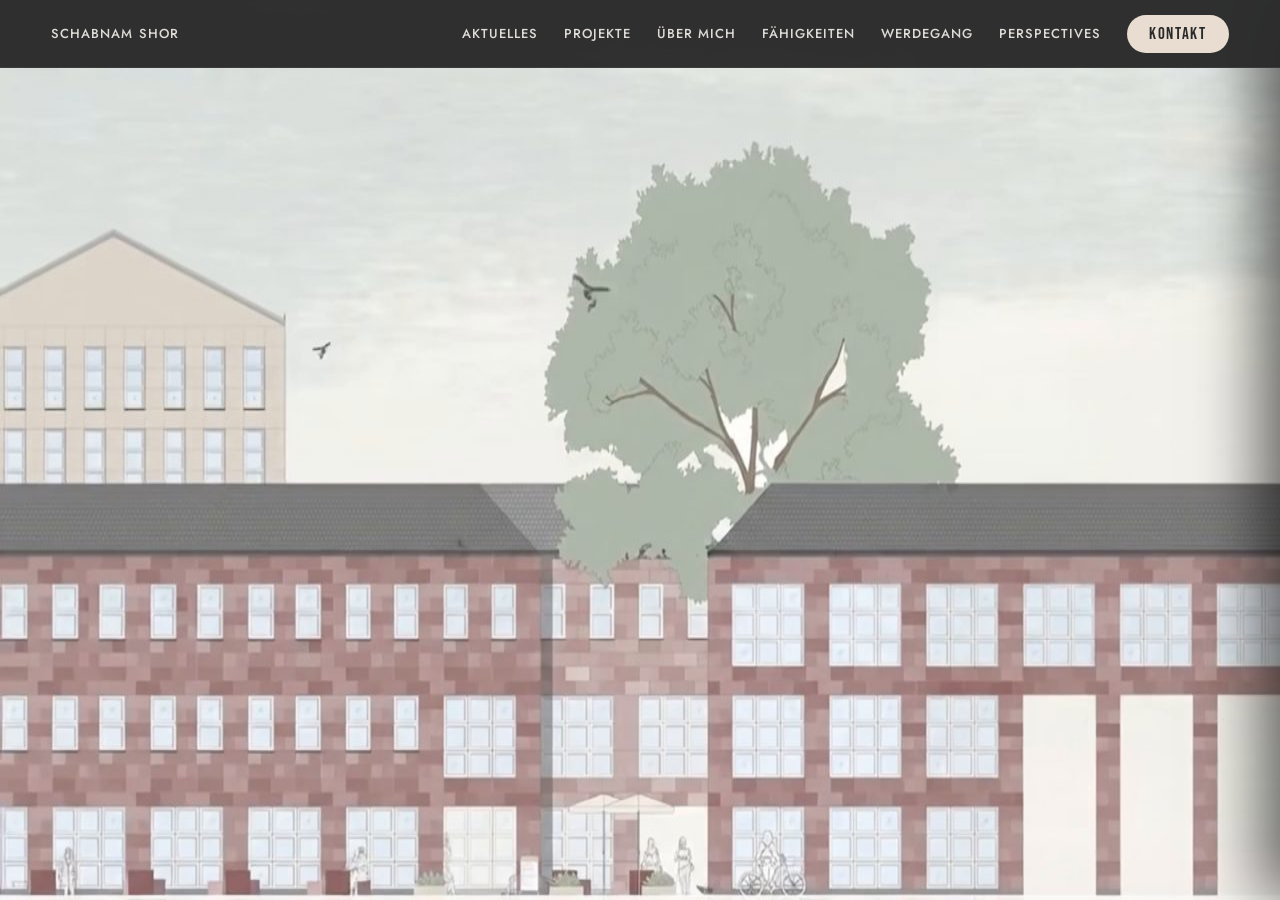
==== index.html @ 1da13739 "feat: implement 4-station workflow pipeline with standalone logos, ideation cluster, and target buil" ====
<!doctype html>
<html lang="de">
<head>
  <meta charset="utf-8">
  <meta name="viewport" content="width=device-width, initial-scale=1">
  <title>Schabnam Shor - Interior Architecture Portfolio</title>
  <meta name="description" content="Portfolio von Schabnam Shor mit Projekten in Innenarchitektur, Raumplanung, Visualisierung, Corporate Interior und Bestandsmodernisierung.">
  <link rel="preconnect" href="https://fonts.googleapis.com">
  <link rel="preconnect" href="https://fonts.gstatic.com" crossorigin>
  <link href="https://fonts.googleapis.com/css2?family=Bebas+Neue&family=Jost:wght@300;400;500;600;700&family=Playfair+Display:ital,wght@0,400;0,500;1,400;1,500&family=Inter:wght@300;400;500;600&family=IBM+Plex+Mono:wght@400;500&display=swap" rel="stylesheet">
  <link rel="stylesheet" href="styles.css">
</head>
<body>
  <div id="app-scroll">
    <header class="site-header">
      <button class="brand nav-link" data-target="hero">Schabnam Shor</button>
      <nav class="desktop-nav" aria-label="Hauptnavigation">
        <button class="nav-link" data-target="aktuelles">Aktuelles</button>
        <button class="nav-link" data-target="projekte">Projekte</button>
        <button class="nav-link" data-target="ueber">Über mich</button>
        <button class="nav-link" data-target="faehigkeiten">Fähigkeiten</button>
        <button class="nav-link" data-target="werdegang">Werdegang</button>
        <button class="nav-link" data-target="perspectives">Perspectives</button>
        <button class="nav-pill" data-target="kontakt">Kontakt</button>
      </nav>
      <button id="mobile-menu-btn" class="mobile-menu-btn" aria-label="Menü öffnen" aria-expanded="false">
        <span></span><span></span><span></span>
      </button>
    </header>
    <nav id="mobile-nav" class="mobile-nav" aria-label="Mobile Navigation" aria-hidden="true">
      <div class="mobile-nav-inner">
        <button class="mnav-link" data-target="aktuelles">Aktuelles</button>
        <button class="mnav-link" data-target="projekte">Projekte</button>
        <button class="mnav-link" data-target="ueber">Über mich</button>
        <button class="mnav-link" data-target="faehigkeiten">Fähigkeiten</button>
        <button class="mnav-link" data-target="werdegang">Werdegang</button>
        <button class="mnav-link" data-target="perspectives">Perspectives</button>
        <button class="mnav-pill" data-target="kontakt">Kontakt</button>
      </div>
    </nav>

    <main>
      <section id="hero" class="hero" data-screen-label="Hero">
        <div class="hero-sticky">
          <canvas id="hero-canvas"></canvas>
          <div id="hero-right-panel" class="hero-right-panel">
            <img id="hero-portrait" class="hero-panel-portrait" src="assets/schabnam-remove-bg-io.png" alt="Schabnam Shor">
            <div id="hero-name-reveal" class="hero-name-reveal">
              <div class="hnr-name"><span>SCHABNAM</span><span>SHOR</span></div>
              <div class="hnr-sub">INTERIOR ARCHITECT</div>
            </div>
          </div>
          <div class="hero-scroll-bar"><div id="hero-progress"></div></div>
        </div>
      </section>

      <div class="marquee" aria-hidden="true" style="display:none">
        <div id="marquee-track"></div>
      </div>

      <section id="aktuelles" class="section current-section">
        <div class="section-pattern"></div>
        <div class="big-section-number pos-tl">01</div>
        <div class="section-inner">
          <div class="wald-grid">
            <div class="wald-left-col">
              <div>
                <div class="live-kicker">
                  <span class="ping-dot"><span></span><span></span></span>
                  <span>Aktuelles · Laufende Masterarbeit</span>
                </div>
                <h2>Waldmannsburg</h2>
                <p class="wald-lead">Ein verlassenes Kulturdenkmal in Neustadt an der Weinstraße - neu gedacht.</p>
                <p>Für meine Masterarbeit darf ich die denkmalgeschützte Waldmannsburg nutzen - in Austausch mit der Stadt Neustadt an der Weinstraße. Das Gebäude steht heute leer. Erste Unterlagen - Bestandspläne und Grundrisse - habe ich von der Stadt erhalten; sie bilden die Grundlage für meinen Entwurf.</p>
                <div class="wald-facts">
                  <div><small>Objekt</small><strong>Gasthaus Waldmannsburg</strong></div>
                  <div><small>Adresse</small><strong>Waldstraße 107 · 67434</strong></div>
                  <div><small>Status</small><strong>Kulturdenkmal</strong></div>
                </div>
              </div>
              <button class="wald-mehr-btn" id="wald-mehr-btn" type="button">Mehr Infos →</button>
            </div>
            <div class="wald-photos">
              <div class="wald-photo-card" id="open-wald-1">
                <figure>
                  <img src="assets/aktuelles/waldmannsburg-historisch.jpg" alt="Waldmannsburg historische Ansicht">
                </figure>
              </div>
            </div>
          </div>
        </div>
      </section>

      <section id="projekte" class="section projects-section">
        <div class="section-pattern"></div>
        <div class="big-section-number pos-br">02</div>
        <div class="section-inner">
          <div class="section-head light">
            <div>
              <div class="section-kicker">Ausgewählte Arbeiten</div>
              <h2>Projekte</h2>
            </div>
            <p>Von denkmalgeschützten Bestandsgebäuden über kreative Neubaukonzepte bis zu Corporate-Interior-Projekten: Räume, die Orientierung geben, Atmosphäre schaffen und langfristig nutzbar bleiben.</p>
          </div>
          <div class="project-grid" id="project-grid"></div>
        </div>
      </section>

      <section id="ueber" class="section about-section">
        <div class="section-pattern-dk"></div>
        <div class="big-section-number pos-br">03</div>
        <div class="section-inner about-grid">
          <div class="about-image">
            <img src="assets/ueber-mich-remove-bg-io (4).png" alt="Schabnam Shor am Zeichentisch">
          </div>
          <div class="about-text">
            <div class="section-kicker">Über mich</div>
            <h2 class="typewriter-h2" data-tw="Ich gestalte Räume."><span class="tw-text"></span><span class="tw-cursor" aria-hidden="true">|</span></h2>
            <p class="about-lead">Mit dem Blick für Atmosphäre, Materialität und Licht — für Räume, die technisch funktionieren und emotional treffen.</p>
            <p>Ich entwickle Innenräume, die funktionale Anforderungen mit Materialgefühl und einer klaren visuellen Sprache verbinden. Meine Projekte bewegen sich zwischen Bestand, Licht, Farbe, Corporate Interior und handwerklich nachvollziehbarer Umsetzung — von der Bachelorarbeit in einer denkmalgeschützten Bibliothek bis zur Corporate-Welt von Team Rossberg Engineering.</p>
            <p>Neben dem Studium habe ich praktische Erfahrung in Indonesien gesammelt und arbeite heute parallel als Recruiterin. Mehrsprachigkeit und interkultureller Austausch prägen meinen Blick auf Räume und Menschen.</p>
            <div class="about-tags">
              <span>Innenarchitektur MA</span>
              <span>Kaiserslautern</span>
              <span>Licht & Material</span>
              <span>Bestand & Denkmal</span>
              <span>Auslandserfahrung · Indonesien</span>
              <span>Mehrsprachig</span>
            </div>
          </div>
        </div>
      </section>

      <section id="faehigkeiten" class="section skills-section">
        <div class="section-pattern"></div>
        <div class="big-section-number pos-bl">04</div>
        <div class="section-inner">
          <div class="section-head light">
            <div>
              <div class="section-kicker">Kompetenzen</div>
              <h2>Fähigkeiten & Tools</h2>
            </div>
            <p>Planung, Visualisierung, Materialentscheidungen und Kommunikation greifen in den Projekten zusammen.</p>
          </div>
          <div class="skills-bento-grid">
            <!-- Kachel 1: Software & Tools (Vernetzte Workflow-Pipeline · 4 Stationen) -->
            <div class="bento-card bento-card-workflow">
              <div class="bento-card-header">
                <div class="bento-card-kicker">Workflow &amp; Pipeline</div>
                <h3 class="bento-card-title">Software &amp; Tools</h3>
                <p class="bento-card-desc">Von Recherche, Konzept und Skizze &uuml;ber CAD-Konstruktion und Visualisierung bis zum realisierten Projekt.</p>
              </div>
              <div class="beam-stage" id="beam-stage">
                <svg class="beam-svg" id="beam-svg" aria-hidden="true">
                  <defs>
                    <linearGradient id="beam-grad" x1="0%" y1="0%" x2="100%" y2="0%">
                      <stop offset="0%" stop-color="#9C4F3E" stop-opacity="0.1" />
                      <stop offset="50%" stop-color="#E27D60" stop-opacity="1" />
                      <stop offset="100%" stop-color="#9C4F3E" stop-opacity="0.2" />
                    </linearGradient>
                    <filter id="beam-glow" x="-20%" y="-20%" width="140%" height="140%">
                      <feGaussianBlur stdDeviation="2.5" result="blur" />
                      <feComposite in="SourceGraphic" in2="blur" operator="over" />
                    </filter>
                  </defs>
                </svg>

                <!-- Station 1 (Start links · Recherche, Konzept & Skizze) -->
                <div class="beam-station beam-station-1">
                  <div class="beam-cluster" id="station-1" title="Recherche, Konzept &amp; Skizzen">
                    <div class="cluster-icon" id="node-pinterest" title="Pinterest · Bildrecherche &amp; Inspiration">
                      <svg viewBox="0 0 500 500.2" class="wf-icon" xmlns="http://www.w3.org/2000/svg">
                        <ellipse cx="250" cy="250.1" rx="250" ry="250.1" fill="#E60023"/>
                        <path fill="#ffffff" d="M259.8 133.9c-69.9 0-105.2 49.4-105.2 90.6 0 25 9.6 47.1 30.1 55.4 3.4 1.4 6.4.1 7.4-3.6.7-2.5 3.8-9 4.5-11.6 1-3.6.6-4.9-2.1-8.1-5.9-6.9-9.6-14.1-9.6-26.7 0-42 26.2-71.9 70.8-71.9 39.5 0 61.2 24.5 61.2 56.3 0 41.8-18.8 75.8-46.7 75.8-15.4 0-26.9-11.2-23.2-26.6 4.4-18.4 13-38.2 13-51.5 0-11.9-6.4-20.4-19.8-20.4-15.7 0-28.4 14.7-28.4 36.2 0 13.7 4.5 20.5 4.5 20.5s-15.9 69.7-18.8 81.5c-5.6 23.5-.8 52.2-.4 55.1.2 1.7 2.5 2.1 3.5.8 1.4-1.8 20.2-24.7 26.6-47.5 1.8-6.4 10.4-39.8 10.4-39.8 5.1 9.6 20.1 15.8 35.9 15.8 47.3 0 79.4-40.3 79.4-97.1.1-43.1-36.9-83.2-93.1-83.2z"/>
                      </svg>
                    </div>
                    <div class="cluster-icon" id="node-miro" title="Miro · Whiteboard &amp; Konzeptentwicklung">
                      <svg viewBox="0 0 48 48" class="wf-icon" xmlns="http://www.w3.org/2000/svg">
                        <rect width="48" height="48" rx="10" fill="#FFD02F"/>
                        <path d="M32.708 6.4h-5.124l4.549 7.05-9.617-7.05h-5.124l4.549 9.238L12.324 6.4H7.2l4.474 11.926L7.2 41.6h5.124l9.617-24.955L17.392 41.6h5.124l9.617-27.142-4.549 27.142h5.124L42.4 11.785z" fill="#050038"/>
                      </svg>
                    </div>
                    <div class="cluster-icon" id="node-sketch" title="Freihand-Skizze · Erste Entwurfsideen">
                      <svg viewBox="0 0 24 24" class="wf-icon wf-icon-tool" xmlns="http://www.w3.org/2000/svg" fill="none" stroke="#9C4F3E" stroke-width="2" stroke-linecap="round" stroke-linejoin="round">
                        <path d="M21.174 6.812a1 1 0 0 0-3.986-3.987L3.842 16.174a2 2 0 0 0-.5.83l-1.321 4.352a.5.5 0 0 0 .623.622l4.353-1.32a2 2 0 0 0 .83-.497z"/>
                        <path d="m15 5 4 4"/>
                      </svg>
                    </div>
                    <div class="cluster-icon" id="node-material" title="Material- &amp; Haptikrecherche · Taktile Bemusterung">
                      <svg viewBox="0 0 24 24" class="wf-icon wf-icon-tool" xmlns="http://www.w3.org/2000/svg" fill="none" stroke="#1A1714" stroke-width="2" stroke-linecap="round" stroke-linejoin="round">
                        <path d="m12.83 2.18a2 2 0 0 0-1.66 0L2.6 6.08a1 1 0 0 0 0 1.83l8.58 3.91a2 2 0 0 0 1.66 0l8.58-3.9a1 1 0 0 0 0-1.83Z"/>
                        <path d="m22 17.65-9.17 4.16a2 2 0 0 1-1.66 0L2 17.65"/>
                        <path d="m22 12.65-9.17 4.16a2 2 0 0 1-1.66 0L2 12.65"/>
                      </svg>
                    </div>
                  </div>
                </div>

                <!-- Station 2 (Mitte-Links · Technische Planung & Modellierung) -->
                <div class="beam-station beam-station-2">
                  <div class="beam-node" id="node-vw" title="Vectorworks · CAD &amp; Konstruktion">
                    <svg viewBox="0 0 24 24" class="wf-logo-standalone" fill="#1A1714" xmlns="http://www.w3.org/2000/svg"><path d="M12 0C5.4 0 0 5.4 0 12s5.4 12 12 12 12-5.4 12-12S18.6 0 12 0zm0 22.725c-5.925 0-10.725-4.8-10.725-10.725S6.075 1.275 12 1.275 22.725 6.075 22.725 12 17.925 22.725 12 22.725zM8.775 7.5h-2.25c-.15 0-.208.086-.15.225l4.425 10.65c.04.098.15.225.3.225h1.95c.15 0 .206-.086.15-.225l-4.35-10.8c-.028-.07-.035-.075-.075-.075zm8.7 0h-2.25c-.075 0-.13.023-.15.075L13.35 11.85a.6.6 0 0 0 0 .375l1.05 2.55c.075.15.225.15.3 0l2.925-7.05c.057-.139 0-.225-.15-.225z"/></svg>
                  </div>
                  <div class="beam-node" id="node-su" title="SketchUp · 3D-Volumen">
                    <svg viewBox="0 0 24 24" class="wf-logo-standalone" xmlns="http://www.w3.org/2000/svg"><path fill="#EA212D" d="M.968 9.027l7.717 4.428-.006 1.32-4.39-2.518-2.763 1.57 7.148 4.12.005 1.27-7.658-4.405c.02.516.488 2.106 1.383 3.337.91 1.247 1.946 1.776 1.946 1.776L11.428 24V11.849L.975 5.846zm22.064-3.8L15.22.723S13.982 0 12.008 0C9.952 0 8.76.746 8.76.746l-7.236 4.14 11.009 6.328V24l7.245-4.136s1.295-.715 2.279-2.414c.867-1.496.975-2.943.975-2.943zM11.251 7.308s1.615-.298 2.98.49l2.171 1.25s.003 1.097.003 2.736c0 1.313-1.112 2.674-1.112 2.674l.002-4.816zm6.402 10.562l-2.358 1.353v-1.269l1.835-1.05c1.748-1.26 2.037-3.117 2.037-3.761l-.007-5.705-5.006-2.881s-.76-.499-2.129-.499c-1.367 0-2.113.461-2.113.461L8.154 5.53l-1.11-.641L9.473 3.5s.95-.527 2.544-.527c1.462 0 2.6.571 2.6.571L20.27 6.81l-.007 6.226c.04.957-.406 3.296-2.61 4.835z"/></svg>
                  </div>
                  <div class="beam-node" id="node-tm" title="Twinmotion · Echtzeit-Rendering &amp; Licht">
                    <svg viewBox="0 0 24 24" class="wf-logo-standalone" fill="#1A1714" xmlns="http://www.w3.org/2000/svg"><path d="M12 .1175C7.08.1175 2.8508 3.0792.9994 7.3172h15.7994v.0045l-2.364 16.5475C19.8947 22.7444 24 17.9096 24 12.1175h-6.261l.6875-4.8003h4.5741C21.1484 3.0784 16.9208.1175 12 .1175m-12 12c0 5.8163 4.1393 10.666 9.6331 11.765l1.681-11.765Z"/></svg>
                  </div>
                </div>

                <!-- Station 3 (Mitte-Rechts · Visualisierung & Layout) -->
                <div class="beam-station beam-station-3">
                  <div class="beam-node" id="node-ps" title="Adobe Photoshop · Bildbearbeitung &amp; Atmosphäre">
                    <svg viewBox="0 0 512 512" class="wf-logo-standalone" xmlns="http://www.w3.org/2000/svg">
                      <rect width="512" height="512" rx="96" fill="#001e36"/>
                      <path d="M115.2 356.5V137c0-1.5.6-2.3 2.1-2.3 3.6 0 7 0 11.9-.2 5.1-.2 10.5-.2 16.2-.4s11.9-.2 18.6-.4c6.6-.2 13-.2 19.4-.2 17.5 0 32 2.1 43.9 6.6 10.7 3.6 20.5 9.6 28.6 17.5 6.8 6.8 12.2 15.1 15.6 24.3 3.2 9 4.9 18.1 4.9 27.7 0 18.3-4.3 33.5-12.8 45.4s-20.5 20.9-34.3 26c-14.5 5.3-30.5 7.3-48 7.3-5.1 0-8.5 0-10.7-.2-2.1-.2-5.1-.2-9.2-.2v68.5c.2 1.5-.9 2.8-2.3 3h-41.4c-1.6-.1-2.5-1-2.5-2.9m46.5-180.7v71.7c3 .2 5.8.4 8.3.4h11.3c8.3 0 16.6-1.3 24.5-3.8 6.8-1.9 12.8-6 17.5-11.3 4.5-5.3 6.6-12.6 6.6-22 .2-6.6-1.5-13.2-4.9-19-3.6-5.5-8.7-9.8-14.9-12.2-7.9-3.2-16.4-4.5-25.2-4.3-5.5 0-10.5 0-14.5.2-4.2-.1-7.2.1-8.7.3m247.9 58.7c-6.4-3.4-13.2-5.8-20.5-7.3-7.9-1.7-15.8-2.8-23.9-2.8-4.3-.2-8.7.4-12.8 1.5-2.8.6-5.1 2.1-6.6 4.3-1.1 1.7-1.7 3.8-1.7 5.8 0 1.9.9 3.8 2.1 5.5 1.9 2.3 4.5 4.3 7.3 5.8 4.9 2.6 10 4.9 15.1 7 11.5 3.8 22.6 9.2 32.9 15.6 7 4.5 12.8 10.5 16.9 17.7 3.4 6.8 5.1 14.3 4.9 22 .2 10-2.8 20.1-8.3 28.4-6 8.5-14.3 15.1-23.9 19-10.5 4.5-23.3 6.8-38.6 6.8-9.8 0-19.4-.9-29-2.8-7.5-1.3-14.9-3.6-21.8-6.8-1.5-.9-2.6-2.3-2.3-4.1V313c0-.6.2-1.5.9-1.9s1.3-.2 1.9.2c8.3 4.9 17.1 8.3 26.5 10.5 8.1 2.1 16.6 3.2 25.2 3.2 8.1 0 13.9-1.1 17.7-3 3.4-1.5 5.8-5.1 5.8-9 0-3-1.7-5.8-5.1-8.5s-10.5-6-20.9-10c-10.9-3.8-20.9-9-30.3-15.4-6.6-4.7-12.2-10.9-16.2-18.1-3.4-6.8-5.1-14.3-4.9-21.8 0-9.2 2.6-17.9 7.3-25.8 5.3-8.5 13.2-15.4 22.4-19.6 10-5.1 22.6-7.5 37.8-7.5 8.7 0 17.7.6 26.5 1.9 6.4.9 12.6 2.6 18.3 4.9.9.2 1.7 1.1 2.1 1.9.2.9.4 1.7.4 2.6v34.8c0 .9-.4 1.7-1.1 2.1-2.2.4-3.2.4-4.1 0" fill="#31a8ff"/>
                    </svg>
                  </div>
                  <div class="beam-node" id="node-id" title="Adobe InDesign · Ausführungspläne &amp; Layout">
                    <svg viewBox="0 0 240 234" class="wf-logo-standalone" xmlns="http://www.w3.org/2000/svg">
                      <rect width="240" height="234" rx="44" fill="#49021f"/>
                      <g fill="#ff3366">
                        <path d="M87.2 61.2v102.6c0 1.1-.5 1.6-1.4 1.6H66.2c-.9 0-1.3-.5-1.3-1.6V61.2c0-.9.5-1.3 1.4-1.3h19.5c.6-.1 1.2.3 1.3 1 .1.1.1.2.1.3z"/>
                        <path d="M144.8 167c-7.4.1-14.8-1.4-21.5-4.5-6.3-2.9-11.5-7.7-15.1-13.6-3.7-6.1-5.5-13.7-5.5-22.8-.1-7.4 1.8-14.7 5.5-21.1 3.8-6.5 9.3-11.9 15.9-15.5 7-3.9 15.4-5.8 25.3-5.8.5 0 1.2 0 2.1.1s1.9.1 3.1.2v-31.6c0-.7.3-1.1 1-1.1h20.3c.5-.1.9.3 1 .7v95.4c0 1.8.1 3.8.2 6 .2 2.1.3 4.1.4 5.8 0 .7-.3 1.3-1 1.6-5.2 2.2-10.7 3.8-16.3 4.8-5 .9-10.2 1.4-15.4 1.4zm9.8-20v-44c-.9-.2-1.8-.4-2.7-.5-1.1-.1-2.2-.2-3.3-.2-3.9 0-7.8.8-11.3 2.6-3.4 1.7-6.3 4.2-8.5 7.4s-3.3 7.5-3.3 12.7c-.1 3.5.5 7 1.7 10.3 1 2.7 2.5 5.1 4.5 7.1 1.9 1.8 4.2 3.2 6.8 4 2.7.9 5.5 1.3 8.3 1.3 1.5 0 2.9-.1 4.2-.2 1.3.1 2.5-.1 3.6-.5z"/>
                      </g>
                    </svg>
                  </div>
                </div>

                <!-- Station 4 (Endpunkt rechts · Realisiertes Projekt) -->
                <div class="beam-station beam-station-4">
                  <div class="beam-node beam-node-target" id="node-target" title="Realisiertes Projekt · Gebautes Raumkonzept">
                    <div class="target-glow-ring"></div>
                    <svg viewBox="0 0 24 24" class="wf-logo-standalone wf-target-icon" xmlns="http://www.w3.org/2000/svg" fill="none" stroke="#9C4F3E" stroke-width="1.8" stroke-linecap="round" stroke-linejoin="round">
                      <path d="M6 22V4a2 2 0 0 1 2-2h8a2 2 0 0 1 2 2v18Z"/>
                      <path d="M6 12H4a2 2 0 0 0-2 2v6a2 2 0 0 0 2 2h2"/>
                      <path d="M18 9h2a2 2 0 0 1 2 2v9a2 2 0 0 1-2 2h-2"/>
                      <path d="M10 6h4"/>
                      <path d="M10 10h4"/>
                      <path d="M10 14h4"/>
                      <path d="M10 18h4"/>
                    </svg>
                  </div>
                </div>
              </div>
            </div>

            <!-- Kachel 2: Kommunikation & Projektführung (AnimatedList ohne Zeitangaben) -->
            <div class="bento-card bento-card-milestones">
              <div class="bento-card-header">
                <div class="bento-card-kicker">Organisation &amp; Dialog</div>
                <h3 class="bento-card-title">Kommunikation &amp; Projektführung</h3>
                <p class="bento-card-desc">Strukturierte Abstimmung, Teamwork und Präsentation.</p>
              </div>
              <div class="anim-list-wrapper" id="milestones-wrapper">
                <div class="anim-list-container" id="milestones-feed"></div>
                <div class="anim-list-fade" aria-hidden="true"></div>
              </div>
            </div>

            <!-- Kachel 3: Entwurf & Raumplanung (Minimalistisch ohne Nummern/Badges) -->
            <div class="bento-card bento-card-concepts">
              <div class="bento-card-header">
                <div class="bento-card-kicker">Konzeption</div>
                <h3 class="bento-card-title">Entwurf &amp; Raumplanung</h3>
                <p class="bento-card-desc">Ganzheitliche Gestaltung vom ersten Raumgedanken bis zum baureifen Detail.</p>
              </div>
              <div class="concepts-grid">
                <div class="concept-item">
                  <h4>Grundrisse &amp; Zonierung</h4>
                  <p>Strukturierung komplexer Flächen, optimierte Wegeführung und funktionale Raumzonen.</p>
                </div>
                <div class="concept-item">
                  <h4>3D-Visualisierung &amp; Rendering</h4>
                  <p>Räumliche Proportionen, Sichtachsen und fotorealistische Lichtstimmungen vor Baubeginn.</p>
                </div>
                <div class="concept-item">
                  <h4>Lichtkonzepte &amp; Atmosphäre</h4>
                  <p>Warmweißes Zonierungslicht, Akzentbeleuchtung und behagliche Raumakustik.</p>
                </div>
                <div class="concept-item">
                  <h4>Detail- &amp; Ausführungsplanung</h4>
                  <p>Maßgeschneiderte Einbaumöbel, präzise Fugenbilder und materialgerechte Konstruktion.</p>
                </div>
              </div>
            </div>

            <!-- Kachel 4: Material & Atmosphäre (Sattes Moodboard ohne Text-Overlays & ohne Footer-Pills) -->
            <div class="bento-card bento-card-materials">
              <div class="bento-card-header">
                <div class="bento-card-kicker">Haptik &amp; Sensorik</div>
                <h3 class="bento-card-title">Material &amp; Atmosphäre</h3>
                <p class="bento-card-desc">Taktile Werkstoffe, natürliche Texturen und harmonische Oberflächen im Zusammenspiel mit Licht.</p>
              </div>
              <div class="material-marquee-outer">
                <div class="material-marquee-track" id="material-marquee"></div>
              </div>
            </div>
          </div>
        </div>
      </section>

      <section id="werdegang" class="werdegang-section">
        <div class="section-pattern-dk"></div>
        <div class="big-section-number pos-tr">05</div>
        <div class="wd-header">
          <div>
            <div class="section-kicker">Werdegang</div>
            <h2>Stationen &amp; Erfahrung</h2>
          </div>
          <div class="wd-meta">
            <strong id="wd-year">2025</strong>
            <div class="wd-progress-bar"><div id="wd-bar"></div></div>
          </div>
        </div>
        <div class="timeline-scroll-container" id="wd-viewport"></div>
      </section>

      <section id="perspectives" class="section current-section perspectives-section">
        <div class="section-pattern"></div>
        <div class="big-section-number pos-bl">06</div>
        <div class="section-inner">
          <div class="ps-live-kicker">
            <span class="ping-dot"><span></span><span></span></span>
            <span>Akademisch &middot; Seminar Raumtheorie</span>
          </div>
          <div class="ps-intro">
            <div class="section-kicker">Perspectives</div>
            <h2>Experimenteller Raum<br>im Gespräch</h2>
            <p class="ps-subhead">Ein Podcast-Gespräch über zeitgenössische Raumtheorie, experimentelle Architektur und Design als Dialog</p>
          </div>
          <div class="ps-grid">
            <div class="ps-video-col">
              <div class="ps-video-wrap">
                <iframe src="https://www.youtube.com/embed/lV4hfcyT2D8" title="Experimenteller Raum im Gespräch – Sascha Bauer × Schabnam Shor" frameborder="0" allow="accelerometer; autoplay; clipboard-write; encrypted-media; gyroscope; picture-in-picture; web-share" allowfullscreen loading="lazy"></iframe>
              </div>
              <div class="ps-meta">
                <div><small>Seminar</small><strong>Raumtheorie – Experimenteller Raum im Gespräch</strong></div>
                <div><small>Hochschule</small><strong>Kaiserslautern &middot; Prof. Benedikt Hartl</strong></div>
                <div><small>Dauer</small><strong>ca. 45 Min</strong></div>
                <div><small>Datum</small><strong>Januar 2025</strong></div>
              </div>
            </div>
            <div class="ps-text">
              <p>Wie geht die jüngere Generation an Gestalter*innen mit Raum um? Wie lässt sich daraus eine zeitgenössische Raumtheorie entwickeln?</p>
              <p>In diesem Podcast-Gespräch mit Sascha Bauer (Founder, Studio Cross Scale) erkunden wir, wie experimentelle Architektur klassische Raumkonzepte adaptiert, kritisch hinterfragt und für unsere Zeit neu interpretiert.</p>
              <p class="ps-topics-label">Wir diskutieren:</p>
              <div class="ps-topic-tags">
                <span>Materialität</span>
                <span>Atmosphäre</span>
                <span>Design als Dialog</span>
                <span>Nachhaltigkeit</span>
                <span>Experimentelle Ansätze</span>
              </div>
              <div class="ps-guest">
                <div class="ps-guest-label">Zu Gast</div>
                <div class="ps-guest-name">Sascha Bauer</div>
                <div class="ps-guest-role">Architect &amp; Founder, Studio Cross Scale</div>
                <p class="ps-guest-bio">Sascha Bauer gründete Studio Cross Scale in Berlin mit Fokus auf experimentelle, innovative Architektur. Das Büro konzentriert sich auf Materialität, Raumkonzepte und nachhaltige Praktiken.</p>
                <a href="https://studiocrossscale.com" target="_blank" rel="noopener" class="ps-guest-link">studiocrossscale.com ↗</a>
              </div>
            </div>
          </div>
        </div>
      </section>

      <section id="kontakt" class="section contact-section">
        <div class="section-pattern"></div>
        <div class="big-section-number pos-br">07</div>
        <div class="section-inner contact-grid">
          <div>
            <div class="number-kicker"><span>07</span><i></i><span>Kontakt</span></div>
            <h2>Get in touch</h2>
            <p class="contact-lead">Für Projektanfragen, Austausch oder Rückfragen zum Portfolio freue ich mich über eine Nachricht.</p>
            <button id="copy-email" class="email-card">
              <span>
                <small>E-Mail</small>
                <strong id="copy-state">schabnam.shor@googlemail.com</strong>
              </span>
              <em id="copy-feedback">Kopieren</em>
            </button>
            <div class="contact-meta">
              <div><small>Standort</small><span>Neustadt a.d.W. · Kaiserslautern</span></div>
              <div><small>Social</small><span><a href="#">LinkedIn</a><a href="#">Instagram</a></span></div>
            </div>
            <div class="portfolio-note">↓ Vollständiges Portfolio als PDF · folgt</div>
          </div>
          <form class="contact-form" id="contact-form" novalidate>
            <label>Name<input type="text" name="name" placeholder="Ihr Name" required></label>
            <label>E-Mail<input type="email" name="email" placeholder="name@beispiel.de" required></label>
            <label>Betreff<input type="text" name="subject" placeholder="Betreff (optional)"></label>
            <label>Nachricht<textarea name="message" rows="2" placeholder="Worum geht es?" required></textarea></label>
            <div class="cf-error" id="cf-error" aria-live="polite"></div>
            <button class="primary" id="cf-btn" type="submit">Nachricht senden</button>
            <div class="cf-success" id="cf-success" aria-live="polite">
              <strong>✓ Danke!</strong>
              <p>Nachricht erfolgreich gesendet. Ich melde mich bald bei dir.</p>
              <button type="button" class="cf-reset" id="cf-reset">Neue Nachricht schreiben</button>
            </div>
          </form>
        </div>
      </section>
    </main>

    <footer class="site-footer">
      <div>
        <strong>Schabnam Shor</strong>
        <nav>
          <span>© 2025 Schabnam Shor</span>
          <a href="#">Impressum</a>
          <a href="#">Datenschutz</a>
        </nav>
        <small>Interior Architecture Portfolio</small>
      </div>
    </footer>
  </div>

  <div id="project-modal" class="modal" aria-hidden="true"></div>
  <div id="lightbox" class="lightbox" aria-hidden="true"></div>
  <div id="wald-info-overlay" class="wald-info-overlay" aria-hidden="true">
    <div class="wald-info-panel">
      <button class="wald-info-close" id="wald-info-close" type="button" aria-label="Schließen">✕</button>
      <div class="wald-info-kicker">Laufende Masterarbeit · Neustadt a.d.W.</div>
      <h2 class="wald-info-title">Waldmannsburg</h2>
      <div class="wald-info-grid">
        <div class="wald-info-block">
          <h3>Lage</h3>
          <p>Das Gebäude befindet sich innerhalb des Stadtviertels Hambacher Höhe auf dem Nollensattel, der wiederum einen östlichen Ausläufer des Nollenkopf bildet. Es stellt eine Gesamtanlage mit Landschaftsgarten dar.</p>
        </div>
        <div class="wald-info-block">
          <h3>Geschichte</h3>
          <p>Das Bauwerk wurde vor 1784 errichtet. Benannt nach seinem Erbauer, dem pensionierten französischen Offizier Francois Ignace de Waldmann (1722–1801). Der frühere bayerische König Ludwig I. feierte dort im Jahr 1852 seinen Geburtstag. Seit 1997 steht das Gebäude leer.</p>
        </div>
        <div class="wald-info-block">
          <h3>Architektur</h3>
          <p>Stattliches Wohn- und Gasthaus; sechsachsiger Krüppelwalmdachbau vor 1784. Klassizistischer Balkonportikus um 1831. Dreiachsige Erweiterung 1883. Gewölbekeller und Wirtschaftsgebäude. Verbreiterung und Terrassenaufbau des eingeschossigen Anbaus um 1906.</p>
        </div>
      </div>
      <div class="wald-info-meta">
        <div><small>Objekt</small><strong>Gasthaus Waldmannsburg</strong></div>
        <div><small>Adresse</small><strong>Waldstraße 107 · 67434 Neustadt a.d.W.</strong></div>
        <div><small>Baujahr</small><strong>vor 1784</strong></div>
        <div><small>Status</small><strong>Kulturdenkmal · Leerstand seit 1997</strong></div>
      </div>
    </div>
  </div>

  <script src="app.js"></script>
</body>
</html>
---- styles.css ----
*{box-sizing:border-box}
:root{--paper:#F7F4EF;--ink:#1A2028;--wine:#4e0000;--wine2:#6e1414;--green:#253328;--sage:#4A6858;--rust:#B85C38;--muted:#8a8174;--line:rgba(26,32,40,.12)}
html,body{margin:0;height:100%;background:var(--paper);font-family:Inter,system-ui,sans-serif;color:var(--ink);-webkit-font-smoothing:antialiased;text-rendering:optimizeLegibility}
body{overflow:hidden}
button,input,textarea{font:inherit}
button{cursor:pointer}
::selection{background:var(--wine);color:var(--paper)}
#app-scroll{height:100vh;overflow-y:auto;overflow-x:hidden;scroll-behavior:smooth;background:var(--paper)}
@keyframes reveal{from{opacity:0;transform:translateY(38px)}to{opacity:1;transform:none}}
@keyframes marquee{from{transform:translateX(0)}to{transform:translateX(-50%)}}
@keyframes growBar{from{transform:scaleX(0)}to{transform:scaleX(1)}}
@keyframes modalUp{from{opacity:0;transform:translateY(30px)}to{opacity:1;transform:none}}
@keyframes arrow{0%,100%{transform:translateY(0);opacity:.45}50%{transform:translateY(7px);opacity:1}}
@keyframes cardRise{0%{opacity:0;transform:translateY(46px) scale(.965)}72%{opacity:1;transform:translateY(-6px) scale(1.006)}100%{opacity:1;transform:none}}
@keyframes badgePulse{0%,100%{box-shadow:0 0 0 rgba(184,92,56,0);background:transparent}50%{box-shadow:0 0 18px rgba(184,92,56,.16);background:rgba(184,92,56,.045)}}
@keyframes diamondSpin{from{transform:rotate(45deg)}to{transform:rotate(405deg)}}
.site-header{position:fixed;z-index:80;top:0;left:0;right:0;height:68px;padding:0 clamp(18px,4vw,54px);display:flex;align-items:center;justify-content:space-between;background:rgba(42,42,42,.97);backdrop-filter:blur(16px);border-bottom:1px solid rgba(255,255,255,.06)}
.brand,.nav-link,.nav-pill{border:0;background:transparent;color:rgba(247,244,239,.88);text-decoration:none;white-space:nowrap}
.brand{font-family:Jost,sans-serif;font-size:15px;font-weight:600;letter-spacing:.22em;text-transform:uppercase}
.desktop-nav{display:flex;align-items:center;gap:clamp(14px,2vw,28px)}
.nav-link{font-family:Jost,sans-serif;font-size:13px;font-weight:500;letter-spacing:.08em;text-transform:uppercase;padding:4px 0;background-image:linear-gradient(#EFB7D2,#EFB7D2);background-size:0 1.5px;background-position:left bottom;background-repeat:no-repeat;transition:background-size .35s,color .2s}
.nav-link:hover{background-size:100% 1.5px;color:#EFB7D2}
.nav-pill{font-family:'Bebas Neue',sans-serif;font-size:17px;font-weight:400;letter-spacing:.1em;text-transform:uppercase;color:#2a2a2a;background:#E8DDD0;padding:9px 22px;border-radius:40px;transition:.25s}
.nav-pill:hover{background:#ddd0c0;transform:translateY(-2px)}.primary:hover{background:var(--wine2);transform:translateY(-2px)}
.hero{height:300vh;position:relative;background:var(--paper)}
.hero-sticky{position:sticky;top:0;height:100vh;overflow:hidden;display:flex;align-items:center}
#hero-canvas{position:absolute;top:0;left:0;width:100%;height:100%;object-fit:cover;display:block;z-index:1}
.hero-grid{display:flex;align-items:center;gap:clamp(42px,5vw,128px);width:100%;padding-left:clamp(22px,5vw,76px);padding-top:60px}
.hero-copy{flex:0 0 clamp(420px,29vw,560px);max-width:560px;z-index:5}
.eyebrow,.section-kicker{display:flex;align-items:center;gap:14px;font-family:Jost,sans-serif;font-size:12px;font-weight:600;letter-spacing:.2em;text-transform:uppercase;color:var(--rust);margin-bottom:24px}
.eyebrow span{display:block;width:38px;height:1.5px;background:var(--rust)}
h1,h2,h3,p{margin-top:0}
h1{font-family:Jost,sans-serif;font-weight:500;font-size:clamp(48px,7vw,98px);line-height:.9;letter-spacing:0;text-transform:uppercase;margin-bottom:22px}
.hero h1{font-size:clamp(48px,6.2vw,90px)}
.sr-only{position:absolute;width:1px;height:1px;padding:0;margin:-1px;overflow:hidden;clip:rect(0,0,0,0);white-space:nowrap;border:0}
.hero-name-video{position:relative;width:min(100%,700px);height:clamp(158px,12.6vw,220px);margin:0 0 26px;color:var(--ink)}
.hero-name-video svg{display:block;width:100%;height:100%;overflow:visible}
.hero-name-video text{font-family:Jost,sans-serif;font-size:104px;font-weight:600;letter-spacing:0;text-transform:uppercase}
.hero-name-video-fill{width:100%;height:100%;object-fit:cover;object-position:center;filter:saturate(1.18) contrast(1.18) brightness(.72);transform:scale(1.08);transform-origin:center}
h2{font-family:Jost,sans-serif;font-weight:500;font-size:clamp(34px,4.6vw,58px);line-height:1.02;letter-spacing:0;text-transform:uppercase;margin-bottom:20px}
h3{font-family:Jost,sans-serif;font-weight:500;font-size:24px;text-transform:uppercase;letter-spacing:.01em}
.hero-lead{font-family:"Playfair Display",serif;font-style:italic;font-size:clamp(20px,2vw,28px);line-height:1.35;color:var(--sage);max-width:24ch}
.hero-text{font-size:clamp(14px,1.1vw,16px);line-height:1.75;color:#52514c;max-width:39ch;margin-bottom:34px}
.hero-actions{display:flex;gap:12px;flex-wrap:wrap}
.primary,.secondary{border-radius:40px;padding:15px 30px;font-family:Jost,sans-serif;font-size:13px;font-weight:600;letter-spacing:.1em;text-transform:uppercase;transition:.25s}
.primary{border:0;background:var(--wine);color:var(--paper)}
.secondary{background:transparent;color:var(--ink);border:1px solid var(--ink)}
.secondary:hover{background:var(--green);color:var(--paper);border-color:var(--green);transform:translateY(-2px)}
.hero-video-col{position:relative;flex:0 0 auto;width:clamp(720px,66vw,1480px);max-width:calc(100% - 520px);height:clamp(520px,62vh,760px);margin-left:auto;margin-right:0}
.video-stage{position:absolute;inset:0;overflow:visible;border-radius:6px;background:#10120e;border:3px solid var(--green);box-shadow:0 34px 74px rgba(26,32,40,.22)}
.video-stage video,.video-stage canvas{position:absolute;inset:0;width:100%;height:100%;object-fit:cover;border-radius:3px;transition:opacity .35s ease}
.video-edge{position:absolute;pointer-events:none;z-index:4}.video-edge.left{left:0;top:0;width:22%;height:100%;background:linear-gradient(to right,rgba(8,9,7,.55),transparent)}.video-edge.right{right:0;top:0;width:16%;height:100%;background:linear-gradient(to left,rgba(8,9,7,.42),transparent)}.video-edge.bottom{left:0;right:0;bottom:0;height:20%;background:linear-gradient(to top,rgba(8,9,7,.45),transparent)}
.portrait{position:absolute;left:0;top:50%;transform:translate(-50%,-50%);z-index:9;width:clamp(220px,15vw,300px);aspect-ratio:3/4;object-fit:cover;border-radius:5px;border:7px solid var(--green);box-shadow:0 22px 54px rgba(8,9,7,.34)}
.video-caption{position:absolute;right:clamp(20px,3vw,40px);bottom:clamp(22px,4vh,44px);z-index:8;display:flex;align-items:flex-end;gap:16px;color:var(--paper)}
.video-caption span{font-family:Jost,sans-serif;font-size:clamp(40px,5vw,64px);line-height:.8;text-shadow:0 2px 14px rgba(0,0,0,.4)}
.video-caption small{display:block;font-family:"IBM Plex Mono",monospace;font-size:10px;letter-spacing:.14em;text-transform:uppercase;color:#C0D4C8;margin-bottom:6px}
.video-caption strong{font-family:Jost,sans-serif;font-weight:500;font-size:clamp(14px,1.4vw,18px);text-transform:uppercase;letter-spacing:.04em;text-shadow:0 1px 10px rgba(0,0,0,.45)}
.progress{position:absolute;left:0;right:0;bottom:0;height:4px;background:rgba(156,172,127,.25);z-index:12}.progress div{height:100%;background:#9CAC7F;transform:scaleX(0);transform-origin:left}
.marquee{height:56px;overflow:hidden;background:#9CAC7F;display:flex;align-items:center}
#marquee-track{display:flex;gap:clamp(32px,4vw,60px);animation:marquee 32s linear infinite;white-space:nowrap}
.marquee span{font-family:"IBM Plex Mono",monospace;font-style:normal;font-size:clamp(11px,1vw,14px);font-weight:500;letter-spacing:.18em;text-transform:uppercase;color:#393C36}
.section{position:relative;padding:clamp(76px,10vw,132px) 0}
.section-inner{width:min(1180px,calc(100% - 40px));margin:0 auto}
.section-head{display:flex;justify-content:space-between;align-items:end;gap:34px;margin-bottom:44px}.section-head p{max-width:520px;line-height:1.75;color:#C0D4C8}.section-head.light h2,.section-head.light .section-kicker{color:var(--paper)}.section-head.light .section-kicker{color:#f4a882}
.about-grid,.contact-grid{display:grid;grid-template-columns:minmax(0,.85fr) minmax(0,1.15fr);gap:clamp(28px,5vw,76px);align-items:center}.about-grid p,.contact-grid p{font-size:16px;line-height:1.85;color:#52514c}
.current-section{overflow:hidden;background:var(--wine);color:var(--paper)}.section-pattern{position:absolute;inset:0;background-image:repeating-linear-gradient(45deg,rgba(247,244,239,.055) 0,rgba(247,244,239,.055) 1px,transparent 1px,transparent 13px);pointer-events:none;z-index:0}.section-pattern-dk{position:absolute;inset:0;background-image:repeating-linear-gradient(45deg,rgba(50,40,30,.05) 0,rgba(50,40,30,.05) 1px,transparent 1px,transparent 13px);pointer-events:none;z-index:0}.live-kicker{position:relative;display:flex;align-items:center;gap:14px;margin-bottom:34px;animation:reveal .8s cubic-bezier(.2,.7,.2,1) both;animation-timeline:view();animation-range:entry 0 cover 24%}.live-kicker>span:last-child{font-family:Jost,sans-serif;font-size:12px;font-weight:600;letter-spacing:.24em;text-transform:uppercase;color:#f2d7c8}.ping-dot{position:relative;display:flex;align-items:center;justify-content:center;width:9px;height:9px}.ping-dot span{position:absolute;width:9px;height:9px;border-radius:50%;background:var(--paper)}.ping-dot span:last-child{animation:akt-ping 1.8s cubic-bezier(0,0,.2,1) infinite}@keyframes akt-ping{0%{transform:scale(1);opacity:.7}70%,100%{transform:scale(3);opacity:0}}
.wald-grid{position:relative;display:grid;grid-template-columns:1.08fr .92fr;gap:clamp(32px,4vw,68px);align-items:center}.wald-grid>div{animation:reveal .85s cubic-bezier(.2,.7,.2,1) both;animation-timeline:view();animation-range:entry 0 cover 26%}.wald-lead{font-family:"Playfair Display",serif;font-style:italic;font-size:clamp(19px,2vw,26px);line-height:1.4;color:var(--sage);max-width:30ch;margin-bottom:26px}.wald-grid p{font-size:clamp(15px,1.15vw,17px);line-height:1.8;color:#52514c;max-width:52ch}.wald-facts{display:flex;flex-wrap:wrap;gap:26px 40px}.wald-facts div{border-top:2px solid var(--sage);padding-top:12px}.wald-facts div:first-child{border-top-color:var(--wine)}.wald-facts small,.city-docs-head span,.wald-quote small{display:block;font-family:"IBM Plex Mono",monospace;font-size:10px;letter-spacing:.12em;text-transform:uppercase;color:#8A7A63;margin-bottom:6px}.wald-facts strong{font-family:Jost,sans-serif;font-size:16px;font-weight:500;text-transform:uppercase;letter-spacing:.02em;color:var(--ink)}.wald-images{display:flex;flex-direction:column;gap:16px}.wald-images figure{position:relative;margin:0;border-radius:7px;overflow:hidden;box-shadow:0 18px 44px rgba(26,32,40,.2)}.wald-images img{display:block;width:100%;height:100%;object-fit:cover}.wald-images figure:first-child img{filter:saturate(.92)}.wald-images figcaption{position:absolute;bottom:12px;left:12px;font-family:"IBM Plex Mono",monospace;font-size:9px;letter-spacing:.12em;text-transform:uppercase;color:var(--paper);background:rgba(26,32,40,.7);backdrop-filter:blur(4px);padding:5px 11px;border-radius:40px}.wald-images figure:last-child figcaption{background:rgba(78,0,0,.85)}.wald-quote{position:relative;margin:clamp(40px,5vw,68px) 0 clamp(44px,5vw,72px);background:var(--green);border-radius:8px;border-left:4px solid var(--wine);padding:clamp(26px,3vw,38px) clamp(28px,3.5vw,46px);box-shadow:0 18px 40px rgba(26,32,40,.16);animation:reveal .85s cubic-bezier(.2,.7,.2,1) both;animation-timeline:view();animation-range:entry 0 cover 20%}.wald-quote small{color:#8fae9b;margin-bottom:12px}.wald-quote p{font-family:"Playfair Display",serif;font-style:italic;font-size:clamp(16px,1.5vw,21px);line-height:1.55;color:#EFEAE2;margin:0;max-width:88ch}.city-docs-head{display:flex;align-items:center;gap:12px;margin-bottom:18px}.city-docs-head i{flex:1;height:1px;background:rgba(26,32,40,.14)}
.doc-grid{display:grid;grid-template-columns:repeat(auto-fill,minmax(150px,1fr));gap:14px}.doc-card{position:relative;aspect-ratio:3/4;border-radius:5px;overflow:hidden;background:#EFEAE2;border:1px solid var(--line);transition:.3s}.doc-card:hover{transform:translateY(-4px);box-shadow:0 16px 34px rgba(26,32,40,.18);border-color:var(--wine)}.doc-card img{position:absolute;inset:0;width:100%;height:100%;object-fit:cover;background:#fff}.doc-card div{position:absolute;left:0;right:0;bottom:0;display:flex;justify-content:space-between;align-items:center;gap:8px;padding:9px 11px;background:linear-gradient(to top,rgba(20,24,30,.86),rgba(20,24,30,0));color:var(--paper)}.doc-card small{font-family:"IBM Plex Mono",monospace;font-size:9px;letter-spacing:.08em;color:#C0D4C8}
.current-section h2{color:var(--paper)}.current-section .wald-lead{color:#f4d9ca}.current-section .wald-grid p{color:rgba(247,244,239,.82)}.current-section .wald-facts div{border-top-color:rgba(247,244,239,.38)}.current-section .wald-facts div:first-child{border-top-color:#f2d7c8}.current-section .wald-facts small{color:#d8aa99}.current-section .wald-facts strong{color:var(--paper)}.current-section .wald-images figure{border:1px solid rgba(247,244,239,.2);box-shadow:0 22px 54px rgba(0,0,0,.26)}.current-section .wald-quote{background:var(--green);border:1px solid rgba(247,244,239,.16);border-left:4px solid #f2d7c8;box-shadow:0 18px 40px rgba(0,0,0,.18)}.current-section .wald-quote small{color:#8fae9b}.current-section .wald-quote p{color:#fff7f1}.current-section .city-docs-head,.current-section .doc-grid{display:none}.wald-docs-card{display:none}.wald-docs-button{flex:0 0 auto;background:var(--paper);color:var(--wine);border:0;border-radius:40px;padding:14px 24px;font-family:Jost,sans-serif;font-size:12px;font-weight:700;letter-spacing:.12em;text-transform:uppercase;box-shadow:0 12px 28px rgba(0,0,0,.18);transition:.25s}.wald-docs-button:hover{transform:translateY(-2px);background:#fff7f1}.wald-overlay-button{position:relative;display:inline-flex;align-items:center;justify-content:center;margin-top:clamp(28px,4vw,46px);background:#EFB7D2;color:#393C36;border:0;border-radius:40px;padding:16px 30px;overflow:hidden;font-family:'Bebas Neue',sans-serif;font-size:18px;font-weight:400;letter-spacing:.12em;text-transform:uppercase;box-shadow:0 8px 24px rgba(239,183,210,.25);transition:transform .25s,box-shadow .25s,background .25s}.wald-overlay-button::before{content:"";position:absolute;inset:0;background:linear-gradient(115deg,transparent 0%,rgba(255,255,255,.18) 42%,rgba(255,255,255,.35) 50%,rgba(255,255,255,.18) 58%,transparent 100%);transform:translateX(-120%);transition:transform .65s cubic-bezier(.2,.7,.2,1)}.wald-overlay-button:hover{transform:translateY(-3px);box-shadow:0 20px 44px rgba(239,183,210,.35);background:#e8a5c4}.wald-overlay-button:hover::before{transform:translateX(120%)}
.wald-photos{display:grid;grid-template-columns:1fr;gap:18px;width:min(130%,820px);margin-left:clamp(-72px,-4vw,-28px)}.wald-photo-card{position:relative;padding:0;border:1px solid rgba(247,244,239,.24);border-radius:8px;overflow:hidden;background:rgba(247,244,239,.07);cursor:pointer;box-shadow:0 18px 44px rgba(0,0,0,.22);transition:transform .35s ease,box-shadow .35s ease,border-color .35s}.wald-photo-card:hover{transform:translateY(-5px);box-shadow:0 28px 68px rgba(0,0,0,.34);border-color:rgba(242,215,200,.62)}.wald-photo-card figure{margin:0;aspect-ratio:16/9;overflow:hidden}.wald-photo-card img{display:block;width:100%;height:100%;object-fit:cover;transition:transform .65s cubic-bezier(.2,.7,.2,1),filter .35s}.wald-photo-card:hover img{transform:scale(1.06);filter:saturate(1.05)}.wald-photo-card figcaption{position:absolute;left:14px;bottom:14px;font-family:"IBM Plex Mono",monospace;font-size:11px;letter-spacing:.1em;text-transform:uppercase;color:var(--paper);background:rgba(26,32,40,.88);border:1px solid rgba(247,244,239,.28);border-radius:40px;padding:7px 13px;backdrop-filter:blur(6px)}.bestands-card{display:none}
@media(max-width:880px){.wald-photos{width:100%;margin-left:0}}
.projects-section{background:#1A1714;color:var(--paper);overflow:hidden}.skills-section{background:var(--green);color:var(--paper);overflow:hidden}.projects-section .section-head.light h2{color:var(--paper)}.projects-section .section-head.light .section-kicker{color:#f2d7c8}.projects-section .section-head p{color:rgba(247,244,239,.72)}.project-grid{display:grid;grid-template-columns:repeat(3,minmax(0,1fr));gap:clamp(18px,1.8vw,22px);grid-auto-rows:260px;align-items:stretch}.project-cell{min-height:0;animation:projectIn .55s ease-out both;animation-delay:calc(var(--i)*.1s);animation-timeline:view();animation-range:entry 0 cover 24%}.project-cell.feature{grid-column:span 2;grid-row:span 2}.project-cell.wide{grid-column:span 2}.project-cell.tall{grid-row:span 2}@keyframes projectIn{from{opacity:0;transform:translateY(34px)}to{opacity:1;transform:none}}
.pc{height:100%;width:100%;display:flex;flex-direction:column;background:#fff;border:1px solid rgba(255,255,255,.06);border-radius:6px;overflow:hidden;box-shadow:0 4px 18px rgba(0,0,0,.32);position:relative;color:var(--ink);cursor:pointer;text-align:left;transition:transform .3s ease-out,box-shadow .3s ease-out,border-color .4s ease-out}.pc:hover{transform:translateY(-7px);box-shadow:0 12px 36px rgba(0,0,0,.52);border-color:#B6A174}.pc::after{content:"";position:absolute;left:0;bottom:0;width:0;height:3px;background:rgba(26,32,40,.45);transition:width .4s ease-out;z-index:9}.pc:hover::after{width:100%}.pc-media{position:relative;flex:1 1 auto;min-height:0;overflow:hidden;background:#E6DFD4}.pc-media img{width:100%;height:100%;object-fit:cover;transition:transform .4s ease-out,filter .4s ease-out}.pc:hover img{transform:scale(1.08);filter:saturate(1.04) contrast(1.02)}.project-cell.feature .pc{background:#fbfaf7;border-color:rgba(219,83,40,.35);box-shadow:0 8px 22px rgba(26,32,40,.14)}.project-cell.feature .pc:hover{box-shadow:0 16px 42px rgba(0,0,0,.24)}.project-cell.feature .pc:hover img{transform:scale(1.12)}.pc-hover-overlay{position:absolute;inset:0;z-index:5;display:flex;align-items:flex-end;justify-content:flex-start;padding:clamp(14px,2vw,24px);background:linear-gradient(to top,rgba(10,8,6,.76) 0%,rgba(10,8,6,.32) 42%,transparent 68%);opacity:0;transition:opacity .3s ease-out .05s}.pc:hover .pc-hover-overlay{opacity:1}.pc-hover-label{color:#fff;font-family:Jost,sans-serif;font-size:clamp(14px,1.5vw,20px);font-weight:700;letter-spacing:.14em;text-transform:uppercase;transform:translateY(10px);transition:transform .3s ease-out .1s}.pc:hover .pc-hover-label{transform:none}.pc-sheen{display:none;pointer-events:none}.pc-body{padding:14px 18px 16px;display:flex;justify-content:space-between;gap:12px;align-items:flex-start;min-height:100px}.pc-body>div:first-child{min-width:0}.pc-kicker{font-family:"IBM Plex Mono",monospace;font-size:10px;letter-spacing:.1em;text-transform:uppercase;color:var(--muted);margin-bottom:4px;overflow:hidden;text-overflow:ellipsis;white-space:nowrap}.pc-title{font-family:Jost,sans-serif;font-weight:600;font-size:clamp(13px,1.05vw,16px);line-height:1.1;text-transform:uppercase;white-space:nowrap;overflow:hidden;text-overflow:ellipsis;transition:color .3s}.pc:hover .pc-title{color:#db5328}.pc-meta{font-family:"IBM Plex Mono",monospace;font-size:10px;letter-spacing:.06em;color:var(--sage);margin-top:5px}.pc-year{font-family:"IBM Plex Mono",monospace;font-size:11px;color:var(--wine);font-weight:500;white-space:nowrap}.project-cell.feature .pc-kicker{display:none}.project-cell.feature .pc-body{position:absolute;left:0;right:0;bottom:0;z-index:4;min-height:0;padding:28px 30px;color:var(--paper);background:linear-gradient(to top,rgba(26,32,40,.88),rgba(26,32,40,.12) 76%,transparent)}.project-cell.feature .pc-title{font-size:clamp(32px,3.5vw,52px);max-width:10ch;color:var(--paper);white-space:normal;overflow:visible;text-overflow:clip}.project-cell.feature .pc-kicker,.project-cell.feature .pc-meta{color:#f4c9b8}.project-cell.feature .pc-year{color:#db5328}.pc-feature-caption{position:absolute;z-index:4;left:30px;right:auto;top:28px;max-width:min(460px,58%);color:var(--paper);pointer-events:none;background:rgba(14,18,24,.58);backdrop-filter:blur(8px);-webkit-backdrop-filter:blur(8px);border-radius:6px;padding:18px 22px;border:1px solid rgba(247,244,239,.08)}.pc-feature-caption small{display:block;font-family:"IBM Plex Mono",monospace;font-size:10px;letter-spacing:.14em;text-transform:uppercase;color:#B6A174;margin-bottom:8px}.pc-feature-caption strong{display:block;font-family:Jost,sans-serif;font-size:18px;font-weight:600;text-transform:uppercase;margin-bottom:8px}.pc-feature-caption p{max-width:44ch;font-size:14px;line-height:1.55;color:rgba(247,244,239,.84);margin:0}
.about-section{background:#F8F3EE;overflow:hidden;position:relative}.about-image{border-radius:6px;overflow:hidden;min-height:560px;background:#E6DFD4;box-shadow:0 28px 58px rgba(26,32,40,.16)}.about-image img{width:100%;height:100%;object-fit:cover;object-position:center top}.about-text{display:flex;flex-direction:column}.typewriter-h2{min-height:1.3em;display:block}.tw-cursor{color:var(--green);font-weight:300;animation:twBlink 1s step-end infinite}@keyframes twBlink{0%,100%{opacity:1}50%{opacity:0}}.about-lead{font-family:"Playfair Display",serif;font-style:italic;font-size:clamp(17px,1.45vw,22px);color:var(--sage);line-height:1.5;margin-top:8px;margin-bottom:24px;max-width:42ch}.about-tags{display:flex;flex-wrap:wrap;gap:9px;margin-top:28px}.about-tags span{font-family:"IBM Plex Mono",monospace;font-size:11px;letter-spacing:.1em;text-transform:uppercase;color:var(--sage);border:1px solid rgba(124,138,114,.4);border-radius:40px;padding:7px 14px}
.skills-layout{display:grid;grid-template-columns:1fr 1fr;gap:clamp(24px,3vw,40px);align-items:stretch}.skills-card-left{background:#3D5941;border:1px solid rgba(247,244,239,.1);border-radius:14px;padding:clamp(28px,3.5vw,40px);display:flex;flex-direction:column;animation:skillFadeIn .65s ease both;animation-timeline:view();animation-range:entry 0 cover 22%}.skills-card-left h3{font-family:Jost,sans-serif;font-size:11px;font-weight:700;letter-spacing:.22em;text-transform:uppercase;color:rgba(247,244,239,.4);margin:0 0 clamp(20px,3vw,32px)}.skills-card-right{display:flex;flex-direction:column;gap:clamp(12px,1.6vw,18px)}.cat-card{background:#fff;border:1.5px solid #7C8A72;border-radius:14px;padding:clamp(14px,1.8vw,22px);flex:1;animation:skillFadeIn .65s ease calc((var(--i,0)+1)*100ms) both;animation-timeline:view();animation-range:entry 0 cover 22%;transition:box-shadow .3s,border-color .3s}.cat-card:hover{box-shadow:0 8px 24px rgba(124,138,114,.14);border-color:#5a6b52}.cat-card-title{font-family:Jost,sans-serif;font-size:12px;font-weight:700;text-transform:uppercase;letter-spacing:.1em;color:#1E1E1E;margin-bottom:12px;display:flex;align-items:center;gap:10px}.cat-kicker{font-family:"IBM Plex Mono",monospace;font-size:10px;font-weight:500;color:#7C8A72;letter-spacing:.08em}.cat-tags{display:flex;flex-wrap:wrap;gap:7px}.cat-tags span{font-family:"IBM Plex Mono",monospace;font-size:11px;letter-spacing:.04em;color:#7C8A72;border:1px solid rgba(124,138,114,.55);border-radius:20px;padding:6px 12px;cursor:default;transition:background .3s,transform .3s}.cat-tags span:hover{background:rgba(124,138,114,.1);transform:scale(1.05)}@keyframes skillFadeIn{from{opacity:0;transform:translateY(18px)}to{opacity:1;transform:none}}.software-row{padding:10px 0;border-radius:4px;transition:background .25s,padding .2s,margin .2s;cursor:default}.software-row:last-child{margin-bottom:0}.software-row:hover{background:rgba(255,255,255,.07);padding-left:10px;padding-right:10px;margin-left:-10px;margin-right:-10px;border-radius:6px}.software-row header{display:flex;justify-content:space-between;align-items:center;gap:16px;margin-bottom:8px}.software-row strong{font-family:Jost,sans-serif;font-size:clamp(14px,1.15vw,17px);text-transform:uppercase;color:var(--paper)}.skill-pct{display:flex;align-items:baseline;gap:1px;font-family:Jost,sans-serif;font-size:15px;font-weight:600;color:#D4745F;min-width:44px;justify-content:flex-end;transition:color .3s}.skill-pct em{font-style:normal;font-size:11px;font-weight:400}.skill-desc{display:block;font-family:"IBM Plex Mono",monospace;font-size:10px;letter-spacing:.04em;color:rgba(192,212,200,.5);margin-top:4px;margin-bottom:8px}.software-row:hover .skill-pct{color:#e8856e}.bar{height:6px;border-radius:40px;background:rgba(247,244,239,.14);overflow:hidden}.bar-fill{display:block;height:100%;background:linear-gradient(90deg,var(--wine),#D4745F);border-radius:40px;transform:scaleX(0);transform-origin:left;transition:transform 1.5s cubic-bezier(.15,.85,.2,1),box-shadow .3s,filter .3s}.software-row:hover .bar-fill{filter:brightness(1.16);box-shadow:0 0 14px rgba(212,116,95,.34)}@media(max-width:900px){.skills-layout{grid-template-columns:1fr}}
.timeline-section{position:relative;background:var(--paper);color:var(--ink)}.timeline-pin{position:sticky;top:0;height:100vh;padding-top:90px;overflow:hidden}.timeline-top{width:min(1220px,calc(100% - 56px));margin:0 auto 44px;display:flex;align-items:end;justify-content:space-between}.timeline-top h2::after{content:" & Erfahrung"}.timeline-year{text-align:right}.timeline-year strong{font-family:Jost,sans-serif;font-size:clamp(30px,3.4vw,46px);font-weight:500;color:var(--wine)}.wd-progress{width:clamp(140px,17vw,220px);height:3px;border-radius:40px;background:rgba(26,32,40,.12);overflow:hidden}.wd-progress div{height:100%;background:var(--wine);transform:scaleX(0);transform-origin:left}#wd-viewport{overflow:hidden;scroll-behavior:smooth}#wd-track{--line-progress:0;position:relative;display:flex;align-items:stretch;gap:clamp(34px,4vw,58px);padding:28px clamp(36px,7vw,96px) 0;height:min(480px,64vh);will-change:transform;transition:transform .08s linear}#wd-track::before{content:"";position:absolute;left:clamp(36px,7vw,96px);right:clamp(36px,7vw,96px);top:48px;height:1px;background:rgba(26,32,40,.12)}#wd-track::after{content:"";position:absolute;left:clamp(36px,7vw,96px);top:48px;width:calc((100% - (clamp(36px,7vw,96px) * 2)) * var(--line-progress));height:2px;background:linear-gradient(90deg,var(--wine),var(--sage),var(--rust));box-shadow:0 0 18px rgba(78,0,0,.18);transition:width .18s ease-out}.wd-cell{position:relative;z-index:1;flex:0 0 clamp(330px,31vw,410px);opacity:0;transform:translateY(44px) scale(.965);transition:opacity .45s ease,transform .7s cubic-bezier(.18,.9,.22,1.18);transition-delay:var(--delay)}.wd-cell.in-view{opacity:1;transform:none}.wd-card{height:100%;display:flex;flex-direction:column;background:var(--paper);border:1px solid var(--line);border-top:4px solid var(--sage);border-radius:7px;padding:clamp(24px,2.4vw,34px);box-shadow:0 10px 24px rgba(26,32,40,.09);transition:transform .3s ease,box-shadow .3s ease,border-color .3s ease,background .3s ease,color .3s ease}.wd-card:hover{transform:translateY(-8px) scale(1.02);box-shadow:0 30px 62px rgba(26,32,40,.22);background:#FBFAF7;border-color:rgba(78,0,0,.22)}.wd-card-top{display:flex;align-items:center;justify-content:space-between;gap:16px;margin-bottom:24px}.kind{align-self:flex-start;display:inline-flex;align-items:center;gap:8px;font-family:"IBM Plex Mono",monospace;font-size:10px;letter-spacing:.12em;text-transform:uppercase;border-radius:40px;padding:5px 12px;margin:0;animation:badgePulse 3.6s ease-in-out infinite;transition:background .3s,box-shadow .3s,transform .3s}.kind i{width:7px;height:7px;background:currentColor;transform:rotate(45deg);transition:transform .35s ease}.wd-card:hover .kind{background:rgba(184,92,56,.08);box-shadow:0 0 20px rgba(184,92,56,.18);transform:translateY(-1px)}.wd-card:hover .kind i{transform:rotate(135deg) scale(1.15)}.wd-diamond{width:14px;height:14px;background:var(--kind);transform:rotate(45deg);box-shadow:0 0 0 rgba(78,0,0,0);animation:diamondSpin 9s linear infinite;transition:transform .3s ease,box-shadow .3s ease}.wd-card:hover .wd-diamond{animation-play-state:paused;transform:rotate(45deg) scale(1.35);box-shadow:0 0 22px color-mix(in srgb,var(--kind) 50%,transparent)}.wd-card h3{font-size:22px;margin-bottom:10px;transition:color .3s}.wd-card:hover h3{color:var(--wine)}.wd-card p{color:#52514c;line-height:1.55}.wd-card li{font-size:13px;line-height:1.55;color:#52514c;margin-bottom:8px;transition:color .3s}.wd-card:hover li,.wd-card:hover p{color:#3e433f}
.contact-section{background:var(--green);color:var(--paper);overflow:hidden}.big-section-number{position:absolute;bottom:clamp(20px,3vw,52px);right:clamp(52px,7vw,140px);font-family:Jost,sans-serif;font-weight:700;font-size:clamp(120px,18vw,240px);line-height:1;color:rgba(184,92,56,.16);pointer-events:none;z-index:0}.big-section-number.pos-tl{top:clamp(20px,3vw,52px);left:clamp(52px,7vw,140px);bottom:auto;right:auto}.big-section-number.pos-tr{top:clamp(20px,3vw,52px);left:52%;right:auto;bottom:auto}.big-section-number.pos-bl{bottom:clamp(20px,3vw,52px);left:clamp(52px,7vw,140px);top:auto;right:auto}.big-section-number.pos-br{bottom:clamp(20px,3vw,52px);right:clamp(52px,7vw,140px);top:auto;left:auto}
#aktuelles .big-section-number{color:transparent;-webkit-text-stroke:3px rgba(247,244,239,.3)}
#projekte .big-section-number{color:rgba(247,244,239,.07);font-family:"Playfair Display",serif;font-weight:700}
#ueber .big-section-number{color:transparent;-webkit-text-stroke:4px rgba(26,32,40,.1);font-family:"IBM Plex Mono",monospace;font-weight:600}
#faehigkeiten .big-section-number{color:rgba(182,161,116,.14);font-family:"Playfair Display",serif;font-style:italic;font-weight:700}
#werdegang .big-section-number{color:transparent;-webkit-text-stroke:2px rgba(124,138,114,.22);font-weight:300}
#perspectives .big-section-number{color:rgba(247,244,239,.1);font-family:"IBM Plex Mono",monospace;font-weight:600}
#kontakt .big-section-number{color:transparent;-webkit-text-stroke:4px rgba(184,92,56,.28);font-family:"Playfair Display",serif;font-weight:700}.number-kicker{display:flex;align-items:center;gap:12px;margin-bottom:16px}.number-kicker span:first-child{font-family:"IBM Plex Mono",monospace;font-size:12px;letter-spacing:.1em;color:var(--rust)}.number-kicker span:last-child{font-family:Jost,sans-serif;font-size:12px;font-weight:600;letter-spacing:.2em;text-transform:uppercase;color:#C0D4C8}.number-kicker i{display:block;width:30px;height:1px;background:var(--rust)}.contact-section h2{color:var(--paper)}.contact-lead{font-family:"Playfair Display",serif!important;font-size:clamp(17px,1.5vw,20px)!important;line-height:1.55!important;color:#C0D4C8!important;max-width:40ch;margin-bottom:34px}.email-card{width:min(100%,560px);cursor:pointer;text-align:left;background:rgba(247,244,239,.06);border:1px solid rgba(192,212,200,.22);border-radius:5px;padding:18px 22px;display:flex;justify-content:space-between;align-items:center;gap:16px;color:var(--paper);transition:border-color .25s,background .25s}.email-card:hover{border-color:var(--rust);background:rgba(247,244,239,.1)}.email-card small,.contact-meta small{display:block;font-family:"IBM Plex Mono",monospace;font-size:10px;letter-spacing:.12em;text-transform:uppercase;color:#8fae9b;margin-bottom:6px}.email-card strong{font-family:Jost,sans-serif;font-size:clamp(17px,2vw,24px);font-weight:500;color:var(--paper)}.email-card em{font-family:"IBM Plex Mono",monospace;font-style:normal;font-size:11px;letter-spacing:.08em;text-transform:uppercase;color:var(--rust);white-space:nowrap}.contact-meta{display:flex;flex-wrap:wrap;gap:30px;padding-top:24px}.contact-meta span{font-size:15px;color:var(--paper)}.contact-meta a{color:var(--paper);text-decoration:none;border-bottom:1px solid rgba(192,212,200,.4);padding-bottom:1px;margin-right:16px}.portfolio-note{font-family:"IBM Plex Mono",monospace;font-size:12px;color:#8fae9b;padding-top:22px}.contact-form{background:rgba(247,244,239,.12);border:1px solid rgba(192,212,200,.28);border-radius:6px;padding:clamp(24px,3vw,38px);display:flex;flex-direction:column;gap:18px}.cf-error{color:#e07070;font-family:"IBM Plex Mono",monospace;font-size:11px;letter-spacing:.04em;min-height:0;transition:opacity .25s}.cf-success{display:none;flex-direction:column;gap:14px;padding:24px 28px;background:#E8DDD0!important;border:1px solid rgba(42,42,42,.2)!important;border-radius:8px;color:#141210!important;animation:reveal .4s ease both}.cf-success.visible{display:flex!important}.cf-success strong{font-family:Jost,sans-serif;font-size:19px;font-weight:700;color:#140f0d!important}.cf-success p{font-size:15px;color:#2a2a2a!important;margin:0;line-height:1.6}.cf-reset{align-self:flex-start;background:#2a2a2a!important;border:none!important;color:#E8DDD0!important;border-radius:40px;padding:10px 22px;font-family:"IBM Plex Mono",monospace;font-size:11px;font-weight:600;letter-spacing:.1em;text-transform:uppercase;cursor:pointer;transition:all .25s ease}.cf-reset:hover{background:#915851!important;color:#FFFFFF!important;transform:translateY(-2px)}
.contact-form label{display:block;font-family:"IBM Plex Mono",monospace;font-size:10px;letter-spacing:.12em;text-transform:uppercase;color:#8fae9b}.contact-form input,.contact-form textarea{width:100%;background:transparent;border:none;border-bottom:1px solid rgba(192,212,200,.3);color:var(--paper);font-size:15px;padding:10px 2px;outline:none;resize:vertical;margin-top:8px}.contact-form input:focus,.contact-form textarea:focus{border-color:var(--rust)}.contact-form .primary{align-self:flex-start}.site-footer{background:var(--ink);color:#9aa39c}.site-footer>div{max-width:1280px;margin:0 auto;padding:38px clamp(20px,5vw,64px);display:flex;flex-wrap:wrap;justify-content:space-between;align-items:center;gap:18px}.site-footer strong{font-family:Jost,sans-serif;font-weight:500;font-size:16px;letter-spacing:.16em;text-transform:uppercase;color:var(--paper)}.site-footer nav{display:flex;flex-wrap:wrap;gap:24px;font-size:13px}.site-footer a{color:#9aa39c;text-decoration:none}.site-footer a:hover{color:var(--rust)}.site-footer small{font-family:"IBM Plex Mono",monospace;font-size:11px;letter-spacing:.06em}
.modal,.lightbox{position:fixed;inset:0;z-index:120;display:none;background:rgba(8,9,7,.78);backdrop-filter:blur(10px)}.modal.open{display:flex;align-items:center;justify-content:center;padding:clamp(16px,3vw,32px)}.lightbox.open{display:block}.modal-panel{position:relative;width:min(1100px,calc(100vw - 32px));height:min(680px,calc(100vh - 60px));background:#1A1714;border-radius:0;overflow:hidden;display:grid;grid-template-columns:minmax(0,1fr) minmax(420px,.85fr);animation:modalUp .35s cubic-bezier(.16,1,.3,1) both}.modal-media{position:relative;background:#111;display:flex;align-items:center;justify-content:center;overflow:hidden}.modal-media img{max-width:100%;max-height:100%;object-fit:contain}.modal-info{padding:clamp(24px,3vw,42px);overflow:auto}.modal-close,.modal-arrow{position:absolute;z-index:4;border:1px solid rgba(247,244,239,.45);background:rgba(26,32,40,.42);color:var(--paper);border-radius:40px;padding:9px 16px}.modal-close{top:18px;right:18px}.modal-arrow{top:50%;transform:translateY(-50%);font-size:24px}.modal-arrow.prev{left:18px}.modal-arrow.next{right:18px}.filter-row,.thumb-row{display:flex;gap:9px;flex-wrap:wrap;margin:22px 0}.filter-row button{border:1px solid var(--line);background:transparent;color:var(--sage);border-radius:40px;padding:8px 14px;font-family:"IBM Plex Mono",monospace;font-size:11px;text-transform:uppercase}.filter-row button.active{background:#db5328;border-color:#db5328;color:var(--paper)}.thumb{width:94px;height:64px;border:2px solid transparent;border-radius:3px;overflow:hidden;background:#E6DFD4}.thumb.active{border-color:#db5328}.thumb img{width:100%;height:100%;object-fit:cover}.detail-list{padding-left:18px;color:#52514c;line-height:1.65}.pill-list{display:flex;flex-wrap:wrap;gap:8px}.pill-list span{font-size:12px;border:1px solid var(--line);border-radius:40px;padding:6px 12px;color:var(--sage)}.lightbox-inner{position:absolute;inset:clamp(18px,3vw,42px);display:flex;flex-direction:column;gap:14px}.lightbox-top{display:flex;justify-content:space-between;align-items:center;color:var(--paper);font-family:Jost,sans-serif;text-transform:uppercase;letter-spacing:.08em}.lightbox-top button{background:rgba(247,244,239,.1);border:1px solid rgba(247,244,239,.4);color:var(--paper);border-radius:40px;padding:8px 18px}.lightbox img{min-height:0;width:100%;height:100%;object-fit:contain;background:#111}
.docs-overlay-panel{position:absolute;inset:clamp(14px,3vw,34px);display:flex;flex-direction:column;background:var(--paper);border-radius:8px;overflow:hidden;animation:modalUp .35s ease both}.docs-overlay-top{display:flex;justify-content:space-between;align-items:center;gap:18px;padding:18px clamp(18px,2.5vw,34px);background:var(--wine);color:var(--paper)}.docs-overlay-top small{display:block;font-family:"IBM Plex Mono",monospace;font-size:10px;letter-spacing:.14em;text-transform:uppercase;color:#d8aa99;margin-bottom:5px}.docs-overlay-top strong{font-family:Jost,sans-serif;font-size:clamp(17px,1.8vw,26px);font-weight:500;text-transform:uppercase}.docs-overlay-top button{background:rgba(247,244,239,.1);border:1px solid rgba(247,244,239,.32);color:var(--paper);border-radius:40px;padding:9px 18px}.docs-overlay-body{min-height:0;flex:1;display:grid;grid-template-columns:minmax(180px,260px) 1fr;background:#151515}.docs-overlay-rail{overflow:auto;padding:14px;display:flex;flex-direction:column;gap:10px;background:#211b1a;border-right:1px solid rgba(247,244,239,.12)}.docs-thumb{display:grid;grid-template-columns:58px 1fr;grid-template-rows:auto auto;gap:2px 11px;align-items:center;text-align:left;border:1px solid rgba(247,244,239,.12);background:rgba(247,244,239,.05);color:var(--paper);border-radius:6px;padding:8px;transition:.2s}.docs-thumb.active,.docs-thumb:hover{border-color:#f2d7c8;background:rgba(247,244,239,.12)}.docs-thumb img{grid-row:span 2;width:58px;height:76px;object-fit:cover;background:#fff;border-radius:3px}.docs-thumb span{font-family:"IBM Plex Mono",monospace;font-size:9px;letter-spacing:.1em;color:#d8aa99;text-transform:uppercase}.docs-thumb strong{font-family:Jost,sans-serif;font-size:13px;font-weight:500;text-transform:uppercase}.docs-preview{position:relative;min-width:0;min-height:0;margin:0;display:flex;align-items:center;justify-content:center;padding:clamp(16px,2.8vw,42px);background:#111}.docs-preview img{width:100%;height:100%;object-fit:contain;background:#fff}.docs-preview figcaption{position:absolute;left:clamp(20px,3vw,44px);bottom:clamp(20px,3vw,44px);background:rgba(78,0,0,.86);color:var(--paper);font-family:"IBM Plex Mono",monospace;font-size:11px;letter-spacing:.1em;text-transform:uppercase;border-radius:40px;padding:8px 14px}
.wald-modal-panel{position:absolute;inset:clamp(16px,3vw,38px);display:grid;grid-template-rows:auto auto minmax(0,1fr) auto;gap:14px;background:var(--paper);border-radius:8px;overflow:hidden;padding:clamp(18px,2.5vw,34px);box-shadow:0 34px 90px rgba(0,0,0,.45);animation:waldModalIn .36s cubic-bezier(.2,.7,.2,1) both;transform:scale(.95)}@keyframes waldModalIn{from{opacity:0;transform:scale(.95)}to{opacity:1;transform:scale(1)}}.wald-modal-close{position:absolute;top:18px;right:18px;z-index:4;width:42px;height:42px;border-radius:50%;border:1px solid rgba(78,0,0,.22);background:var(--wine);color:var(--paper);font-family:Jost,sans-serif;font-size:18px}.wald-modal-head small{display:block;font-family:"IBM Plex Mono",monospace;font-size:10px;letter-spacing:.14em;text-transform:uppercase;color:var(--rust);margin-bottom:6px}.wald-modal-head strong{font-family:Jost,sans-serif;font-size:clamp(28px,4vw,58px);font-weight:500;text-transform:uppercase;color:var(--wine)}.wald-tabs{display:flex;gap:8px;flex-wrap:wrap}.wald-tab{border:1px solid rgba(78,0,0,.18);background:transparent;color:var(--wine);border-radius:40px;padding:9px 16px;font-family:"IBM Plex Mono",monospace;font-size:11px;letter-spacing:.08em;text-transform:uppercase;transition:.25s}.wald-tab.active,.wald-tab:hover{background:var(--wine);color:var(--paper);border-color:var(--wine)}.wald-modal-stage{position:relative;min-height:0;margin:0;background:#111;border-radius:6px;overflow:hidden;display:flex;align-items:center;justify-content:center}.wald-modal-image{width:100%;height:100%;object-fit:contain;background:#fff;animation:reveal .35s ease both}.wald-modal-stage figcaption{position:absolute;left:18px;bottom:18px;background:rgba(78,0,0,.88);color:var(--paper);font-family:"IBM Plex Mono",monospace;font-size:11px;letter-spacing:.1em;text-transform:uppercase;border-radius:40px;padding:8px 14px}.wald-modal-controls{display:flex;align-items:center;justify-content:center;gap:18px}.wald-modal-controls button{border:0;background:var(--wine);color:var(--paper);border-radius:40px;padding:11px 20px;font-family:Jost,sans-serif;font-size:12px;font-weight:700;letter-spacing:.1em;text-transform:uppercase}.wald-modal-controls span{font-family:"IBM Plex Mono",monospace;font-size:12px;color:var(--muted)}

/* Werdegang – dot timeline */
.werdegang-section{background:#F7F5F0;position:relative;overflow:hidden;padding:clamp(40px,6vw,80px) 0 clamp(50px,7vw,90px)}
.wd-header{display:flex;justify-content:space-between;align-items:flex-start;gap:24px;margin-bottom:32px;padding:0 clamp(24px,5vw,72px)}
.wd-meta{display:flex;flex-direction:column;align-items:flex-end;gap:10px;flex-shrink:0}
.wd-meta strong{font-family:Jost,sans-serif;font-size:clamp(28px,3vw,42px);font-weight:500;color:#7C8A72;line-height:1}
.wd-progress-bar{width:clamp(100px,13vw,180px);height:4px;background:#D8D6CF;border-radius:2px;overflow:hidden}
#wd-bar{height:100%;width:0%;background:#7C8A72;border-radius:2px;transition:width 120ms ease-out}
/* Dot-timeline viewport */
.tl-viewport{overflow-x:auto;overflow-y:hidden;scrollbar-width:none;-ms-overflow-style:none;cursor:grab;user-select:none;height:clamp(340px,46vh,500px);position:relative}
.tl-viewport::-webkit-scrollbar{display:none}
.tl-viewport.dragging{cursor:grabbing}
/* Track & axis */
.tl-track{position:relative;display:flex;align-items:stretch;height:100%;padding:0 clamp(80px,10vw,160px);width:max-content;min-width:100%}
.tl-axis{position:absolute;left:0;right:0;top:50%;height:1px;background:rgba(26,32,40,.12);transform:translateY(-50%);z-index:0}
/* Each event slot */
.tl-event{position:relative;flex:0 0 clamp(200px,19vw,260px);height:100%;z-index:1}
/* Dot */
.tl-dot{position:absolute;top:50%;left:50%;width:13px;height:13px;border-radius:50%;transform:translate(-50%,-50%);background:#fff;border:2px solid rgba(26,32,40,.18);box-shadow:0 0 0 4px rgba(26,32,40,.04);transition:transform .22s ease,background .22s ease,border-color .22s ease,box-shadow .22s ease;z-index:3;cursor:default}
.tl-event:hover .tl-dot{transform:translate(-50%,-50%) scale(1.55);background:#db5328;border-color:#db5328;box-shadow:0 0 0 6px rgba(219,83,40,.12)}
/* Stem */
.tl-stem{position:absolute;left:50%;width:1px;background:rgba(26,32,40,.1);transform:translateX(-50%);z-index:1}
.tl-above .tl-stem{bottom:calc(50% + 8px);top:32%}
.tl-below .tl-stem{top:calc(50% + 8px);bottom:32%}
/* Content */
.tl-content{position:absolute;left:14px;right:14px}
.tl-above .tl-content{top:12px;bottom:calc(50% + 30px);display:flex;flex-direction:column;justify-content:flex-end}
.tl-below .tl-content{top:calc(50% + 30px);bottom:12px}
.tl-kind{font-family:"IBM Plex Mono",monospace;font-size:9px;font-weight:600;letter-spacing:.14em;text-transform:uppercase;color:#B85C38;margin-bottom:5px}
.tl-title{font-family:Jost,sans-serif;font-size:clamp(11px,.95vw,14px);font-weight:600;text-transform:uppercase;line-height:1.25;color:#1A1A1A;margin-bottom:4px}
.tl-org{font-family:"IBM Plex Mono",monospace;font-size:10px;color:#52514c;margin-bottom:3px;line-height:1.4}
.tl-date{font-family:"IBM Plex Mono",monospace;font-size:9px;letter-spacing:.04em;color:#9a9890}
/* Right fade hint */
.werdegang-section::after{content:'';position:absolute;right:0;top:0;bottom:0;width:clamp(60px,8vw,140px);background:linear-gradient(to right,transparent,#F7F5F0 88%);pointer-events:none;z-index:5}
@media(max-width:720px){.wd-header{flex-direction:column;gap:16px}.wd-meta{align-items:flex-start}.tl-event{flex:0 0 clamp(160px,72vw,220px)}}
/* Perspectives section */
.perspectives-section{overflow:hidden}.ps-live-kicker{display:flex;align-items:center;gap:14px;margin-bottom:28px;animation:reveal .8s cubic-bezier(.2,.7,.2,1) both;animation-timeline:view();animation-range:entry 0 cover 24%}.ps-live-kicker>span:last-child{font-family:Jost,sans-serif;font-size:12px;font-weight:600;letter-spacing:.24em;text-transform:uppercase;color:#f2d7c8}.ps-intro{margin-bottom:clamp(36px,5vw,60px);animation:reveal .85s cubic-bezier(.2,.7,.2,1) both;animation-timeline:view();animation-range:entry 0 cover 26%}.ps-intro h2{color:var(--paper);font-size:clamp(26px,3.6vw,52px);max-width:22ch;margin-bottom:16px;line-height:1.1}.ps-subhead{font-family:"Playfair Display",serif;font-style:italic;font-size:clamp(16px,1.5vw,21px);color:#f4d9ca;line-height:1.5;max-width:54ch;margin:0}.ps-grid{display:grid;grid-template-columns:1.2fr 1fr;gap:clamp(36px,5vw,80px);align-items:start}.ps-video-col{animation:reveal .85s cubic-bezier(.2,.7,.2,1) both;animation-timeline:view();animation-range:entry 0 cover 26%}.ps-video-wrap{position:relative;aspect-ratio:16/9;border-radius:8px;overflow:hidden;box-shadow:0 28px 60px rgba(0,0,0,.4);margin-bottom:clamp(20px,3vw,32px);background:#111;transition:box-shadow .3s ease}.ps-video-wrap:hover{box-shadow:0 36px 72px rgba(0,0,0,.55)}.ps-video-wrap iframe{position:absolute;inset:0;width:100%;height:100%;border:0}.ps-meta{display:grid;grid-template-columns:1fr 1fr;gap:14px 28px}.ps-meta div{border-top:1px solid rgba(247,244,239,.16);padding-top:10px}.ps-meta small{display:block;font-family:"IBM Plex Mono",monospace;font-size:10px;letter-spacing:.1em;text-transform:uppercase;color:#d8aa99;margin-bottom:4px}.ps-meta strong{font-family:Jost,sans-serif;font-size:13px;font-weight:500;color:rgba(247,244,239,.88)}.ps-text{animation:reveal .85s cubic-bezier(.2,.7,.2,1) .15s both;animation-timeline:view();animation-range:entry 0 cover 26%}.ps-text>p{font-size:clamp(15px,1.15vw,17px);line-height:1.85;color:rgba(247,244,239,.85);margin-bottom:18px}.ps-topics-label{font-family:"IBM Plex Mono",monospace!important;font-size:11px!important;letter-spacing:.1em;text-transform:uppercase;color:#B6A174!important;margin-bottom:14px!important}.ps-topic-tags{display:flex;flex-wrap:wrap;gap:8px;margin-bottom:28px}.ps-topic-tags span{font-family:"IBM Plex Mono",monospace;font-size:11px;letter-spacing:.08em;color:rgba(247,244,239,.72);border:1px solid rgba(247,244,239,.22);border-radius:40px;padding:6px 14px;transition:border-color .25s ease,color .25s ease}.ps-topic-tags span:hover{border-color:rgba(182,161,116,.6);color:rgba(247,244,239,1)}.ps-guest{position:relative;overflow:hidden;background:#fff;border:2px solid #7C8A72;border-radius:6px;padding:clamp(18px,2vw,26px);box-shadow:0 8px 24px rgba(122,138,114,.15);transition:transform .38s cubic-bezier(.2,.7,.2,1),box-shadow .38s ease,border-color .38s ease,background .38s ease}.ps-guest::before{content:"";position:absolute;inset:0;background:linear-gradient(115deg,transparent 25%,rgba(124,138,114,.1) 46%,rgba(124,138,114,.24) 50%,rgba(124,138,114,.1) 54%,transparent 75%);background-size:250% 100%;background-position:220% 0;transition:background-position .75s cubic-bezier(.2,.7,.2,1);pointer-events:none;z-index:0;border-radius:inherit}.ps-guest:hover{transform:translateY(-7px) scale(1.012);box-shadow:0 24px 58px rgba(122,138,114,.28),0 4px 14px rgba(122,138,114,.14);border-color:#4a5e4a;background:#F8FBF8}.ps-guest:hover::before{background-position:-55% 0}.ps-guest-label{font-family:"IBM Plex Mono",monospace;font-size:10px;letter-spacing:.14em;text-transform:uppercase;color:#7C8A72;margin-bottom:10px}.ps-guest-name{font-family:Jost,sans-serif;font-size:clamp(17px,1.7vw,22px);font-weight:600;text-transform:uppercase;letter-spacing:.04em;color:#1E1E1E;margin-bottom:4px}.ps-guest-role{font-family:"IBM Plex Mono",monospace;font-size:12px;color:#7C8A72;margin-bottom:14px}.ps-guest-bio{font-size:14px!important;line-height:1.65!important;color:#3a3a3a!important;margin-bottom:16px!important}.ps-guest-link{display:inline-block;font-family:"IBM Plex Mono",monospace;font-size:12px;letter-spacing:.06em;color:#7C8A72;text-decoration:none;position:relative}.ps-guest-link::after{content:"";position:absolute;left:0;bottom:-2px;width:0;height:1px;background:#7C8A72;transition:width .3s ease}.ps-guest-link:hover::after{width:100%}@media(max-width:960px){.ps-grid{grid-template-columns:1fr}}@media(max-width:600px){.ps-meta{grid-template-columns:1fr}.ps-topic-grid{grid-template-columns:1fr}}
@media(max-width:1100px){.project-grid{grid-template-columns:repeat(2,minmax(0,1fr));grid-auto-rows:230px}.project-cell.feature,.project-cell.wide{grid-column:span 2}.project-cell.tall{grid-row:span 1}.modal-panel{grid-template-columns:1fr}.modal-info{max-height:44vh}.wald-grid,.about-grid,.contact-grid{grid-template-columns:1fr}.doc-grid{grid-template-columns:repeat(2,1fr)}}
@media(max-width:880px){.desktop-nav{display:none}.hero{height:170vh!important}.hero-sticky{align-items:flex-start}.hero-grid{flex-direction:column;align-items:flex-start;padding:112px 20px 0}.hero-copy{max-width:none}.hero-video-col{width:100%;max-width:none;height:46vh;margin-right:0}.video-stage{overflow:hidden;border-radius:0;border-left:0;border-right:0}.portrait{left:20px;top:auto;bottom:20px;transform:none;width:112px;border-width:4px}.section-head{display:block}.split-image-card{width:100%;min-height:360px;margin-left:0}.split-image-card figure{min-height:180px}.wald-overlay-button{width:100%;margin-top:22px}.wald-modal-panel{inset:0;border-radius:0;padding:16px}.wald-modal-stage{min-height:48vh}.docs-overlay-panel{inset:0;border-radius:0}.docs-overlay-top{align-items:flex-start}.docs-overlay-body{grid-template-columns:1fr;grid-template-rows:auto 1fr}.docs-overlay-rail{border-right:0;border-bottom:1px solid rgba(247,244,239,.12);flex-direction:row;overflow-x:auto}.docs-thumb{min-width:178px}.docs-preview{padding:14px}.bento{grid-template-columns:1fr}.bento-soft,.bento-cl{grid-column:auto}.timeline-pin{position:relative;height:auto}.timeline-section{height:auto!important}.timeline-top{display:block}.timeline-year{text-align:left}#wd-viewport{overflow-x:auto;scroll-snap-type:x mandatory;-webkit-overflow-scrolling:touch}#wd-track{height:auto;padding:26px 24px 48px;transform:none!important;gap:24px}#wd-track::before,#wd-track::after{display:none}.wd-cell{scroll-snap-align:center;opacity:1;transform:none;flex-basis:min(84vw,360px)}.modal-panel{inset:0;border-radius:0}.modal-media{min-height:50vh}}
@media(max-width:720px){.project-grid{grid-template-columns:1fr;grid-auto-rows:360px}.project-cell,.project-cell.feature,.project-cell.wide,.project-cell.tall{grid-column:span 1;grid-row:span 1}.project-cell.feature{grid-row:span 2}.pc-feature-caption{left:20px;right:20px;top:20px}.project-cell.feature .pc-body{padding:22px}.project-cell.feature .pc-title{font-size:34px}}
@media(max-width:620px){.doc-grid{grid-template-columns:1fr}h1{font-size:52px}.hero-actions .primary,.hero-actions .secondary{width:100%}.pc-body{padding:18px}.section-inner{width:calc(100% - 28px)}.big-section-number{font-size:clamp(54px,17vw,78px)}.big-section-number.pos-tl,.big-section-number.pos-bl{left:clamp(12px,3.5vw,28px)}.big-section-number.pos-tr{left:clamp(40%,42vw,55%)}.big-section-number.pos-br,.big-section-number.pos-br{right:clamp(12px,3.5vw,28px)}#aktuelles .big-section-number{-webkit-text-stroke-width:1.5px}#ueber .big-section-number{-webkit-text-stroke-width:2px}#kontakt .big-section-number{-webkit-text-stroke-width:2px}#werdegang .big-section-number{-webkit-text-stroke-width:1px}}
/* ── Mobile Navigation ─────────────────────────────────────────── */
.mobile-menu-btn{display:none;flex-direction:column;justify-content:center;align-items:center;gap:5px;width:44px;height:44px;background:transparent;border:none;padding:8px;cursor:pointer;flex-shrink:0}
.mobile-menu-btn span{display:block;width:22px;height:2px;background:var(--ink);border-radius:2px;transition:transform .32s cubic-bezier(.2,.7,.2,1),opacity .22s ease,width .22s ease}
.mobile-menu-btn.open span:nth-child(1){transform:translateY(7px) rotate(45deg)}
.mobile-menu-btn.open span:nth-child(2){opacity:0;width:0}
.mobile-menu-btn.open span:nth-child(3){transform:translateY(-7px) rotate(-45deg)}
.mobile-nav{position:fixed;inset:0;z-index:100;background:var(--paper);transform:translateX(105%);transition:transform .42s cubic-bezier(.2,.7,.2,1);display:flex;flex-direction:column;padding-top:68px;overflow:auto}
.mobile-nav.open{transform:translateX(0)}
.mobile-nav-inner{display:flex;flex-direction:column;padding:clamp(20px,6vw,40px) clamp(24px,6vw,44px)}
.mnav-link{font-family:Jost,sans-serif;font-size:clamp(20px,5.5vw,28px);font-weight:600;text-transform:uppercase;letter-spacing:.06em;color:var(--ink);background:transparent;border:none;border-bottom:1px solid rgba(26,32,40,.1);text-align:left;padding:clamp(13px,3vw,18px) 0;width:100%;transition:color .2s,transform .25s}
.mnav-link:last-of-type{border-bottom:none}
.mnav-link:hover,.mnav-link:focus{color:var(--wine);transform:translateX(8px);outline:none}
.mnav-pill{margin-top:24px;display:block;width:100%;background:var(--wine);color:var(--paper);border:none;border-radius:40px;padding:16px 24px;font-family:Jost,sans-serif;font-size:14px;font-weight:700;letter-spacing:.12em;text-transform:uppercase;text-align:center;cursor:pointer;transition:background .25s,transform .2s}
.mnav-pill:hover{background:#6e1414;transform:scale(1.02)}
@media(max-width:880px){.mobile-menu-btn{display:flex}.site-header{z-index:102}}
/* ── Additional mobile tweaks ──────────────────────────────────── */
@media(max-width:880px){.hero{height:200vh}}
@media(max-width:480px){.hero{height:160vh}.section{padding:clamp(52px,12vw,76px) 0}.ps-meta{grid-template-columns:1fr}.contact-grid{gap:32px}.skills-card-left,.cat-card{border-radius:10px}}

/* === Global Overrides === */
.section-pattern,.section-pattern-dk{display:none!important}
.big-section-number{display:none!important}

/* Rectangular cards everywhere */
.pc,.wald-photo-card,.wald-photo-card figure,.about-image,.modal-panel,.email-card,.contact-form,.timeline-card,.wald-quote,.skills-card-left,.cat-card,.pc-feature-caption{border-radius:0!important}
.wald-photo-card figcaption,.wald-modal-close,.wald-overlay-button,.filter-row button,.thumb,.pill-list span,.cf-reset,.nav-link,.kind{border-radius:0!important}

/* === Section colors: alternating #915851 / gray === */
/* Aktuelles → #915851 */
#aktuelles{background:#E8DDD0!important;overflow:hidden!important;position:static!important}
#aktuelles h2{color:#2a2a2a!important}
#aktuelles .wald-lead,#aktuelles blockquote p{color:rgba(42,42,42,.85)!important}
#aktuelles p{color:rgba(42,42,42,.72)!important}
#aktuelles .wald-facts strong{color:#2a2a2a!important}
#aktuelles .wald-facts small,#aktuelles .wald-quote small{color:rgba(42,42,42,.6)!important}
#aktuelles .wald-facts div{border-top-color:rgba(42,42,42,.2)!important}
#aktuelles .section-kicker{color:rgba(42,42,42,.65)!important}
#aktuelles .live-kicker{margin-bottom:22px!important}
#aktuelles .live-kicker>span:last-child{color:#2a2a2a!important;font-size:15px!important;font-weight:700!important;letter-spacing:.3em!important}
/* Flex layout: photos left, text right — works at every viewport width */
#aktuelles .section-inner{width:100%!important;max-width:100%!important;margin:0!important;padding:0!important;box-sizing:border-box!important}
#aktuelles .wald-grid{display:flex!important;flex-direction:row!important;align-items:stretch!important;min-height:clamp(520px,72vh,960px)!important;position:static!important;width:100%!important}
#aktuelles .wald-photos{position:relative!important;top:auto!important;left:auto!important;bottom:auto!important;right:auto!important;order:-1!important;flex:0 0 46%!important;width:auto!important;height:auto!important;min-height:100%!important;margin:0!important;display:flex!important;flex-direction:column!important;gap:0!important;overflow:hidden!important}
.wald-left-col{display:flex;flex-direction:column;gap:clamp(20px,2.8vw,40px)}
#aktuelles .wald-left-col{flex:1!important;min-width:280px!important;padding:clamp(48px,5vw,88px) clamp(36px,5vw,72px)!important;box-sizing:border-box!important;justify-content:center!important}
#aktuelles .wald-photo-card{flex:1!important;display:block!important;overflow:hidden!important;border-radius:0!important;border:none!important;outline:none!important;background:transparent!important;width:100%!important;cursor:default!important;transform:none!important;box-shadow:none!important;transition:none!important}
#aktuelles .wald-photo-card:hover,#aktuelles .wald-photo-card:focus{transform:none!important;box-shadow:none!important;border:none!important;outline:none!important;border-color:transparent!important}
#aktuelles .wald-photo-card figure{height:100%!important;margin:0!important;display:block!important;border-radius:0!important}
#aktuelles .wald-photo-card img{width:100%!important;height:100%!important;object-fit:cover!important;object-position:center 40%!important;display:block!important;transition:none!important}
#aktuelles .wald-photo-card:hover img{transform:none!important;filter:none!important}
/* Mehr Infos CTA */
.wald-mehr-btn{display:inline-flex;align-items:center;gap:10px;font-family:'Bebas Neue',sans-serif;font-size:18px;font-weight:400;letter-spacing:.12em;text-transform:uppercase;color:#E8DDD0;background:#2a2a2a;border:0;border-radius:40px;padding:13px 28px;cursor:pointer;transition:background .25s,transform .25s;align-self:flex-start}
.wald-mehr-btn:hover{background:#3d3d3d;transform:translateY(-2px)}
/* Waldmannsburg info overlay */
.wald-info-overlay{position:fixed;inset:0;z-index:200;background:rgba(10,8,6,.78);backdrop-filter:blur(10px);display:flex;align-items:center;justify-content:center;padding:24px;opacity:0;pointer-events:none;transition:opacity .3s ease}
.wald-info-overlay.open{opacity:1;pointer-events:all}
.wald-info-panel{position:relative;width:min(860px,100%);max-height:calc(100vh - 80px);overflow-y:auto;background:#1A1714;padding:clamp(32px,5vw,56px);border:1px solid rgba(247,244,239,.08);animation:modalUp .35s cubic-bezier(.16,1,.3,1) both}
.wald-info-close{position:absolute;top:18px;right:18px;background:transparent;border:1px solid rgba(247,244,239,.16);color:rgba(247,244,239,.5);font-size:16px;cursor:pointer;padding:6px 12px;font-family:Jost,sans-serif;font-weight:500;transition:.2s}
.wald-info-close:hover{color:var(--paper);border-color:rgba(247,244,239,.5)}
.wald-info-kicker{font-family:"IBM Plex Mono",monospace;font-size:10px;letter-spacing:.18em;text-transform:uppercase;color:#db5328;margin-bottom:10px}
.wald-info-title{font-family:Jost,sans-serif;font-size:clamp(28px,4vw,52px);font-weight:700;text-transform:uppercase;letter-spacing:.02em;color:var(--paper);margin:0 0 clamp(32px,4vw,48px)}
.wald-info-grid{display:grid;grid-template-columns:repeat(auto-fit,minmax(220px,1fr));gap:clamp(24px,3vw,40px);margin-bottom:clamp(32px,4vw,48px)}
.wald-info-block h3{font-family:Jost,sans-serif;font-size:10px;font-weight:700;letter-spacing:.22em;text-transform:uppercase;color:#db5328;margin:0 0 14px;padding-bottom:10px;border-bottom:1px solid rgba(219,83,40,.28)}
.wald-info-block p{font-size:15px;line-height:1.78;color:rgba(247,244,239,.75);margin:0}
.wald-info-meta{display:flex;flex-wrap:wrap;gap:20px 40px;border-top:1px solid rgba(247,244,239,.1);padding-top:clamp(24px,3vw,32px)}
.wald-info-meta div{display:flex;flex-direction:column;gap:5px}
.wald-info-meta small{font-family:"IBM Plex Mono",monospace;font-size:10px;letter-spacing:.12em;text-transform:uppercase;color:rgba(247,244,239,.38)}
.wald-info-meta strong{font-family:Jost,sans-serif;font-size:14px;font-weight:500;color:var(--paper)}

/* Aktuelles responsive — stack on small screens */
@media(max-width:900px){
  #aktuelles .wald-grid{flex-direction:column!important;min-height:auto!important}
  #aktuelles .wald-photos{flex:none!important;height:clamp(260px,55vw,460px)!important;min-height:auto!important;width:100%!important}
  #aktuelles .wald-left-col{padding:clamp(36px,6vw,60px) clamp(20px,5vw,40px)!important}
}

/* Aktuelles overlay → sage */
.wald-info-panel{background:#E8DDD0!important;border:none!important}
.wald-info-close{border-color:rgba(42,42,42,.25)!important;color:rgba(42,42,42,.5)!important}
.wald-info-close:hover{border-color:#2a2a2a!important;color:#2a2a2a!important}
.wald-info-kicker{color:#915851!important}
.wald-info-title{color:#2a2a2a!important}
.wald-info-block h3{color:#915851!important;border-bottom-color:rgba(145,88,81,.3)!important}
.wald-info-block p{color:rgba(42,42,42,.8)!important}
.wald-info-meta{border-top-color:rgba(42,42,42,.15)!important}
.wald-info-meta small{color:rgba(42,42,42,.45)!important}
.wald-info-meta strong{color:#2a2a2a!important}

/* Projekte → dark gray */
.projects-section{background:#2a2a2a!important;color:#E8DDD0!important}
.projects-section .section-head.light h2{color:#E8DDD0!important}
.projects-section .section-head.light .section-kicker{color:rgba(232,221,208,.6)!important}
.projects-section .section-head p{color:rgba(232,221,208,.65)!important}
/* Projekte horizontal gallery */
#project-grid{display:block!important;width:100%}
.proj-gallery-container{position:relative;width:100%;display:flex;align-items:center}
.proj-gallery{
  display:flex;
  gap:clamp(12px,1.4vw,18px);
  overflow-x:auto;
  overflow-y:hidden;
  scrollbar-width:none;
  cursor:grab;
  user-select:none;
  padding:8px 4px 16px 4px;
  width:100%;
  -webkit-mask-image:linear-gradient(to right, black 0%, black 85%, transparent 100%);
  mask-image:linear-gradient(to right, black 0%, black 85%, transparent 100%);
  transition:-webkit-mask-image .3s ease, mask-image .3s ease;
}
.proj-gallery::-webkit-scrollbar{display:none}
.proj-gallery:active{cursor:grabbing}

.proj-gallery[data-fade="right"]{
  -webkit-mask-image:linear-gradient(to right, black 0%, black 85%, transparent 100%);
  mask-image:linear-gradient(to right, black 0%, black 85%, transparent 100%);
}
.proj-gallery[data-fade="both"]{
  -webkit-mask-image:linear-gradient(to right, transparent 0%, black 4%, black 86%, transparent 100%);
  mask-image:linear-gradient(to right, transparent 0%, black 4%, black 86%, transparent 100%);
}
.proj-gallery[data-fade="left"]{
  -webkit-mask-image:linear-gradient(to right, transparent 0%, black 5%, black 100%);
  mask-image:linear-gradient(to right, transparent 0%, black 5%, black 100%);
}

.proj-card{
  flex:0 0 clamp(280px,32vw,440px);
  height:clamp(380px,58vh,620px);
  position:relative;
  overflow:hidden;
  border:1px solid rgba(232,221,208,0.28);
  padding:0;
  background:#1a1714;
  cursor:pointer;
  border-radius:6px;
  display:block;
  box-sizing:border-box;
  transition:border-color .35s ease,box-shadow .35s ease,transform .35s ease;
}
.proj-card:hover{
  border-color:rgba(232,221,208,0.8);
  box-shadow:0 16px 40px rgba(0,0,0,.5);
}
.proj-card img{
  width:100%!important;
  height:100%!important;
  object-fit:cover!important;
  display:block!important;
  transition:transform .65s cubic-bezier(.16,1,.3,1),filter .4s ease;
}
.proj-card:hover img{
  transform:scale(1.07);
  filter:brightness(0.84) contrast(1.04);
}

/* Shiny Gloss Sweep Effect on Hover */
.proj-card::after{
  content:"";
  position:absolute;
  top:-60%;
  left:-70%;
  width:55%;
  height:220%;
  background:linear-gradient(
    to right,
    rgba(255,255,255,0) 0%,
    rgba(255,255,255,0.28) 50%,
    rgba(255,255,255,0) 100%
  );
  transform:rotate(25deg);
  pointer-events:none;
  z-index:5;
  opacity:0;
  transition:opacity .15s ease;
}
.proj-card:hover::after{
  opacity:1;
  animation:shinySweep 0.85s cubic-bezier(0.16,1,0.3,1) forwards;
}
@keyframes shinySweep{
  0%{left:-70%}
  100%{left:145%}
}

/* Card Overlay & Docked Bottom Text Box */
.proj-card-overlay{
  position:absolute;
  bottom:0;
  left:0;
  right:0;
  width:100%;
  z-index:3;
  pointer-events:none;
  padding:0;
  display:flex;
}
.proj-card-text-box{
  width:100%;
  box-sizing:border-box;
  padding:16px 20px;
  min-height:86px;
  display:flex;
  flex-direction:column;
  align-items:center;
  justify-content:center;
  text-align:center;
  backdrop-filter:blur(16px);
  -webkit-backdrop-filter:blur(16px);
  box-shadow:0 -4px 22px rgba(0,0,0,0.28);
  transition:background .3s ease,border-color .3s ease,box-shadow .3s ease;
  pointer-events:auto;
}

/* Alternating Theme: Light (Beige) - Cards 1, 3, 5... */
.proj-card.theme-light .proj-card-text-box{
  background:rgba(236,229,220,0.95);
  border-top:1px solid rgba(255,255,255,0.9);
}
.proj-card.theme-light .proj-card-type{
  color:#9C4F3E;
  font-weight:700;
  font-family:"IBM Plex Mono",monospace;
  font-size:10.5px;
  text-transform:uppercase;
  letter-spacing:.12em;
  margin-bottom:4px;
  text-align:center;
}
.proj-card.theme-light .proj-card-title{
  color:#140F0D;
  font-weight:800;
  font-family:Jost,sans-serif;
  font-size:clamp(14px,1.35vw,19px);
  text-transform:uppercase;
  line-height:1.2;
  text-align:center;
}
.proj-card.theme-light:hover .proj-card-text-box{
  background:rgba(248,243,238,0.98);
  border-top-color:#B8614A;
  box-shadow:0 -6px 28px rgba(0,0,0,0.35);
}

/* Alternating Theme: Dark (Schwarz) - Cards 2, 4, 6... */
.proj-card.theme-dark .proj-card-text-box{
  background:rgba(18,16,14,0.93);
  border-top:1px solid rgba(232,221,208,0.25);
}
.proj-card.theme-dark .proj-card-type{
  color:rgba(232,221,208,0.78);
  font-weight:700;
  font-family:"IBM Plex Mono",monospace;
  font-size:10.5px;
  text-transform:uppercase;
  letter-spacing:.12em;
  margin-bottom:4px;
  text-align:center;
}
.proj-card.theme-dark .proj-card-title{
  color:#FFFFFF;
  font-weight:800;
  font-family:Jost,sans-serif;
  font-size:clamp(14px,1.35vw,19px);
  text-transform:uppercase;
  line-height:1.2;
  text-align:center;
  text-shadow:0 2px 8px rgba(0,0,0,0.4);
}
.proj-card.theme-dark:hover .proj-card-text-box{
  background:rgba(26,22,20,0.98);
  border-top-color:rgba(232,221,208,0.65);
  box-shadow:0 -6px 28px rgba(0,0,0,0.45);
}

/* Carousel Navigation Buttons (Pfeile) */
.proj-nav-btn{
  position:absolute;
  top:50%;
  z-index:20;
  width:64px;
  height:64px;
  border-radius:50%;
  background:rgba(22,19,16,0.76);
  backdrop-filter:blur(16px);
  -webkit-backdrop-filter:blur(16px);
  border:1.5px solid rgba(232,221,208,0.42);
  color:#E8DDD0;
  display:flex;
  align-items:center;
  justify-content:center;
  cursor:pointer;
  box-shadow:0 10px 32px rgba(0,0,0,0.55),inset 0 1px 0 rgba(255,255,255,0.15);
  opacity:0;
  pointer-events:none;
  user-select:none;
  outline:none;
  transition:opacity .3s ease,transform .3s cubic-bezier(.2,.8,.2,1),background .25s ease,border-color .25s ease,color .25s ease,box-shadow .25s ease;
}
.proj-nav-prev{
  left:14px;
  transform:translateY(-50%) scale(0.9);
}
.proj-nav-next{
  right:14px;
  transform:translateY(-50%) scale(0.9);
}
.proj-nav-btn.visible{
  opacity:1;
  pointer-events:auto;
  transform:translateY(-50%) scale(1);
}
.proj-nav-btn:hover{
  background:#B8614A;
  border-color:#FFFFFF;
  color:#FFFFFF;
  transform:translateY(-50%) scale(1.1);
  box-shadow:0 16px 42px rgba(184,97,74,0.65),0 4px 14px rgba(0,0,0,0.45);
}
.proj-nav-btn:active{
  transform:translateY(-50%) scale(0.96);
}
.proj-nav-btn svg{
  width:26px;
  height:26px;
  stroke-width:2.4;
  transition:transform .25s cubic-bezier(.2,.8,.2,1);
}
.proj-nav-prev:hover svg{transform:translateX(-3px)}
.proj-nav-next:hover svg{transform:translateX(3px)}

@media(max-width:600px){
  .proj-card{
    flex:0 0 clamp(260px,78vw,340px);
    height:clamp(360px,54vh,480px);
  }
  .proj-nav-btn{
    width:48px;
    height:48px;
  }
  .proj-nav-prev{left:8px}
  .proj-nav-next{right:8px}
  .proj-nav-btn svg{
    width:20px;
    height:20px;
  }
}
.projects-section .pc:hover{border-color:transparent!important;box-shadow:0 10px 32px rgba(0,0,0,.18)!important}
.projects-section .project-cell.feature .pc{background:#f5f2ee!important;border:none!important;box-shadow:0 6px 28px rgba(0,0,0,.1)!important;border-radius:10px!important}
.projects-section .pc .pc-meta{color:rgba(26,32,40,.45)!important}
.projects-section .pc .pc-kicker{color:rgba(26,32,40,.38)!important}
.projects-section .pc .pc-year{color:rgba(26,32,40,.35)!important}
.projects-section .pc:hover .pc-year{color:#db5328!important}

/* Über mich → #915851 */
.about-section{background:#E8DDD0!important}
.about-section h2,.about-section h3,.about-section .tw-text,.about-section .tw-cursor{color:#2a2a2a!important;font-weight:800!important}
.about-section p,.about-section .about-lead{color:rgba(42,42,42,.82)!important}
.about-section .section-kicker{color:rgba(42,42,42,.6)!important}
.about-section .about-tags span{border-color:rgba(42,42,42,.35)!important;color:rgba(42,42,42,.85)!important}
/* Über mich: split bg + bottom-flush portrait */
#ueber.about-section{padding-bottom:0!important;overflow:hidden!important;background:#E8DDD0!important}
#ueber .about-grid{width:100%!important;max-width:100%!important;margin:0!important;padding:0!important;grid-template-columns:minmax(0,.8fr) minmax(0,1.2fr)!important;align-items:end!important;gap:0!important}
#ueber .about-text{align-self:center!important;padding-left:clamp(28px,3.5vw,52px)!important;padding-right:clamp(36px,5vw,72px)!important;padding-bottom:clamp(32px,4vw,52px)!important;max-width:640px!important}
#ueber .about-image{position:relative!important;background:transparent!important;box-shadow:none!important;border-radius:0!important;overflow:visible!important;min-height:clamp(420px,68vh,860px)!important;display:flex!important;align-items:flex-end!important;justify-content:flex-end!important}
#ueber .about-image img{position:relative;z-index:1;width:100%!important;height:auto!important;max-height:clamp(480px,78vh,980px)!important;object-fit:contain!important;object-position:bottom right!important;display:block!important;filter:drop-shadow(4px 0 28px rgba(0,0,0,.16))}
#ueber .about-tags{justify-content:flex-end!important}
#ueber .about-tags span{background:rgba(145,88,81,.08)!important;backdrop-filter:blur(4px)!important;-webkit-backdrop-filter:blur(4px)!important;border-color:rgba(145,88,81,.35)!important;color:#915851!important;border-radius:40px!important}
#ueber .about-tags span:hover{background:rgba(145,88,81,.18)!important;border-color:rgba(145,88,81,.6)!important;color:#2a2a2a!important}

/* Fähigkeiten → Magic UI Bento Grid */
.skills-section{background:#2a2a2a!important;color:#E8DDD0!important}
.skills-section h2,.skills-section h3{color:#E8DDD0!important}
.skills-section .section-kicker{color:rgba(232,221,208,.55)!important}
.skills-section .section-head p{color:rgba(232,221,208,.65)!important}

/* Bento Grid Container */
#faehigkeiten .skills-bento-grid{
  display:grid!important;
  grid-template-columns:repeat(12, 1fr)!important;
  gap:clamp(16px, 1.8vw, 24px)!important;
  align-items:stretch!important;
  width:100%!important;
}

/* Base Bento Card */
#faehigkeiten .bento-card{
  background:#E8DDD0!important;
  border-radius:14px!important;
  padding:clamp(24px, 2.5vw, 34px)!important;
  border:1px solid rgba(232, 221, 208, 0.25)!important;
  box-shadow:0 10px 32px rgba(0, 0, 0, 0.28)!important;
  box-sizing:border-box!important;
  display:flex!important;
  flex-direction:column!important;
  justify-content:space-between!important;
  position:relative!important;
  overflow:hidden!important;
  color:#2a2a2a!important;
}
#faehigkeiten .bento-card-header{margin-bottom:clamp(16px, 1.8vw, 24px)!important}
#faehigkeiten .bento-card-kicker{
  font-family:'IBM Plex Mono',monospace!important;
  font-size:10px!important;
  font-weight:600!important;
  text-transform:uppercase!important;
  letter-spacing:.16em!important;
  color:#915851!important;
  margin-bottom:6px!important;
}
#faehigkeiten .bento-card-title{
  font-family:'Jost',sans-serif!important;
  font-size:clamp(20px, 1.9vw, 26px)!important;
  font-weight:700!important;
  color:#2a2a2a!important;
  margin:0 0 6px 0!important;
  text-transform:uppercase!important;
  letter-spacing:.03em!important;
  line-height:1.2!important;
}
#faehigkeiten .bento-card-desc{
  font-size:clamp(12px, 1vw, 13.5px)!important;
  line-height:1.55!important;
  color:rgba(42, 42, 42, .72)!important;
  margin:0!important;
}

/* ── Kachel 1: Software & Workflow (Vernetzte 4-Stationen Workflow-Pipeline) ── */
#faehigkeiten .bento-card-workflow{grid-column:span 7!important}
#faehigkeiten .beam-stage{
  position:relative!important;
  min-height:310px!important;
  flex:1!important;
  display:flex!important;
  align-items:stretch!important;
  justify-content:space-between!important;
  padding:16px clamp(8px, 1.8vw, 24px)!important;
  box-sizing:border-box!important;
}
#faehigkeiten .beam-svg{
  position:absolute!important;
  inset:0!important;
  width:100%!important;
  height:100%!important;
  pointer-events:none!important;
  overflow:visible!important;
  z-index:1!important;
}
#faehigkeiten .beam-track{
  stroke:rgba(156, 79, 62, 0.22)!important;
  stroke-width:1.8px!important;
  fill:none!important;
  stroke-linecap:round!important;
  stroke-dasharray:4 4!important;
}
#faehigkeiten .beam-active{
  stroke:url(#beam-grad)!important;
  stroke-width:2.8px!important;
  fill:none!important;
  stroke-linecap:round!important;
  stroke-dasharray:60 220!important;
  animation:beamFlow 3.2s linear infinite!important;
  filter:drop-shadow(0 0 5px rgba(184, 97, 74, 0.55))!important;
}
@keyframes beamFlow{
  0%{stroke-dashoffset:280}
  100%{stroke-dashoffset:0}
}
#faehigkeiten .beam-station{
  display:flex!important;
  flex-direction:column!important;
  align-items:center!important;
  justify-content:center!important;
  z-index:2!important;
  position:relative!important;
}
#faehigkeiten .beam-station-1{
  justify-content:center!important;
  flex:0 0 auto!important;
}
#faehigkeiten .beam-station-2{
  justify-content:space-between!important;
  padding:8px 0!important;
  flex:0 0 auto!important;
  gap:clamp(16px, 2.6vw, 30px)!important;
}
#faehigkeiten .beam-station-3{
  justify-content:space-around!important;
  padding:24px 0!important;
  flex:0 0 auto!important;
  gap:clamp(24px, 3.4vw, 42px)!important;
}
#faehigkeiten .beam-station-4{
  justify-content:center!important;
  flex:0 0 auto!important;
}

/* Standalone Logos & Nodes (keine weissen runden Rahmen) */
#faehigkeiten .beam-node{
  display:flex!important;
  align-items:center!important;
  justify-content:center!important;
  cursor:pointer!important;
  user-select:none!important;
  transition:transform .28s cubic-bezier(0.16, 1, 0.3, 1),filter .28s ease!important;
  background:transparent!important;
  border:none!important;
  padding:0!important;
  position:relative!important;
}
#faehigkeiten .beam-node:hover{
  transform:scale(1.18)!important;
  filter:drop-shadow(0 8px 20px rgba(20, 15, 13, 0.22))!important;
}
#faehigkeiten .wf-logo-standalone{
  width:clamp(48px, 4.4vw, 56px)!important;
  height:clamp(48px, 4.4vw, 56px)!important;
  display:block!important;
  filter:drop-shadow(0 4px 12px rgba(20, 15, 13, 0.1))!important;
  transition:transform .25s ease!important;
}

/* Station 1: Cluster (Pinterest, Miro, Skizze, Material) */
#faehigkeiten .beam-cluster{
  display:grid!important;
  grid-template-columns:repeat(2, 1fr)!important;
  gap:clamp(10px, 1.2vw, 14px)!important;
  padding:clamp(12px, 1.4vw, 16px)!important;
  background:rgba(255, 255, 255, 0.38)!important;
  border:1.5px dashed rgba(156, 79, 62, 0.35)!important;
  border-radius:22px!important;
  backdrop-filter:blur(8px)!important;
  -webkit-backdrop-filter:blur(8px)!important;
  box-shadow:0 8px 24px rgba(20, 15, 13, 0.05)!important;
  transition:border-color .3s ease,box-shadow .3s ease,transform .3s ease!important;
}
#faehigkeiten .beam-cluster:hover{
  border-color:rgba(156, 79, 62, 0.65)!important;
  box-shadow:0 10px 28px rgba(156, 79, 62, 0.14)!important;
}
#faehigkeiten .cluster-icon{
  width:clamp(38px, 3.4vw, 44px)!important;
  height:clamp(38px, 3.4vw, 44px)!important;
  display:flex!important;
  align-items:center!important;
  justify-content:center!important;
  cursor:pointer!important;
  user-select:none!important;
  transition:transform .25s cubic-bezier(0.16, 1, 0.3, 1),filter .25s ease!important;
}
#faehigkeiten .cluster-icon:hover{
  transform:scale(1.18)!important;
  filter:drop-shadow(0 6px 14px rgba(20, 15, 13, 0.2))!important;
}
#faehigkeiten .wf-icon{
  width:100%!important;
  height:100%!important;
  display:block!important;
  filter:drop-shadow(0 2px 8px rgba(20, 15, 13, 0.08))!important;
}
#faehigkeiten .wf-icon-tool{
  padding:3px!important;
  box-sizing:border-box!important;
}

/* Station 4: Target Node (Realisiertes Projekt) */
#faehigkeiten .beam-node-target{
  position:relative!important;
  display:flex!important;
  align-items:center!important;
  justify-content:center!important;
  width:clamp(52px, 4.8vw, 62px)!important;
  height:clamp(52px, 4.8vw, 62px)!important;
}
#faehigkeiten .target-glow-ring{
  position:absolute!important;
  inset:-12px!important;
  border-radius:50%!important;
  background:radial-gradient(circle, rgba(156, 79, 62, 0.35) 0%, rgba(156, 79, 62, 0) 70%)!important;
  animation:targetBeacon 2.6s ease-in-out infinite!important;
  pointer-events:none!important;
}
@keyframes targetBeacon{
  0%,100%{transform:scale(0.92);opacity:0.38}
  50%{transform:scale(1.35);opacity:0.92}
}
#faehigkeiten .wf-target-icon{
  width:100%!important;
  height:100%!important;
  color:#9C4F3E!important;
  stroke:#9C4F3E!important;
  filter:drop-shadow(0 4px 14px rgba(156, 79, 62, 0.3))!important;
  transition:transform .28s ease,stroke .28s ease!important;
}
#faehigkeiten .beam-node-target:hover .wf-target-icon{
  transform:scale(1.15)!important;
  stroke:#B8614A!important;
}

/* ── Kachel 2: Kommunikation & Projektführung (Magic UI AnimatedList) ── */
#faehigkeiten .bento-card-milestones{grid-column:span 5!important}
#faehigkeiten .anim-list-wrapper{
  position:relative!important;
  height:280px!important;
  overflow:hidden!important;
  margin-top:4px!important;
}
#faehigkeiten .anim-list-container{
  display:flex!important;
  flex-direction:column!important;
  gap:10px!important;
  width:100%!important;
}
#faehigkeiten .anim-list-fade{
  position:absolute!important;
  bottom:0!important;
  left:0!important;
  right:0!important;
  height:40px!important;
  background:linear-gradient(to top, #E8DDD0 15%, transparent 100%)!important;
  pointer-events:none!important;
  z-index:4!important;
}
#faehigkeiten .anim-item{
  display:flex!important;
  align-items:center!important;
  gap:13px!important;
  background:#FFFFFF!important;
  border-radius:12px!important;
  padding:12px 15px!important;
  box-shadow:0 2px 8px rgba(42, 42, 42, .05)!important;
  border:1px solid rgba(42, 42, 42, .06)!important;
  transition:transform .45s cubic-bezier(.16, 1, .3, 1),opacity .45s ease,max-height .45s ease,margin .45s ease,padding .45s ease!important;
  max-height:85px!important;
  box-sizing:border-box!important;
  overflow:hidden!important;
}
#faehigkeiten .anim-item:hover{
  transform:translateY(-2px)!important;
  box-shadow:0 6px 18px rgba(42, 42, 42, .12)!important;
  border-color:rgba(145, 88, 81, .3)!important;
}
#faehigkeiten .anim-item-entering{
  opacity:0!important;
  transform:translateY(-20px) scale(.94)!important;
  max-height:0!important;
  padding-top:0!important;
  padding-bottom:0!important;
  margin-bottom:0!important;
}
#faehigkeiten .anim-item-leaving{
  opacity:0!important;
  transform:translateY(12px) scale(.94)!important;
  max-height:0!important;
  padding-top:0!important;
  padding-bottom:0!important;
  margin-bottom:0!important;
}
#faehigkeiten .anim-item-icon{
  width:38px!important;
  height:38px!important;
  border-radius:10px!important;
  display:flex!important;
  align-items:center!important;
  justify-content:center!important;
  flex-shrink:0!important;
  background:rgba(145, 88, 81, .1)!important;
  color:#915851!important;
}
#faehigkeiten .anim-item-content{flex:1!important;min-width:0!important}
#faehigkeiten .anim-item-title{
  font-family:'Jost',sans-serif!important;
  font-size:13.5px!important;
  font-weight:700!important;
  color:#2a2a2a!important;
  text-transform:uppercase!important;
  letter-spacing:.03em!important;
  line-height:1.2!important;
  margin-bottom:2px!important;
}
#faehigkeiten .anim-item-sub{
  font-size:11.5px!important;
  color:rgba(42, 42, 42, .68)!important;
  line-height:1.4!important;
}
#faehigkeiten .anim-item-meta{
  display:flex!important;
  flex-direction:column!important;
  align-items:flex-end!important;
  flex-shrink:0!important;
}
#faehigkeiten .anim-item-badge{
  font-family:'IBM Plex Mono',monospace!important;
  font-size:9px!important;
  font-weight:600!important;
  text-transform:uppercase!important;
  letter-spacing:.08em!important;
  padding:3px 9px!important;
  border-radius:12px!important;
  background:rgba(145, 88, 81, .09)!important;
  color:#915851!important;
}

/* ── Kachel 3: Entwurf & Raumplanung (Minimalistisch ohne Nummern & Badges) ── */
#faehigkeiten .bento-card-concepts{grid-column:span 5!important}
#faehigkeiten .concepts-grid{
  display:grid!important;
  grid-template-columns:1fr 1fr!important;
  gap:12px!important;
  flex:1!important;
  align-items:stretch!important;
}
#faehigkeiten .concept-item{
  background:rgba(255, 255, 255, .6)!important;
  border:1px solid rgba(42, 42, 42, .08)!important;
  border-radius:12px!important;
  padding:clamp(16px, 1.8vw, 22px)!important;
  display:flex!important;
  flex-direction:column!important;
  justify-content:center!important;
  gap:6px!important;
  transition:all .25s ease!important;
}
#faehigkeiten .concept-item:hover{
  background:#FFFFFF!important;
  transform:translateY(-2px)!important;
  box-shadow:0 6px 18px rgba(0, 0, 0, .06)!important;
  border-color:rgba(145, 88, 81, .35)!important;
}
#faehigkeiten .concept-item h4{
  font-family:'Jost',sans-serif!important;
  font-size:clamp(13px, 1.05vw, 14.5px)!important;
  font-weight:700!important;
  color:#2a2a2a!important;
  text-transform:uppercase!important;
  letter-spacing:.04em!important;
  margin:0!important;
  line-height:1.25!important;
}
#faehigkeiten .concept-item p{
  font-size:clamp(11px, .9vw, 12px)!important;
  line-height:1.5!important;
  color:rgba(42, 42, 42, .7)!important;
  margin:0!important;
}

/* ── Kachel 4: Material & Atmosphäre (Sattes Moodboard Marquee) ── */
#faehigkeiten .bento-card-materials{grid-column:span 7!important}
#faehigkeiten .material-marquee-outer{
  position:relative!important;
  overflow:hidden!important;
  width:100%!important;
  padding:14px 0!important;
  margin-top:auto!important;
  margin-bottom:auto!important;
  mask-image:linear-gradient(to right, transparent 0%, black 7%, black 93%, transparent 100%)!important;
  -webkit-mask-image:linear-gradient(to right, transparent 0%, black 7%, black 93%, transparent 100%)!important;
}
#faehigkeiten .material-marquee-track{
  display:flex!important;
  gap:18px!important;
  width:max-content!important;
  animation:marqueeScroll 26s linear infinite!important;
}
#faehigkeiten .material-marquee-track:hover{animation-play-state:paused!important}
@keyframes marqueeScroll{
  0%{transform:translateX(0)}
  100%{transform:translateX(-50%)}
}
#faehigkeiten .material-tile{
  flex:0 0 clamp(200px, 19vw, 250px)!important;
  width:clamp(200px, 19vw, 250px)!important;
  height:clamp(200px, 19vw, 250px)!important;
  aspect-ratio:1/1!important;
  border-radius:16px!important;
  position:relative!important;
  overflow:hidden!important;
  box-shadow:0 6px 20px rgba(0, 0, 0, .12)!important;
  border:1px solid rgba(255, 255, 255, .45)!important;
  cursor:pointer!important;
}
#faehigkeiten .material-tile img{
  width:100%!important;
  height:100%!important;
  object-fit:cover!important;
  aspect-ratio:1/1!important;
  display:block!important;
  transition:transform .45s cubic-bezier(.16, 1, .3, 1)!important;
}
#faehigkeiten .material-tile:hover img{transform:scale(1.06)!important}

/* ── Bento Responsive Queries ── */
@media(max-width:1024px){
  #faehigkeiten .bento-card-workflow,
  #faehigkeiten .bento-card-milestones,
  #faehigkeiten .bento-card-concepts,
  #faehigkeiten .bento-card-materials{grid-column:span 12!important}
}
@media(max-width:640px){
  #faehigkeiten .concepts-grid{grid-template-columns:1fr!important}
  #faehigkeiten .material-tile{flex:0 0 160px!important;width:160px!important;height:160px!important}
  #faehigkeiten .beam-stage{padding:10px 4px!important;min-height:260px!important}
  #faehigkeiten .wf-logo-standalone{width:36px!important;height:36px!important}
  #faehigkeiten .cluster-icon{width:28px!important;height:28px!important}
  #faehigkeiten .beam-cluster{padding:8px!important;gap:6px!important;border-radius:14px!important}
  #faehigkeiten .beam-node-target{width:40px!important;height:40px!important}
  #faehigkeiten .beam-station-2{gap:18px!important}
  #faehigkeiten .beam-station-3{gap:24px!important}
}

/* Werdegang → beige + vertical scrollable dark cards */
.werdegang-section{background:#E8DDD0!important}
.werdegang-section h2,.werdegang-section .section-kicker{color:#2a2a2a!important}
.werdegang-section .wd-meta strong{color:rgba(42,42,42,.7)!important}
.werdegang-section .wd-progress-bar{background:rgba(42,42,42,.15)!important}
#wd-bar{background:#2a2a2a!important}
.werdegang-section::after{display:none!important}
/* Vertical scroll viewport — ~1 card visible + blur peek of next */
.werdegang-section .tl-viewport{height:clamp(240px,30vh,340px)!important;overflow-y:auto!important;overflow-x:hidden!important;cursor:default!important;scrollbar-width:none!important;-ms-overflow-style:none!important;position:relative!important}
.werdegang-section .tl-viewport::-webkit-scrollbar{display:none!important}
.werdegang-section .tl-viewport.dragging{cursor:default!important}
/* Vertical track — centered, not full-width cards */
.werdegang-section .tl-track{display:flex!important;flex-direction:column!important;gap:clamp(10px,1.2vw,16px)!important;width:100%!important;min-width:0!important;height:auto!important;padding:clamp(16px,2vw,24px) clamp(24px,5vw,72px) 0!important;box-sizing:border-box!important;transform:none!important;align-items:center!important}
/* Hide horizontal-only elements */
.werdegang-section .tl-axis{display:none!important}
.werdegang-section .tl-stem{display:none!important}
.werdegang-section .tl-dot{display:none!important}
/* Each event: constrained width, centered */
.werdegang-section .tl-event{position:static!important;flex:none!important;height:auto!important;width:min(clamp(420px,62vw,760px),100%)!important}
/* Card — horizontal row: meta left, body right, tall */
.werdegang-section .tl-content,
.werdegang-section .tl-above .tl-content,
.werdegang-section .tl-below .tl-content{
  position:static!important;left:auto!important;right:auto!important;top:auto!important;bottom:auto!important;transform:none!important;
  display:flex!important;flex-direction:row!important;align-items:center!important;gap:clamp(20px,3vw,40px)!important;
  width:100%!important;min-height:clamp(160px,19vh,220px)!important;background:#2a2a2a!important;border-radius:10px!important;
  padding:clamp(24px,2.8vw,38px) clamp(28px,3.5vw,52px)!important;
  box-shadow:0 4px 20px rgba(0,0,0,.22)!important;
  transition:box-shadow .25s ease,background .2s,transform .25s ease!important;
}
.werdegang-section .tl-event:hover .tl-content{box-shadow:0 14px 36px rgba(0,0,0,.38)!important;background:#323232!important;transform:translateY(-2px)!important}
/* Left meta: kind + date stacked */
.werdegang-section .tl-meta{display:flex!important;flex-direction:column!important;align-items:flex-start!important;flex-shrink:0!important;width:clamp(100px,12vw,160px)!important;gap:8px!important}
/* Right body: title + org */
.werdegang-section .tl-body{flex:1!important;min-width:0!important}
/* Text colors — larger */
.werdegang-section .tl-kind{color:#915851!important;font-size:clamp(9px,.75vw,11px)!important;letter-spacing:.18em!important;text-transform:uppercase!important;margin:0!important}
.werdegang-section .tl-title{color:#E8DDD0!important;font-size:clamp(16px,1.6vw,22px)!important;font-weight:700!important;text-transform:uppercase!important;line-height:1.2!important;margin-bottom:6px!important}
.werdegang-section .tl-org{color:rgba(232,221,208,.5)!important;font-size:clamp(12px,1vw,14px)!important}
.werdegang-section .tl-date{color:rgba(232,221,208,.28)!important;font-size:clamp(9px,.7vw,11px)!important;letter-spacing:.06em!important;margin:0!important}
/* Progressive blur — sticky bottom of scroll track */
.werdegang-section .tl-pgblur{position:sticky!important;bottom:0!important;height:clamp(100px,14vh,140px)!important;margin-top:calc(-1 * clamp(100px,14vh,140px))!important;pointer-events:none!important;z-index:20!important;flex-shrink:0!important;width:100%!important;transition:opacity .5s ease!important;background:linear-gradient(to top,#E8DDD0 25%,rgba(232,221,208,.6) 60%,transparent 100%)}
.werdegang-section .tl-pgblur::after{content:'';position:absolute;bottom:0;left:0;right:0;height:55%;backdrop-filter:blur(10px);-webkit-backdrop-filter:blur(10px);mask-image:linear-gradient(to top,rgba(0,0,0,.8),transparent);-webkit-mask-image:linear-gradient(to top,rgba(0,0,0,.8),transparent)}

/* Perspectives → dark gray */
#perspectives{background:#2a2a2a!important;color:#E8DDD0!important}
#perspectives .current-section{background:transparent!important}
#perspectives .section-kicker{color:rgba(232,221,208,.45)!important}
#perspectives .ps-live-kicker>span:last-child{color:#915851!important}
#perspectives .ping-dot span{background:#915851!important}
#perspectives .ps-intro h2{color:#E8DDD0!important}
#perspectives .ps-subhead{color:rgba(232,221,208,.65)!important}
#perspectives .ps-text>p{color:rgba(232,221,208,.75)!important}
#perspectives .ps-topics-label{color:#915851!important}
#perspectives .ps-topic-tags span{border-color:rgba(145,88,81,.35)!important;color:#915851!important;background:rgba(145,88,81,.08)!important;backdrop-filter:blur(4px)!important;-webkit-backdrop-filter:blur(4px)!important;border-radius:40px!important}
#perspectives .ps-topic-tags span:hover{background:rgba(145,88,81,.18)!important;border-color:rgba(145,88,81,.6)!important;color:#E8DDD0!important}
#perspectives .ps-meta small{color:#915851!important}
#perspectives .ps-meta strong{color:#E8DDD0!important}
#perspectives .ps-meta div{border-top-color:rgba(232,221,208,.12)!important}
#perspectives .ps-guest{background:rgba(255,255,255,.04)!important;border-color:rgba(232,221,208,.12)!important;border-radius:10px!important;box-shadow:0 8px 28px rgba(0,0,0,.28)!important}
#perspectives .ps-guest-label{color:#915851!important}
#perspectives .ps-guest-name{color:#E8DDD0!important}
#perspectives .ps-guest-role{color:rgba(232,221,208,.5)!important}
#perspectives .ps-guest-bio{color:rgba(232,221,208,.6)!important}
#perspectives .ps-guest-link{color:#915851!important}
#perspectives .ps-guest-link::after{background:#915851!important}
#perspectives .ps-video-wrap{border-radius:10px!important;box-shadow:0 24px 56px rgba(0,0,0,.55)!important}

/* Kontakt → #915851 */
.contact-section{background:#E8DDD0!important}
.contact-section h2{color:#2a2a2a!important}
.contact-section .section-kicker{color:rgba(42,42,42,.45)!important}
.contact-section .number-kicker span:last-child{color:rgba(42,42,42,.5)!important}
.contact-section .contact-lead{color:rgba(42,42,42,.72)!important}
.contact-section .email-card{background:rgba(42,42,42,.05)!important;border-color:rgba(42,42,42,.15)!important;border-radius:8px!important}
.contact-section .email-card strong,.contact-section .email-card em{color:#2a2a2a!important}
.contact-section .contact-meta small{color:#915851!important}
.contact-section .contact-meta span,.contact-section .contact-meta a{color:#2a2a2a!important}
.contact-section .portfolio-note{color:rgba(42,42,42,.42)!important}
.contact-section .contact-form{background:rgba(255,255,255,.5)!important;border-color:rgba(42,42,42,.12)!important;border-radius:10px!important;box-shadow:0 4px 24px rgba(42,42,42,.08)!important}
.contact-section .contact-form label{color:#915851!important}
.contact-section .contact-form input,.contact-section .contact-form textarea{color:#2a2a2a!important;border-bottom-color:rgba(42,42,42,.2)!important;background:transparent!important}
.contact-section .contact-form input::placeholder,.contact-section .contact-form textarea::placeholder{color:rgba(42,42,42,.32)!important}
.contact-section .contact-form .primary{background:#2a2a2a!important;color:#E8DDD0!important}
.contact-section .contact-form .primary:hover{background:#3a3a3a!important;transform:translateY(-2px)!important}

/* === Hero Fullscreen Canvas Redesign === */
.hero{background:#000}
.hero-sticky{display:block;position:sticky;top:0;height:100vh;overflow:hidden}
#hero-canvas{position:absolute;inset:0;width:100%;height:100%;display:block}
.hero-portrait{position:absolute;bottom:0;left:0;height:clamp(360px,72vh,820px);width:auto;max-width:48vw;object-fit:contain;object-position:bottom left;z-index:10;transform:translateX(-110%);transition:transform .9s cubic-bezier(.16,1,.3,1)}
.hero-portrait.visible{transform:translateX(0)}
.hero-right-panel{position:absolute;top:0;right:0;bottom:0;width:50%;background:#2a2a2a;z-index:9;transform:translateX(100%);transition:transform .9s cubic-bezier(.16,1,.3,1) .06s;display:flex;align-items:center;justify-content:flex-start;padding-left:clamp(36px,5vw,72px)}
.hero-right-panel.visible{transform:translateX(0)}
.hero-name-reveal{position:relative;bottom:auto;left:auto;z-index:11}
.hnr-name{font-family:Jost,sans-serif;font-size:clamp(52px,7.5vw,115px);font-weight:800;text-transform:uppercase;letter-spacing:.01em;color:#E8DDD0;line-height:.9;display:flex;flex-direction:column}
.hnr-name span{white-space:nowrap}
.hnr-sub{font-family:Jost,sans-serif;font-size:clamp(13px,1.6vw,24px);font-weight:800;text-transform:uppercase;letter-spacing:.22em;color:#2a2a2a;margin-top:22px;position:relative;display:inline-block;padding:7px 24px 7px 18px}
.hnr-sub::before{content:"";position:absolute;inset:-10px -22px -8px -18px;background:#E8DDD0;border-radius:40px;z-index:-1}
.hero-scroll-bar{position:absolute;left:0;right:0;bottom:0;height:3px;z-index:20;background:rgba(0,0,0,.12)}
.hero-scroll-bar div{height:100%;background:rgba(26,32,40,.3);transform:scaleX(0);transform-origin:left}
/* ── Hero mobile: video top, name below, portrait bleeds left+bottom ─── */
@media(max-width:880px){
  .hero-text{display:none}
  .hero-copy{flex:0 0 auto;padding:14px 20px 0}
  .hero-grid{padding-top:52px;padding-left:0;padding-right:0;gap:0}
  .hero-name-video{height:auto}
  .hero-video-col{order:-1;width:100%;max-width:100%;height:42vh;overflow:visible}
  .video-stage{overflow:visible}
  .portrait{width:110px;left:-14px;bottom:-14px;border-width:3px;z-index:10}
}
/* ── Hero: SVG foreignObject breaks on iOS — show plain text instead ─── */
@media(max-width:880px){.hero-name-video svg{display:none}.hero-name-video .sr-only{position:static;width:auto;height:auto;overflow:visible;clip:auto;clip-path:none;white-space:normal;display:block;font-family:Jost,sans-serif;font-size:clamp(46px,13vw,72px);font-weight:700;letter-spacing:-.02em;line-height:1.05;color:var(--ink);text-transform:uppercase}}
/* ── Projekte: all cards same height on mobile ───────────────── */
@media(max-width:620px){.project-cell.feature{grid-row:span 1!important}.project-cell.feature .pc-title{font-size:20px;max-width:none}.project-grid{grid-auto-rows:300px}}
/* ── Kontakt: cards fill section width on mobile ─────────────── */
@media(max-width:620px){.email-card{width:100%;box-sizing:border-box}.contact-meta{flex-direction:column;gap:14px}.contact-form input,.contact-form textarea{font-size:16px;-webkit-appearance:none}.cf-btn,.contact-form .primary{width:100%}}

/* === Project Modal — 2-column: image left, scrollable text right === */
.modal.open{padding:clamp(14px,2vw,30px)!important;align-items:center!important}
.mp-panel{width:min(1200px,calc(100vw - clamp(28px,4vw,60px)));height:min(calc(100vh - clamp(28px,4vw,60px)),860px);background:#2a2a2a;display:grid;grid-template-columns:1fr 1fr;grid-template-rows:auto minmax(0,1fr) auto;overflow:hidden;border-radius:8px;animation:modalUp .35s cubic-bezier(.16,1,.3,1) both}
.mp-header{grid-column:1/-1;grid-row:1;display:flex;justify-content:space-between;align-items:flex-start;gap:16px;padding:clamp(12px,1.4vw,20px) clamp(22px,3vw,44px) clamp(8px,.8vw,12px);border-bottom:1px solid rgba(232,221,208,.1)}
.mp-header-meta{flex:1;min-width:0}
.mp-kicker{font-family:"IBM Plex Mono",monospace;font-size:10px;letter-spacing:.16em;text-transform:uppercase;color:rgba(232,221,208,.35);margin-bottom:6px}
.mp-title{font-family:Jost,sans-serif;font-size:clamp(18px,2.6vw,38px);font-weight:800;text-transform:uppercase;color:#E8DDD0;margin:0 0 5px;line-height:1;white-space:nowrap;overflow:hidden;text-overflow:ellipsis}
.mp-sub{font-family:"IBM Plex Mono",monospace;font-size:10px;color:rgba(232,221,208,.38);letter-spacing:.04em}
.mp-sep{margin:0 7px;opacity:.3}
.mp-tools{color:rgba(42,42,42,.35)}
.mp-close{flex-shrink:0;width:32px;height:32px;border-radius:50%;background:rgba(232,221,208,.1);border:none;color:#E8DDD0;font-size:14px;cursor:pointer;display:flex;align-items:center;justify-content:center;transition:background .2s}
.mp-close:hover{background:rgba(232,221,208,.22)}
.mp-media{grid-column:1;grid-row:2;position:relative;height:auto;min-height:0;background:#1a1a1a;overflow:hidden;display:flex;align-items:center;justify-content:center;border-right:1px solid rgba(232,221,208,.08);cursor:grab;user-select:none;touch-action:pan-y pinch-zoom}
.mp-media:active{cursor:grabbing}
.mp-media img{width:100%;height:100%;object-fit:cover;display:block;transition:opacity .18s ease;pointer-events:none}
.mp-arrow{position:absolute;top:50%;transform:translateY(-50%);background:rgba(22,19,16,0.68);backdrop-filter:blur(10px);-webkit-backdrop-filter:blur(10px);border:1px solid rgba(232,221,208,.32);color:#E8DDD0;border-radius:50%;width:42px;height:42px;display:flex;align-items:center;justify-content:center;font-size:22px;cursor:pointer;z-index:10;transition:background .25s,border-color .25s,transform .2s,color .25s;line-height:1}
.mp-arrow:hover{background:#B8614A;border-color:#FFFFFF;color:#FFFFFF;transform:translateY(-50%) scale(1.1)}
.mp-arrow:active{transform:translateY(-50%) scale(0.95)}
.mp-prev{left:14px}
.mp-next{right:14px}
.mp-counter{position:absolute;bottom:12px;left:14px;font-family:"IBM Plex Mono",monospace;font-size:10px;color:rgba(232,221,208,.8);letter-spacing:.08em;background:rgba(20,16,14,.7);padding:3px 9px;border-radius:4px;backdrop-filter:blur(8px);-webkit-backdrop-filter:blur(8px);border:1px solid rgba(232,221,208,.15);pointer-events:none;z-index:5}
.mp-caption{position:absolute;bottom:12px;right:14px;font-family:"IBM Plex Mono",monospace;font-size:10px;color:rgba(232,221,208,.8);letter-spacing:.08em;background:rgba(20,16,14,.7);padding:3px 9px;border-radius:4px;backdrop-filter:blur(8px);-webkit-backdrop-filter:blur(8px);border:1px solid rgba(232,221,208,.15);pointer-events:none;z-index:5}
.mp-controls{display:none!important;grid-column:1;grid-row:3;display:flex;align-items:center;gap:clamp(8px,1.2vw,16px);padding:8px clamp(12px,1.5vw,22px);border-top:1px solid rgba(232,221,208,.1);border-right:1px solid rgba(232,221,208,.08)}
.mp-controls .filter-row{margin:0;flex-shrink:0;gap:5px;flex-wrap:nowrap}
.mp-controls .thumb-row{margin:0;flex:1;flex-wrap:nowrap;overflow-x:auto;scrollbar-width:none;gap:5px}
.mp-controls .thumb-row::-webkit-scrollbar{display:none}
.mp-controls .filter-row button{border-color:rgba(232,221,208,.22)!important;color:rgba(232,221,208,.45)!important;background:transparent!important;padding:4px 10px!important;font-size:9px!important}
.mp-controls .filter-row button.active{background:#E8DDD0!important;border-color:#E8DDD0!important;color:#2a2a2a!important}
.mp-controls .thumb{background:rgba(232,221,208,.12)!important;border-color:rgba(232,221,208,.15)!important;width:64px!important;height:44px!important}
.mp-controls .thumb.active{border-color:#E8DDD0!important;border-width:2px!important}
.mp-details{grid-column:2;grid-row:2;display:flex;flex-direction:column;gap:0;padding:clamp(20px,2.4vw,32px) clamp(24px,3vw,42px);overflow-y:auto;overflow-x:hidden;scrollbar-width:thin;scrollbar-color:rgba(232,221,208,.18) transparent}
.mp-col{display:contents}
.mp-col-right{display:contents}
.mp-label{font-family:"IBM Plex Mono",monospace;font-size:9px;letter-spacing:.18em;text-transform:uppercase;color:#915851;margin:20px 0 6px;opacity:.85}
.mp-label:first-child{margin-top:0}
.mp-text{font-size:14px;color:rgba(232,221,208,.82);line-height:1.7;margin:0 0 8px}
.mp-list{padding-left:15px;margin:0 0 10px;font-size:13px;color:rgba(232,221,208,.7);line-height:1.75}
.mp-pills.pill-list{gap:6px!important;flex-wrap:wrap!important}
.mp-pills span{font-size:11px!important;color:rgba(232,221,208,.55)!important;border-color:rgba(232,221,208,.18)!important;padding:4px 11px!important}
.mp-nav{grid-column:1/-1;grid-row:3;display:grid;grid-template-columns:1fr auto 1fr;align-items:center;padding:clamp(7px,.8vw,11px) clamp(22px,3vw,44px);border-top:1px solid rgba(232,221,208,.1)}
.mp-nav-btn{background:transparent;border:none;font-family:"IBM Plex Mono",monospace;font-size:10px;letter-spacing:.12em;text-transform:uppercase;color:rgba(232,221,208,.38);cursor:pointer;padding:5px 0;transition:color .2s}
.mp-nav-btn:hover{color:#E8DDD0}
.mp-nav-right{text-align:right}
.mp-nav-mid{color:rgba(232,221,208,.22);font-size:9px}

/* === Footer → dark gray === */
.site-footer{background:#2a2a2a!important;color:rgba(232,221,208,.4)!important}
.site-footer strong{color:#E8DDD0!important}
.site-footer nav span{color:rgba(232,221,208,.4)!important}
.site-footer a{color:rgba(232,221,208,.4)!important}
.site-footer a:hover{color:#915851!important}
.site-footer small{color:rgba(232,221,208,.28)!important}

/* === Mobile fixes === */
/* Über mich: stack at ≤880px */
@media(max-width:880px){
  #ueber .about-grid{grid-template-columns:1fr!important;align-items:start!important}
  #ueber .about-image{min-height:clamp(280px,50vw,420px)!important;justify-content:center!important}
  #ueber .about-image img{max-height:clamp(280px,50vw,420px)!important;object-position:bottom center!important}
  #ueber .about-text{padding-left:clamp(20px,5vw,40px)!important;padding-right:clamp(20px,5vw,40px)!important}
}

/* Project modal: stack at ≤700px */
@media(max-width:700px){
  .mp-panel{grid-template-columns:1fr!important;grid-template-rows:auto minmax(0,45vh) minmax(0,1fr) auto!important;height:min(calc(100vh - 20px),900px)!important}
  .mp-header{grid-column:1!important;grid-row:1!important}
  .mp-media{grid-column:1!important;grid-row:2!important;border-right:none!important;border-bottom:1px solid rgba(232,221,208,.08)!important}
  .mp-details{grid-column:1!important;grid-row:3!important}
  .mp-nav{grid-column:1!important;grid-row:4!important}
  .mp-title{font-size:clamp(16px,5vw,28px)!important;white-space:normal!important}
}

/* Werdegang cards: column layout at ≤480px */
@media(max-width:480px){
  .werdegang-section .tl-content,
  .werdegang-section .tl-above .tl-content,
  .werdegang-section .tl-below .tl-content{flex-direction:column!important;align-items:flex-start!important;gap:6px!important;min-height:clamp(130px,16vh,180px)!important}
  .werdegang-section .tl-meta{width:100%!important;flex-direction:row!important;gap:10px!important;align-items:center!important}
  .werdegang-section .tl-event{width:100%!important}
}

/* Fähigkeiten cat-cards: single column at ≤480px */
@media(max-width:480px){
  #faehigkeiten .skills-card-right{grid-template-columns:1fr!important;grid-template-rows:auto!important}
}

/* === Full-Bleed Hero Wall Panel (Triggers at last frame) === */
.hero-right-panel {
  position: absolute !important;
  inset: 0 !important;
  width: 100vw !important;
  height: 100vh !important;
  z-index: 30 !important;
  background: #141210 !important;
  color: #F7F4EF !important;
  display: flex !important;
  align-items: flex-end !important;
  justify-content: space-between !important;
  transform: translateX(100%) !important;
  transition: transform 0.65s cubic-bezier(0.16, 1, 0.3, 1) !important;
  overflow: hidden !important;
  box-shadow: -20px 0 60px rgba(0, 0, 0, 0.6) !important;
  padding: 0 clamp(24px, 5vw, 100px) !important;
  box-sizing: border-box !important;
}

.hero-right-panel.visible {
  transform: translateX(0) !important;
}

/* Portrait photo: Fixed tightly to bottom edge of the wall */
.hero-panel-portrait {
  position: relative !important;
  bottom: 0 !important;
  height: min(92vh, 900px) !important;
  width: auto !important;
  max-width: 44vw !important;
  object-fit: contain !important;
  object-position: bottom left !important;
  filter: drop-shadow(14px 0 42px rgba(0, 0, 0, 0.55)) !important;
  opacity: 1 !important;
  visibility: visible !important;
  align-self: flex-end !important;
  flex-shrink: 0 !important;
}

/* Text reveal: Centered & Large */
.hero-name-reveal {
  display: flex !important;
  flex-direction: column !important;
  align-items: center !important;
  text-align: center !important;
  align-self: center !important;
  margin: 0 auto !important;
  z-index: 2 !important;
}

.hnr-name {
  font-family: Jost, sans-serif !important;
  font-weight: 900 !important;
  font-size: clamp(52px, 8.5vw, 135px) !important;
  line-height: 0.86 !important;
  letter-spacing: -0.01em !important;
  text-transform: uppercase !important;
  color: #F7F4EF !important;
  display: flex !important;
  flex-direction: column !important;
  align-items: center !important;
  text-align: center !important;
  text-shadow: 0 4px 24px rgba(0,0,0,0.6) !important;
}

.hnr-sub {
  font-family: "IBM Plex Mono", monospace !important;
  font-size: clamp(13px, 1.8vw, 24px) !important;
  font-weight: 700 !important;
  letter-spacing: 0.28em !important;
  text-transform: uppercase !important;
  color: #B85C38 !important;
  margin-top: clamp(24px, 3.5vw, 46px) !important;
  text-align: center !important;
}

/* === Mobile & Tablet Optimization === */
@media (max-width: 880px) {
  .hero-right-panel {
    flex-direction: column-reverse !important;
    align-items: center !important;
    justify-content: space-between !important;
    padding: clamp(60px, 10vh, 90px) 20px 0 !important;
  }
  .hero-panel-portrait {
    max-width: 85vw !important;
    height: clamp(240px, 42vh, 420px) !important;
    object-position: bottom center !important;
    align-self: center !important;
  }
  .hero-name-reveal {
    align-items: center !important;
    text-align: center !important;
    margin: auto !important;
    width: 100% !important;
  }
  .hnr-name {
    font-size: clamp(34px, 9vw, 68px) !important;
  }
  .hnr-sub {
    font-size: clamp(12px, 3.2vw, 17px) !important;
    letter-spacing: 0.22em !important;
    margin-top: clamp(20px, 4vw, 32px) !important;
  }
}

@media (max-width: 480px) {
  .hero-right-panel {
    padding: 76px 16px 0 !important;
  }
  .hero-panel-portrait {
    max-width: 95vw !important;
    height: 44vh !important;
  }
  .hnr-name {
    font-size: clamp(28px, 9.5vw, 44px) !important;
  }
  .hnr-sub {
    font-size: 11px !important;
    letter-spacing: 0.16em !important;
    margin-top: 8px !important;
  }
}

/* Hero scroll bar: visible on dark canvas background */
.hero-scroll-bar{background:rgba(232,221,208,.14)!important}
.hero-scroll-bar div{background:rgba(232,221,208,.65)!important}

/* === Perspectives: prevent iframe height stretch on mobile === */
@media(max-width:960px){
  .ps-video-wrap{height:auto!important}
}
/* Perspectives section height constraint on mobile */
@media(max-width:640px){
  #perspectives .section{padding:clamp(44px,8vw,76px) 0!important}
}

/* === Modal close button: bigger + clearly visible === */
.mp-close{background:rgba(232,221,208,.18)!important;border:1px solid rgba(232,221,208,.42)!important;width:38px!important;height:38px!important;font-size:16px!important;flex-shrink:0!important}
.mp-close:hover{background:rgba(232,221,208,.34)!important;border-color:rgba(232,221,208,.7)!important}
@media(max-width:700px){
  .mp-close{width:42px!important;height:42px!important;font-size:18px!important}
}

/* === Modal image arrows: clearly visible === */
.mp-arrow{background:rgba(20,20,20,.82)!important;border:1.5px solid rgba(232,221,208,.6)!important;color:#E8DDD0!important;padding:10px 18px!important;font-size:20px!important;font-weight:700!important;opacity:1!important}
.mp-arrow:hover{background:rgba(42,42,42,.96)!important;border-color:#E8DDD0!important}
@media(max-width:700px){
  .mp-arrow{padding:8px 14px!important;font-size:18px!important}
  .mp-prev{left:8px!important}
  .mp-next{right:8px!important}
}

/* === PDF Badge on Project Bento Cards === */
.proj-card{position:relative}
.proj-card-badge{position:absolute;top:14px;right:14px;z-index:4;background:rgba(20,20,20,0.85);backdrop-filter:blur(8px);-webkit-backdrop-filter:blur(8px);border:1px solid rgba(232,221,208,0.35);color:#E8DDD0;font-family:"IBM Plex Mono",monospace;font-size:10px;font-weight:600;letter-spacing:.08em;padding:4px 10px;border-radius:20px;display:flex;align-items:center;gap:5px;box-shadow:0 4px 12px rgba(0,0,0,0.3);transition:all .25s ease}
.proj-card:hover .proj-card-badge{background:rgba(145,88,81,0.92);border-color:rgba(232,221,208,0.6);transform:scale(1.04)}

/* === Dedicated Full-PDF Modal Overlay === */
.mp-panel.mp-panel-pdf-only {
  grid-template-columns: 1fr !important;
  grid-template-rows: auto minmax(0, 1fr) auto !important;
  width: min(1440px, calc(100vw - clamp(16px, 3vw, 40px))) !important;
  height: min(calc(100vh - clamp(16px, 3vw, 40px)), 960px) !important;
  background: #1e1e1e !important;
}

.mp-media-wrapper.pdf-only {
  grid-column: 1 / -1 !important;
  grid-row: 2 !important;
  border-right: none !important;
  height: 100% !important;
  width: 100% !important;
}

.mp-panel.mp-panel-pdf-only .mp-pdf-view {
  height: 100% !important;
}

.mp-panel.mp-panel-pdf-only .mp-pdf-frame {
  height: 100% !important;
  flex: 1 !important;
  min-height: 500px;
}


/* === PDF View Stage inside Modal === */
.mp-pdf-view{display:flex;flex-direction:column;width:100%;height:100%;min-height:0;background:#121212;overflow:hidden}
.mp-pdf-bar{display:flex;align-items:center;justify-content:space-between;gap:10px;padding:8px 14px;background:#1e1e1e;border-bottom:1px solid rgba(232,221,208,.1);flex-shrink:0;overflow-x:auto;scrollbar-width:none}
.mp-pdf-title-wrap{display:flex;align-items:center;gap:8px;min-width:0;flex:1}
.mp-pdf-tag{background:rgba(145,88,81,.85);color:#E8DDD0;font-family:"IBM Plex Mono",monospace;font-size:9px;font-weight:700;padding:2px 7px;border-radius:3px;letter-spacing:.08em;flex-shrink:0}
.mp-pdf-name{font-family:"IBM Plex Mono",monospace;font-size:11px;color:rgba(232,221,208,.85);white-space:nowrap;overflow:hidden;text-overflow:ellipsis}
.mp-pdf-subnav{display:flex;align-items:center;gap:4px;flex-shrink:0}
.mp-sub-btn{background:transparent;border:1px solid rgba(232,221,208,.18);color:rgba(232,221,208,.5);font-family:"IBM Plex Mono",monospace;font-size:9px;padding:3px 9px;border-radius:3px;cursor:pointer;transition:all .15s ease}
.mp-sub-btn:hover{color:#E8DDD0;border-color:rgba(232,221,208,.35)}
.mp-sub-btn.active{background:rgba(232,221,208,.18);color:#E8DDD0;border-color:rgba(232,221,208,.45);font-weight:600}
.mp-pdf-tools{display:flex;align-items:center;gap:6px;flex-shrink:0}
.mp-pdf-tool-btn{background:rgba(232,221,208,.1);border:1px solid rgba(232,221,208,.25);color:#E8DDD0;font-family:"IBM Plex Mono",monospace;font-size:10px;padding:4px 10px;border-radius:4px;text-decoration:none;transition:all .15s ease;display:inline-flex;align-items:center;gap:4px}
.mp-pdf-tool-btn:hover{background:rgba(232,221,208,.22);border-color:#E8DDD0}
.mp-pdf-tool-btn.mp-dl{background:rgba(145,88,81,.4);border-color:rgba(145,88,81,.7)}
.mp-pdf-tool-btn.mp-dl:hover{background:rgba(145,88,81,.8)}

.mp-pdf-stage {
  position: relative;
  flex: 1;
  width: 100%;
  height: 100%;
  background: #121212;
  overflow: hidden;
}

.mp-pdf-loader {
  position: absolute;
  inset: 0;
  z-index: 5;
  background: #181818;
  display: flex;
  flex-direction: column;
  align-items: center;
  justify-content: center;
  gap: 16px;
  color: rgba(232, 221, 208, 0.7);
  font-family: "IBM Plex Mono", monospace;
  font-size: 11px;
  letter-spacing: 0.12em;
  text-transform: uppercase;
  transition: opacity 0.3s ease;
  pointer-events: none;
}

.pdf-spinner {
  width: 32px;
  height: 32px;
  border: 3px solid rgba(232, 221, 208, 0.15);
  border-top-color: #915851;
  border-radius: 50%;
  animation: pdfSpin 0.8s linear infinite;
}

@keyframes pdfSpin {
  to { transform: rotate(360deg); }
}

.mp-pdf-frame{flex:1;width:100%;height:100%;border:none;background:#2b2b2b}
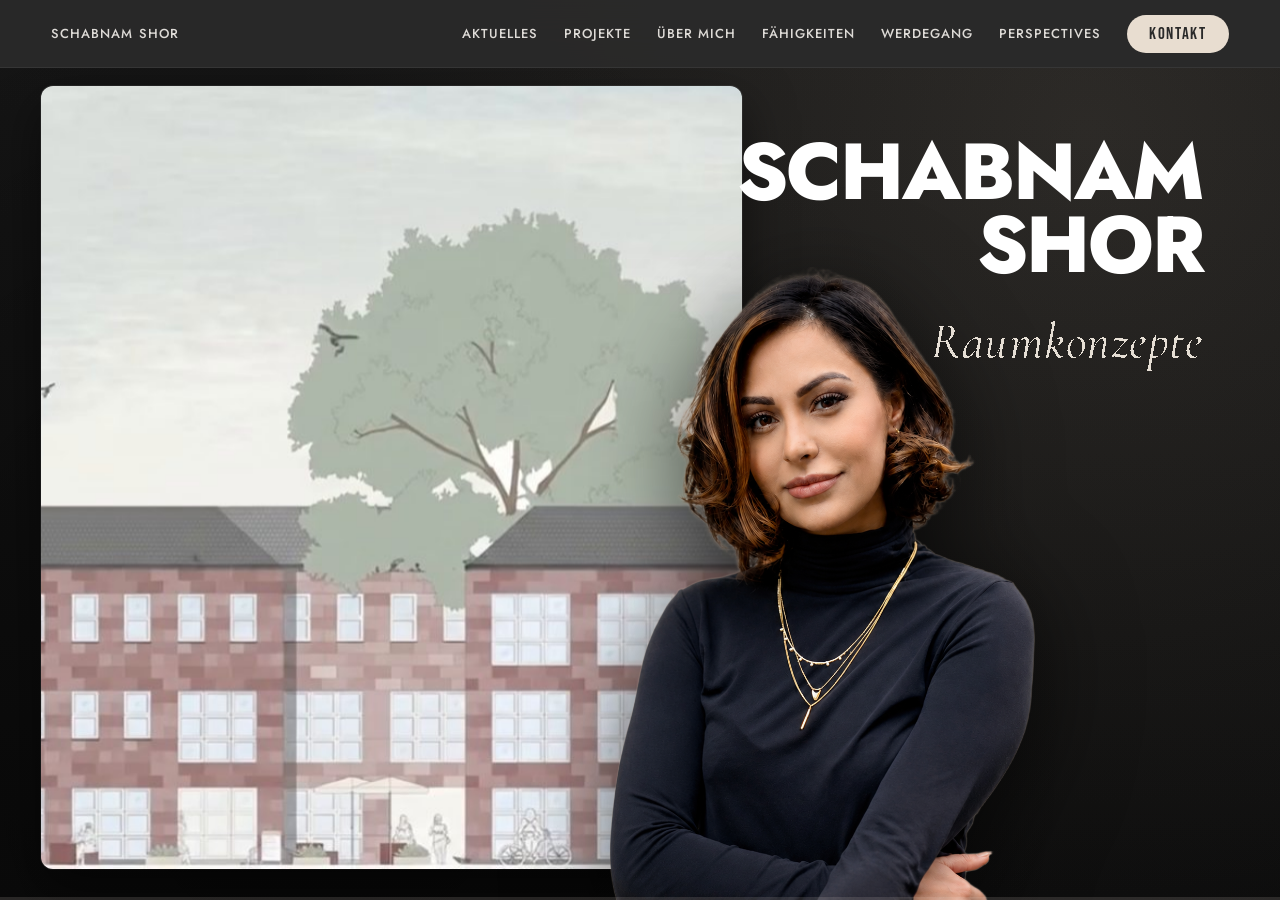
==== commit 6a780c41: "feat: refine hero layout & typography, redesign ueber-mich with color-blocking and profile grid" ====
--- a/index.html
+++ b/index.html
@@ -7,7 +7,7 @@
   <meta name="description" content="Portfolio von Schabnam Shor mit Projekten in Innenarchitektur, Raumplanung, Visualisierung, Corporate Interior und Bestandsmodernisierung.">
   <link rel="preconnect" href="https://fonts.googleapis.com">
   <link rel="preconnect" href="https://fonts.gstatic.com" crossorigin>
-  <link href="https://fonts.googleapis.com/css2?family=Bebas+Neue&family=Jost:wght@300;400;500;600;700&family=Playfair+Display:ital,wght@0,400;0,500;1,400;1,500&family=Inter:wght@300;400;500;600&family=IBM+Plex+Mono:wght@400;500&display=swap" rel="stylesheet">
+  <link href="https://fonts.googleapis.com/css2?family=Bebas+Neue&family=Cormorant+Garamond:ital,wght@0,400;0,500;1,400;1,500&family=Instrument+Serif:ital@0;1&family=Jost:wght@300;400;500;600;700;800;900&family=Playfair+Display:ital,wght@0,400;0,500;1,400;1,500&family=Inter:wght@300;400;500;600&family=IBM+Plex+Mono:wght@400;500&display=swap" rel="stylesheet">
   <link rel="stylesheet" href="styles.css">
 </head>
 <body>
@@ -42,15 +42,50 @@
     <main>
       <section id="hero" class="hero" data-screen-label="Hero">
         <div class="hero-sticky">
-          <canvas id="hero-canvas"></canvas>
-          <div id="hero-right-panel" class="hero-right-panel">
-            <img id="hero-portrait" class="hero-panel-portrait" src="assets/schabnam-remove-bg-io.png" alt="Schabnam Shor">
-            <div id="hero-name-reveal" class="hero-name-reveal">
-              <div class="hnr-name"><span>SCHABNAM</span><span>SHOR</span></div>
-              <div class="hnr-sub">INTERIOR ARCHITECT</div>
-            </div>
-          </div>
+          <!-- Linke Spalte (ca. 62 %): Kuratierte Canvas-Bühne -->
+          <div class="hero-canvas-col">
+            <div class="hero-canvas-stage">
+              <canvas id="hero-canvas"></canvas>
+            </div>
+          </div>
+
+          <!-- Freigestelltes Porträt (Rechts verankert, vollständige Silhouette) -->
+          <img id="hero-portrait" class="hero-freisteller" src="assets/schabnam-remove-bg-io.png" alt="Schabnam Shor">
+
+          <!-- Rechte Spalte (ca. 38 %): Typografie & MorphingText -->
+          <div class="hero-info-col">
+            <div class="hero-brand-block">
+              <h1 class="hero-brand-name">
+                <span>SCHABNAM</span>
+                <span>SHOR</span>
+              </h1>
+              <div class="hero-morph-wrapper">
+                <div class="hero-morph-text" id="morph-container">
+                  <span id="morph-word-1" class="morph-word">Interior Architect</span>
+                  <span id="morph-word-2" class="morph-word"></span>
+                </div>
+              </div>
+            </div>
+          </div>
+
+          <!-- SVG Filter for MorphingText (Threshold / Liquid Blur) -->
+          <svg class="morph-svg-defs" aria-hidden="true">
+            <defs>
+              <filter id="morph-threshold" x="-60%" y="-60%" width="220%" height="220%">
+                <feColorMatrix
+                  in="SourceGraphic"
+                  type="matrix"
+                  values="1 0 0 0 0
+                          0 1 0 0 0
+                          0 0 1 0 0
+                          0 0 0 255 -140" />
+              </filter>
+            </defs>
+          </svg>
+
+          <!-- Scroll-Fortschrittsbalken & sanfter Fade-Out zur nächsten Sektion -->
           <div class="hero-scroll-bar"><div id="hero-progress"></div></div>
+          <div id="hero-bottom-fade" class="hero-bottom-fade" aria-hidden="true"></div>
         </div>
       </section>
 
@@ -109,23 +144,38 @@
       <section id="ueber" class="section about-section">
         <div class="section-pattern-dk"></div>
         <div class="big-section-number pos-br">03</div>
-        <div class="section-inner about-grid">
-          <div class="about-image">
-            <img src="assets/ueber-mich-remove-bg-io (4).png" alt="Schabnam Shor am Zeichentisch">
-          </div>
-          <div class="about-text">
-            <div class="section-kicker">Über mich</div>
-            <h2 class="typewriter-h2" data-tw="Ich gestalte Räume."><span class="tw-text"></span><span class="tw-cursor" aria-hidden="true">|</span></h2>
-            <p class="about-lead">Mit dem Blick für Atmosphäre, Materialität und Licht — für Räume, die technisch funktionieren und emotional treffen.</p>
-            <p>Ich entwickle Innenräume, die funktionale Anforderungen mit Materialgefühl und einer klaren visuellen Sprache verbinden. Meine Projekte bewegen sich zwischen Bestand, Licht, Farbe, Corporate Interior und handwerklich nachvollziehbarer Umsetzung — von der Bachelorarbeit in einer denkmalgeschützten Bibliothek bis zur Corporate-Welt von Team Rossberg Engineering.</p>
-            <p>Neben dem Studium habe ich praktische Erfahrung in Indonesien gesammelt und arbeite heute parallel als Recruiterin. Mehrsprachigkeit und interkultureller Austausch prägen meinen Blick auf Räume und Menschen.</p>
-            <div class="about-tags">
-              <span>Innenarchitektur MA</span>
-              <span>Kaiserslautern</span>
-              <span>Licht & Material</span>
-              <span>Bestand & Denkmal</span>
-              <span>Auslandserfahrung · Indonesien</span>
-              <span>Mehrsprachig</span>
+        <div class="about-grid">
+          <div class="about-image-col">
+            <img src="assets/ueber-mich-remove-bg-io (4).png" alt="Schabnam Shor am Zeichentisch" class="about-photo">
+          </div>
+          <div class="about-content-col">
+            <div class="about-two-col-grid">
+              <!-- Linker Textbereich (col-span-7) -->
+              <div class="about-main-text">
+                <div class="about-kicker">Über mich</div>
+                <h2 class="typewriter-h2 about-headline" data-tw="ICH GESTALTE RÄUME."><span class="tw-text">ICH GESTALTE RÄUME.</span><span class="tw-cursor" aria-hidden="true">|</span></h2>
+                <p class="about-lead">Mit dem Blick für Atmosphäre, Materialität und Licht — für Räume, die technisch funktionieren und emotional treffen.</p>
+                <div class="about-body-text">
+                  <p>Ich entwickle Innenräume, die funktionale Anforderungen mit Materialgefühl und einer klaren visuellen Sprache verbinden. Meine Projekte bewegen sich zwischen denkmalgeschütztem Bestand, Licht, Farbe und handwerklich präziser Ausführung.</p>
+                  <p>Internationale Projekterfahrung in Indonesien sowie meine parallele Arbeit im HR- und Recruiting-Bereich schärfen mein Gespür für interkulturelle Kommunikation und die echten Bedürfnisse der Menschen im Raum.</p>
+                </div>
+              </div>
+
+              <!-- Rechter Bereich / Profil & Disziplinen (col-span-5) -->
+              <div class="about-profile-col">
+                <div class="about-profile-item">
+                  <span class="about-profile-label">Disziplinen</span>
+                  <p class="about-profile-val">Hospitality, Rauminszenierung, Wohnen &amp; New Work</p>
+                </div>
+                <div class="about-profile-item">
+                  <span class="about-profile-label">Ausbildung</span>
+                  <p class="about-profile-val">M.A. Innenarchitektur (i. A.) · B.A. Innenarchitektur</p>
+                </div>
+                <div class="about-profile-item">
+                  <span class="about-profile-label">Ansatz</span>
+                  <p class="about-profile-val">Haptik &amp; Licht vor Dekoration — Räume als erlebbare Identität</p>
+                </div>
+              </div>
             </div>
           </div>
         </div>
@@ -167,26 +217,30 @@
 
                 <!-- Station 1 (Start links · Recherche, Konzept & Skizze) -->
                 <div class="beam-station beam-station-1">
-                  <div class="beam-cluster" id="station-1" title="Recherche, Konzept &amp; Skizzen">
-                    <div class="cluster-icon" id="node-pinterest" title="Pinterest · Bildrecherche &amp; Inspiration">
+                  <div class="beam-cluster" id="station-1">
+                    <div class="cluster-icon" id="node-pinterest">
+                      <span class="wf-tooltip">Pinterest &middot; Bildrecherche</span>
                       <svg viewBox="0 0 500 500.2" class="wf-icon" xmlns="http://www.w3.org/2000/svg">
                         <ellipse cx="250" cy="250.1" rx="250" ry="250.1" fill="#E60023"/>
                         <path fill="#ffffff" d="M259.8 133.9c-69.9 0-105.2 49.4-105.2 90.6 0 25 9.6 47.1 30.1 55.4 3.4 1.4 6.4.1 7.4-3.6.7-2.5 3.8-9 4.5-11.6 1-3.6.6-4.9-2.1-8.1-5.9-6.9-9.6-14.1-9.6-26.7 0-42 26.2-71.9 70.8-71.9 39.5 0 61.2 24.5 61.2 56.3 0 41.8-18.8 75.8-46.7 75.8-15.4 0-26.9-11.2-23.2-26.6 4.4-18.4 13-38.2 13-51.5 0-11.9-6.4-20.4-19.8-20.4-15.7 0-28.4 14.7-28.4 36.2 0 13.7 4.5 20.5 4.5 20.5s-15.9 69.7-18.8 81.5c-5.6 23.5-.8 52.2-.4 55.1.2 1.7 2.5 2.1 3.5.8 1.4-1.8 20.2-24.7 26.6-47.5 1.8-6.4 10.4-39.8 10.4-39.8 5.1 9.6 20.1 15.8 35.9 15.8 47.3 0 79.4-40.3 79.4-97.1.1-43.1-36.9-83.2-93.1-83.2z"/>
                       </svg>
                     </div>
-                    <div class="cluster-icon" id="node-miro" title="Miro · Whiteboard &amp; Konzeptentwicklung">
+                    <div class="cluster-icon" id="node-miro">
+                      <span class="wf-tooltip">Miro &middot; Moodboard &amp; Konzept</span>
                       <svg viewBox="0 0 48 48" class="wf-icon" xmlns="http://www.w3.org/2000/svg">
                         <rect width="48" height="48" rx="10" fill="#FFD02F"/>
                         <path d="M32.708 6.4h-5.124l4.549 7.05-9.617-7.05h-5.124l4.549 9.238L12.324 6.4H7.2l4.474 11.926L7.2 41.6h5.124l9.617-24.955L17.392 41.6h5.124l9.617-27.142-4.549 27.142h5.124L42.4 11.785z" fill="#050038"/>
                       </svg>
                     </div>
-                    <div class="cluster-icon" id="node-sketch" title="Freihand-Skizze · Erste Entwurfsideen">
+                    <div class="cluster-icon" id="node-sketch">
+                      <span class="wf-tooltip">Freihand-Skizze &middot; Entwurf</span>
                       <svg viewBox="0 0 24 24" class="wf-icon wf-icon-tool" xmlns="http://www.w3.org/2000/svg" fill="none" stroke="#9C4F3E" stroke-width="2" stroke-linecap="round" stroke-linejoin="round">
                         <path d="M21.174 6.812a1 1 0 0 0-3.986-3.987L3.842 16.174a2 2 0 0 0-.5.83l-1.321 4.352a.5.5 0 0 0 .623.622l4.353-1.32a2 2 0 0 0 .83-.497z"/>
                         <path d="m15 5 4 4"/>
                       </svg>
                     </div>
-                    <div class="cluster-icon" id="node-material" title="Material- &amp; Haptikrecherche · Taktile Bemusterung">
+                    <div class="cluster-icon" id="node-material">
+                      <span class="wf-tooltip">Material &middot; Haptik</span>
                       <svg viewBox="0 0 24 24" class="wf-icon wf-icon-tool" xmlns="http://www.w3.org/2000/svg" fill="none" stroke="#1A1714" stroke-width="2" stroke-linecap="round" stroke-linejoin="round">
                         <path d="m12.83 2.18a2 2 0 0 0-1.66 0L2.6 6.08a1 1 0 0 0 0 1.83l8.58 3.91a2 2 0 0 0 1.66 0l8.58-3.9a1 1 0 0 0 0-1.83Z"/>
                         <path d="m22 17.65-9.17 4.16a2 2 0 0 1-1.66 0L2 17.65"/>
@@ -198,60 +252,78 @@
 
                 <!-- Station 2 (Mitte-Links · Technische Planung & Modellierung) -->
                 <div class="beam-station beam-station-2">
-                  <div class="beam-node" id="node-vw" title="Vectorworks · CAD &amp; Konstruktion">
-                    <svg viewBox="0 0 24 24" class="wf-logo-standalone" fill="#1A1714" xmlns="http://www.w3.org/2000/svg"><path d="M12 0C5.4 0 0 5.4 0 12s5.4 12 12 12 12-5.4 12-12S18.6 0 12 0zm0 22.725c-5.925 0-10.725-4.8-10.725-10.725S6.075 1.275 12 1.275 22.725 6.075 22.725 12 17.925 22.725 12 22.725zM8.775 7.5h-2.25c-.15 0-.208.086-.15.225l4.425 10.65c.04.098.15.225.3.225h1.95c.15 0 .206-.086.15-.225l-4.35-10.8c-.028-.07-.035-.075-.075-.075zm8.7 0h-2.25c-.075 0-.13.023-.15.075L13.35 11.85a.6.6 0 0 0 0 .375l1.05 2.55c.075.15.225.15.3 0l2.925-7.05c.057-.139 0-.225-.15-.225z"/></svg>
-                  </div>
-                  <div class="beam-node" id="node-su" title="SketchUp · 3D-Volumen">
-                    <svg viewBox="0 0 24 24" class="wf-logo-standalone" xmlns="http://www.w3.org/2000/svg"><path fill="#EA212D" d="M.968 9.027l7.717 4.428-.006 1.32-4.39-2.518-2.763 1.57 7.148 4.12.005 1.27-7.658-4.405c.02.516.488 2.106 1.383 3.337.91 1.247 1.946 1.776 1.946 1.776L11.428 24V11.849L.975 5.846zm22.064-3.8L15.22.723S13.982 0 12.008 0C9.952 0 8.76.746 8.76.746l-7.236 4.14 11.009 6.328V24l7.245-4.136s1.295-.715 2.279-2.414c.867-1.496.975-2.943.975-2.943zM11.251 7.308s1.615-.298 2.98.49l2.171 1.25s.003 1.097.003 2.736c0 1.313-1.112 2.674-1.112 2.674l.002-4.816zm6.402 10.562l-2.358 1.353v-1.269l1.835-1.05c1.748-1.26 2.037-3.117 2.037-3.761l-.007-5.705-5.006-2.881s-.76-.499-2.129-.499c-1.367 0-2.113.461-2.113.461L8.154 5.53l-1.11-.641L9.473 3.5s.95-.527 2.544-.527c1.462 0 2.6.571 2.6.571L20.27 6.81l-.007 6.226c.04.957-.406 3.296-2.61 4.835z"/></svg>
-                  </div>
-                  <div class="beam-node" id="node-tm" title="Twinmotion · Echtzeit-Rendering &amp; Licht">
-                    <svg viewBox="0 0 24 24" class="wf-logo-standalone" fill="#1A1714" xmlns="http://www.w3.org/2000/svg"><path d="M12 .1175C7.08.1175 2.8508 3.0792.9994 7.3172h15.7994v.0045l-2.364 16.5475C19.8947 22.7444 24 17.9096 24 12.1175h-6.261l.6875-4.8003h4.5741C21.1484 3.0784 16.9208.1175 12 .1175m-12 12c0 5.8163 4.1393 10.666 9.6331 11.765l1.681-11.765Z"/></svg>
+                  <div class="beam-node" id="node-vw">
+                    <span class="wf-tooltip">Vectorworks &middot; CAD &amp; Konstruktion</span>
+                    <div class="wf-logo-mask">
+                      <svg viewBox="0 0 24 24" class="wf-logo-standalone" fill="#1A1714" xmlns="http://www.w3.org/2000/svg"><path d="M12 0C5.4 0 0 5.4 0 12s5.4 12 12 12 12-5.4 12-12S18.6 0 12 0zm0 22.725c-5.925 0-10.725-4.8-10.725-10.725S6.075 1.275 12 1.275 22.725 6.075 22.725 12 17.925 22.725 12 22.725zM8.775 7.5h-2.25c-.15 0-.208.086-.15.225l4.425 10.65c.04.098.15.225.3.225h1.95c.15 0 .206-.086.15-.225l-4.35-10.8c-.028-.07-.035-.075-.075-.075zm8.7 0h-2.25c-.075 0-.13.023-.15.075L13.35 11.85a.6.6 0 0 0 0 .375l1.05 2.55c.075.15.225.15.3 0l2.925-7.05c.057-.139 0-.225-.15-.225z"/></svg>
+                    </div>
+                  </div>
+                  <div class="beam-node" id="node-su">
+                    <span class="wf-tooltip">SketchUp &middot; 3D-Volumen</span>
+                    <div class="wf-logo-mask">
+                      <svg viewBox="0 0 24 24" class="wf-logo-standalone" xmlns="http://www.w3.org/2000/svg"><path fill="#EA212D" d="M.968 9.027l7.717 4.428-.006 1.32-4.39-2.518-2.763 1.57 7.148 4.12.005 1.27-7.658-4.405c.02.516.488 2.106 1.383 3.337.91 1.247 1.946 1.776 1.946 1.776L11.428 24V11.849L.975 5.846zm22.064-3.8L15.22.723S13.982 0 12.008 0C9.952 0 8.76.746 8.76.746l-7.236 4.14 11.009 6.328V24l7.245-4.136s1.295-.715 2.279-2.414c.867-1.496.975-2.943.975-2.943zM11.251 7.308s1.615-.298 2.98.49l2.171 1.25s.003 1.097.003 2.736c0 1.313-1.112 2.674-1.112 2.674l.002-4.816zm6.402 10.562l-2.358 1.353v-1.269l1.835-1.05c1.748-1.26 2.037-3.117 2.037-3.761l-.007-5.705-5.006-2.881s-.76-.499-2.129-.499c-1.367 0-2.113.461-2.113.461L8.154 5.53l-1.11-.641L9.473 3.5s.95-.527 2.544-.527c1.462 0 2.6.571 2.6.571L20.27 6.81l-.007 6.226c.04.957-.406 3.296-2.61 4.835z"/></svg>
+                    </div>
+                  </div>
+                  <div class="beam-node" id="node-tm">
+                    <span class="wf-tooltip">Twinmotion &middot; Echtzeit-Rendering</span>
+                    <div class="wf-logo-mask">
+                      <svg viewBox="0 0 24 24" class="wf-logo-standalone" fill="#1A1714" xmlns="http://www.w3.org/2000/svg"><path d="M12 .1175C7.08.1175 2.8508 3.0792.9994 7.3172h15.7994v.0045l-2.364 16.5475C19.8947 22.7444 24 17.9096 24 12.1175h-6.261l.6875-4.8003h4.5741C21.1484 3.0784 16.9208.1175 12 .1175m-12 12c0 5.8163 4.1393 10.666 9.6331 11.765l1.681-11.765Z"/></svg>
+                    </div>
                   </div>
                 </div>
 
                 <!-- Station 3 (Mitte-Rechts · Visualisierung & Layout) -->
                 <div class="beam-station beam-station-3">
-                  <div class="beam-node" id="node-ps" title="Adobe Photoshop · Bildbearbeitung &amp; Atmosphäre">
-                    <svg viewBox="0 0 512 512" class="wf-logo-standalone" xmlns="http://www.w3.org/2000/svg">
-                      <rect width="512" height="512" rx="96" fill="#001e36"/>
-                      <path d="M115.2 356.5V137c0-1.5.6-2.3 2.1-2.3 3.6 0 7 0 11.9-.2 5.1-.2 10.5-.2 16.2-.4s11.9-.2 18.6-.4c6.6-.2 13-.2 19.4-.2 17.5 0 32 2.1 43.9 6.6 10.7 3.6 20.5 9.6 28.6 17.5 6.8 6.8 12.2 15.1 15.6 24.3 3.2 9 4.9 18.1 4.9 27.7 0 18.3-4.3 33.5-12.8 45.4s-20.5 20.9-34.3 26c-14.5 5.3-30.5 7.3-48 7.3-5.1 0-8.5 0-10.7-.2-2.1-.2-5.1-.2-9.2-.2v68.5c.2 1.5-.9 2.8-2.3 3h-41.4c-1.6-.1-2.5-1-2.5-2.9m46.5-180.7v71.7c3 .2 5.8.4 8.3.4h11.3c8.3 0 16.6-1.3 24.5-3.8 6.8-1.9 12.8-6 17.5-11.3 4.5-5.3 6.6-12.6 6.6-22 .2-6.6-1.5-13.2-4.9-19-3.6-5.5-8.7-9.8-14.9-12.2-7.9-3.2-16.4-4.5-25.2-4.3-5.5 0-10.5 0-14.5.2-4.2-.1-7.2.1-8.7.3m247.9 58.7c-6.4-3.4-13.2-5.8-20.5-7.3-7.9-1.7-15.8-2.8-23.9-2.8-4.3-.2-8.7.4-12.8 1.5-2.8.6-5.1 2.1-6.6 4.3-1.1 1.7-1.7 3.8-1.7 5.8 0 1.9.9 3.8 2.1 5.5 1.9 2.3 4.5 4.3 7.3 5.8 4.9 2.6 10 4.9 15.1 7 11.5 3.8 22.6 9.2 32.9 15.6 7 4.5 12.8 10.5 16.9 17.7 3.4 6.8 5.1 14.3 4.9 22 .2 10-2.8 20.1-8.3 28.4-6 8.5-14.3 15.1-23.9 19-10.5 4.5-23.3 6.8-38.6 6.8-9.8 0-19.4-.9-29-2.8-7.5-1.3-14.9-3.6-21.8-6.8-1.5-.9-2.6-2.3-2.3-4.1V313c0-.6.2-1.5.9-1.9s1.3-.2 1.9.2c8.3 4.9 17.1 8.3 26.5 10.5 8.1 2.1 16.6 3.2 25.2 3.2 8.1 0 13.9-1.1 17.7-3 3.4-1.5 5.8-5.1 5.8-9 0-3-1.7-5.8-5.1-8.5s-10.5-6-20.9-10c-10.9-3.8-20.9-9-30.3-15.4-6.6-4.7-12.2-10.9-16.2-18.1-3.4-6.8-5.1-14.3-4.9-21.8 0-9.2 2.6-17.9 7.3-25.8 5.3-8.5 13.2-15.4 22.4-19.6 10-5.1 22.6-7.5 37.8-7.5 8.7 0 17.7.6 26.5 1.9 6.4.9 12.6 2.6 18.3 4.9.9.2 1.7 1.1 2.1 1.9.2.9.4 1.7.4 2.6v34.8c0 .9-.4 1.7-1.1 2.1-2.2.4-3.2.4-4.1 0" fill="#31a8ff"/>
-                    </svg>
-                  </div>
-                  <div class="beam-node" id="node-id" title="Adobe InDesign · Ausführungspläne &amp; Layout">
-                    <svg viewBox="0 0 240 234" class="wf-logo-standalone" xmlns="http://www.w3.org/2000/svg">
-                      <rect width="240" height="234" rx="44" fill="#49021f"/>
-                      <g fill="#ff3366">
-                        <path d="M87.2 61.2v102.6c0 1.1-.5 1.6-1.4 1.6H66.2c-.9 0-1.3-.5-1.3-1.6V61.2c0-.9.5-1.3 1.4-1.3h19.5c.6-.1 1.2.3 1.3 1 .1.1.1.2.1.3z"/>
-                        <path d="M144.8 167c-7.4.1-14.8-1.4-21.5-4.5-6.3-2.9-11.5-7.7-15.1-13.6-3.7-6.1-5.5-13.7-5.5-22.8-.1-7.4 1.8-14.7 5.5-21.1 3.8-6.5 9.3-11.9 15.9-15.5 7-3.9 15.4-5.8 25.3-5.8.5 0 1.2 0 2.1.1s1.9.1 3.1.2v-31.6c0-.7.3-1.1 1-1.1h20.3c.5-.1.9.3 1 .7v95.4c0 1.8.1 3.8.2 6 .2 2.1.3 4.1.4 5.8 0 .7-.3 1.3-1 1.6-5.2 2.2-10.7 3.8-16.3 4.8-5 .9-10.2 1.4-15.4 1.4zm9.8-20v-44c-.9-.2-1.8-.4-2.7-.5-1.1-.1-2.2-.2-3.3-.2-3.9 0-7.8.8-11.3 2.6-3.4 1.7-6.3 4.2-8.5 7.4s-3.3 7.5-3.3 12.7c-.1 3.5.5 7 1.7 10.3 1 2.7 2.5 5.1 4.5 7.1 1.9 1.8 4.2 3.2 6.8 4 2.7.9 5.5 1.3 8.3 1.3 1.5 0 2.9-.1 4.2-.2 1.3.1 2.5-.1 3.6-.5z"/>
-                      </g>
-                    </svg>
+                  <div class="beam-node" id="node-ps">
+                    <span class="wf-tooltip">Photoshop &middot; Bildbearbeitung</span>
+                    <div class="wf-logo-mask">
+                      <svg viewBox="0 0 512 512" class="wf-logo-standalone" xmlns="http://www.w3.org/2000/svg">
+                        <rect width="512" height="512" rx="96" fill="#001e36"/>
+                        <path d="M115.2 356.5V137c0-1.5.6-2.3 2.1-2.3 3.6 0 7 0 11.9-.2 5.1-.2 10.5-.2 16.2-.4s11.9-.2 18.6-.4c6.6-.2 13-.2 19.4-.2 17.5 0 32 2.1 43.9 6.6 10.7 3.6 20.5 9.6 28.6 17.5 6.8 6.8 12.2 15.1 15.6 24.3 3.2 9 4.9 18.1 4.9 27.7 0 18.3-4.3 33.5-12.8 45.4s-20.5 20.9-34.3 26c-14.5 5.3-30.5 7.3-48 7.3-5.1 0-8.5 0-10.7-.2-2.1-.2-5.1-.2-9.2-.2v68.5c.2 1.5-.9 2.8-2.3 3h-41.4c-1.6-.1-2.5-1-2.5-2.9m46.5-180.7v71.7c3 .2 5.8.4 8.3.4h11.3c8.3 0 16.6-1.3 24.5-3.8 6.8-1.9 12.8-6 17.5-11.3 4.5-5.3 6.6-12.6 6.6-22 .2-6.6-1.5-13.2-4.9-19-3.6-5.5-8.7-9.8-14.9-12.2-7.9-3.2-16.4-4.5-25.2-4.3-5.5 0-10.5 0-14.5.2-4.2-.1-7.2.1-8.7.3m247.9 58.7c-6.4-3.4-13.2-5.8-20.5-7.3-7.9-1.7-15.8-2.8-23.9-2.8-4.3-.2-8.7.4-12.8 1.5-2.8.6-5.1 2.1-6.6 4.3-1.1 1.7-1.7 3.8-1.7 5.8 0 1.9.9 3.8 2.1 5.5 1.9 2.3 4.5 4.3 7.3 5.8 4.9 2.6 10 4.9 15.1 7 11.5 3.8 22.6 9.2 32.9 15.6 7 4.5 12.8 10.5 16.9 17.7 3.4 6.8 5.1 14.3 4.9 22 .2 10-2.8 20.1-8.3 28.4-6 8.5-14.3 15.1-23.9 19-10.5 4.5-23.3 6.8-38.6 6.8-9.8 0-19.4-.9-29-2.8-7.5-1.3-14.9-3.6-21.8-6.8-1.5-.9-2.6-2.3-2.3-4.1V313c0-.6.2-1.5.9-1.9s1.3-.2 1.9.2c8.3 4.9 17.1 8.3 26.5 10.5 8.1 2.1 16.6 3.2 25.2 3.2 8.1 0 13.9-1.1 17.7-3 3.4-1.5 5.8-5.1 5.8-9 0-3-1.7-5.8-5.1-8.5s-10.5-6-20.9-10c-10.9-3.8-20.9-9-30.3-15.4-6.6-4.7-12.2-10.9-16.2-18.1-3.4-6.8-5.1-14.3-4.9-21.8 0-9.2 2.6-17.9 7.3-25.8 5.3-8.5 13.2-15.4 22.4-19.6 10-5.1 22.6-7.5 37.8-7.5 8.7 0 17.7.6 26.5 1.9 6.4.9 12.6 2.6 18.3 4.9.9.2 1.7 1.1 2.1 1.9.2.9.4 1.7.4 2.6v34.8c0 .9-.4 1.7-1.1 2.1-2.2.4-3.2.4-4.1 0" fill="#31a8ff"/>
+                      </svg>
+                    </div>
+                  </div>
+                  <div class="beam-node" id="node-id">
+                    <span class="wf-tooltip">InDesign &middot; Layout &amp; Pl&auml;ne</span>
+                    <div class="wf-logo-mask">
+                      <svg viewBox="0 0 240 234" class="wf-logo-standalone" xmlns="http://www.w3.org/2000/svg">
+                        <rect width="240" height="234" rx="44" fill="#49021f"/>
+                        <g fill="#ff3366">
+                          <path d="M87.2 61.2v102.6c0 1.1-.5 1.6-1.4 1.6H66.2c-.9 0-1.3-.5-1.3-1.6V61.2c0-.9.5-1.3 1.4-1.3h19.5c.6-.1 1.2.3 1.3 1 .1.1.1.2.1.3z"/>
+                          <path d="M144.8 167c-7.4.1-14.8-1.4-21.5-4.5-6.3-2.9-11.5-7.7-15.1-13.6-3.7-6.1-5.5-13.7-5.5-22.8-.1-7.4 1.8-14.7 5.5-21.1 3.8-6.5 9.3-11.9 15.9-15.5 7-3.9 15.4-5.8 25.3-5.8.5 0 1.2 0 2.1.1s1.9.1 3.1.2v-31.6c0-.7.3-1.1 1-1.1h20.3c.5-.1.9.3 1 .7v95.4c0 1.8.1 3.8.2 6 .2 2.1.3 4.1.4 5.8 0 .7-.3 1.3-1 1.6-5.2 2.2-10.7 3.8-16.3 4.8-5 .9-10.2 1.4-15.4 1.4zm9.8-20v-44c-.9-.2-1.8-.4-2.7-.5-1.1-.1-2.2-.2-3.3-.2-3.9 0-7.8.8-11.3 2.6-3.4 1.7-6.3 4.2-8.5 7.4s-3.3 7.5-3.3 12.7c-.1 3.5.5 7 1.7 10.3 1 2.7 2.5 5.1 4.5 7.1 1.9 1.8 4.2 3.2 6.8 4 2.7.9 5.5 1.3 8.3 1.3 1.5 0 2.9-.1 4.2-.2 1.3.1 2.5-.1 3.6-.5z"/>
+                        </g>
+                      </svg>
+                    </div>
                   </div>
                 </div>
 
                 <!-- Station 4 (Endpunkt rechts · Realisiertes Projekt) -->
                 <div class="beam-station beam-station-4">
-                  <div class="beam-node beam-node-target" id="node-target" title="Realisiertes Projekt · Gebautes Raumkonzept">
+                  <div class="beam-node beam-node-target" id="node-target">
+                    <span class="wf-tooltip">Realisiertes Projekt</span>
                     <div class="target-glow-ring"></div>
-                    <svg viewBox="0 0 24 24" class="wf-logo-standalone wf-target-icon" xmlns="http://www.w3.org/2000/svg" fill="none" stroke="#9C4F3E" stroke-width="1.8" stroke-linecap="round" stroke-linejoin="round">
-                      <path d="M6 22V4a2 2 0 0 1 2-2h8a2 2 0 0 1 2 2v18Z"/>
-                      <path d="M6 12H4a2 2 0 0 0-2 2v6a2 2 0 0 0 2 2h2"/>
-                      <path d="M18 9h2a2 2 0 0 1 2 2v9a2 2 0 0 1-2 2h-2"/>
-                      <path d="M10 6h4"/>
-                      <path d="M10 10h4"/>
-                      <path d="M10 14h4"/>
-                      <path d="M10 18h4"/>
-                    </svg>
-                  </div>
-                </div>
-              </div>
-            </div>
-
-            <!-- Kachel 2: Kommunikation & Projektführung (AnimatedList ohne Zeitangaben) -->
+                    <div class="wf-logo-mask" style="border-radius:50%">
+                      <svg viewBox="0 0 24 24" class="wf-logo-standalone wf-target-icon" xmlns="http://www.w3.org/2000/svg" fill="none" stroke="#9C4F3E" stroke-width="1.8" stroke-linecap="round" stroke-linejoin="round">
+                        <path d="M6 22V4a2 2 0 0 1 2-2h8a2 2 0 0 1 2 2v18Z"/>
+                        <path d="M6 12H4a2 2 0 0 0-2 2v6a2 2 0 0 0 2 2h2"/>
+                        <path d="M18 9h2a2 2 0 0 1 2 2v9a2 2 0 0 1-2 2h-2"/>
+                        <path d="M10 6h4"/>
+                        <path d="M10 10h4"/>
+                        <path d="M10 14h4"/>
+                        <path d="M10 18h4"/>
+                      </svg>
+                    </div>
+                  </div>
+                </div>
+              </div>
+            </div>
+
+            <!-- Kachel 2: Kommunikation & Projektführung (AnimatedList ohne Badges) -->
             <div class="bento-card bento-card-milestones">
               <div class="bento-card-header">
                 <div class="bento-card-kicker">Organisation &amp; Dialog</div>
-                <h3 class="bento-card-title">Kommunikation &amp; Projektführung</h3>
-                <p class="bento-card-desc">Strukturierte Abstimmung, Teamwork und Präsentation.</p>
+                <h3 class="bento-card-title">Kommunikation &amp; Projektf&uuml;hrung</h3>
+                <p class="bento-card-desc">Strukturierte Abstimmung, Teamwork und Pr&auml;sentation.</p>
               </div>
               <div class="anim-list-wrapper" id="milestones-wrapper">
                 <div class="anim-list-container" id="milestones-feed"></div>
@@ -259,29 +331,110 @@
               </div>
             </div>
 
-            <!-- Kachel 3: Entwurf & Raumplanung (Minimalistisch ohne Nummern/Badges) -->
+            <!-- Kachel 3: Entwurf & Raumplanung (Dynamisches Feature Motion Showcase) -->
             <div class="bento-card bento-card-concepts">
               <div class="bento-card-header">
-                <div class="bento-card-kicker">Konzeption</div>
+                <div class="bento-card-kicker">Konzeption &amp; Entwurf</div>
                 <h3 class="bento-card-title">Entwurf &amp; Raumplanung</h3>
                 <p class="bento-card-desc">Ganzheitliche Gestaltung vom ersten Raumgedanken bis zum baureifen Detail.</p>
               </div>
-              <div class="concepts-grid">
-                <div class="concept-item">
-                  <h4>Grundrisse &amp; Zonierung</h4>
-                  <p>Strukturierung komplexer Flächen, optimierte Wegeführung und funktionale Raumzonen.</p>
-                </div>
-                <div class="concept-item">
-                  <h4>3D-Visualisierung &amp; Rendering</h4>
-                  <p>Räumliche Proportionen, Sichtachsen und fotorealistische Lichtstimmungen vor Baubeginn.</p>
-                </div>
-                <div class="concept-item">
-                  <h4>Lichtkonzepte &amp; Atmosphäre</h4>
-                  <p>Warmweißes Zonierungslicht, Akzentbeleuchtung und behagliche Raumakustik.</p>
-                </div>
-                <div class="concept-item">
-                  <h4>Detail- &amp; Ausführungsplanung</h4>
-                  <p>Maßgeschneiderte Einbaumöbel, präzise Fugenbilder und materialgerechte Konstruktion.</p>
+              <div class="concept-showcase" id="concept-showcase">
+                <div class="showcase-viewport">
+                  <!-- Slide 0: 3D-Visualisierung -->
+                  <div class="showcase-slide active" data-index="0">
+                    <div class="showcase-visual">
+                      <div class="cube-3d-scene">
+                        <div class="cube-3d">
+                          <div class="cube-face cube-front"></div>
+                          <div class="cube-face cube-back"></div>
+                          <div class="cube-face cube-right"></div>
+                          <div class="cube-face cube-left"></div>
+                          <div class="cube-face cube-top"></div>
+                          <div class="cube-face cube-bottom"></div>
+                        </div>
+                      </div>
+                    </div>
+                    <div class="showcase-text">
+                      <h4>3D-Visualisierung &amp; Rendering</h4>
+                      <p>Immersive Raumwirkung, fotorealistische Lichtstimmung und Proportionen vor Baubeginn.</p>
+                    </div>
+                  </div>
+
+                  <!-- Slide 1: Grundrisse & Zonierung -->
+                  <div class="showcase-slide" data-index="1">
+                    <div class="showcase-visual">
+                      <svg class="showcase-svg-plan" viewBox="0 0 160 110" fill="none" xmlns="http://www.w3.org/2000/svg">
+                        <rect x="15" y="15" width="130" height="80" rx="3" class="plan-outer" />
+                        <path d="M15 55 H85 V95" class="plan-wall" />
+                        <path d="M85 55 V15" class="plan-wall" />
+                        <path d="M45 55 A 25 25 0 0 1 70 80" class="plan-door" />
+                        <line x1="45" y1="55" x2="45" y2="80" class="plan-door-leaf" />
+                        <rect x="25" y="22" width="48" height="22" rx="2" class="plan-zone" />
+                        <circle cx="118" cy="42" r="7" class="plan-accent" />
+                      </svg>
+                    </div>
+                    <div class="showcase-text">
+                      <h4>Grundrisse &amp; Zonierung</h4>
+                      <p>Optimierte Wegeführung, funktionale Raumstrukturen und strukturierte Flächenaufteilung.</p>
+                    </div>
+                  </div>
+
+                  <!-- Slide 2: Licht & Atmosphäre -->
+                  <div class="showcase-slide" data-index="2">
+                    <div class="showcase-visual">
+                      <div class="light-ambient-wrap">
+                        <div class="light-cone"></div>
+                        <svg class="showcase-svg-lamp" viewBox="0 0 80 80" fill="none" xmlns="http://www.w3.org/2000/svg">
+                          <line x1="40" y1="0" x2="40" y2="28" stroke="#9C4F3E" stroke-width="2" />
+                          <path d="M22 42 C22 32 58 32 58 42 Z" fill="#9C4F3E" />
+                          <circle cx="40" cy="45" r="6" fill="#F4A261" class="lamp-bulb" />
+                          <path d="M26 58 L18 68 M40 60 L40 72 M54 58 L62 68" stroke="#F4A261" stroke-width="1.8" stroke-linecap="round" class="lamp-rays" />
+                        </svg>
+                      </div>
+                    </div>
+                    <div class="showcase-text">
+                      <h4>Lichtkonzepte &amp; Atmosph&auml;re</h4>
+                      <p>Warmwei&szlig;es Zonierungslicht, gezielte Akzentuierung und behagliche Raumakustik.</p>
+                    </div>
+                  </div>
+
+                  <!-- Slide 3: Detail- & Ausführungsplanung -->
+                  <div class="showcase-slide" data-index="3">
+                    <div class="showcase-visual">
+                      <svg class="showcase-svg-compass" viewBox="0 0 110 110" fill="none" xmlns="http://www.w3.org/2000/svg">
+                        <circle cx="55" cy="55" r="40" class="compass-circle" />
+                        <line x1="55" y1="12" x2="55" y2="98" class="compass-axis" />
+                        <line x1="12" y1="55" x2="98" y2="55" class="compass-axis" />
+                        <path d="M55 24 L40 86 M55 24 L70 86" class="compass-legs" />
+                        <circle cx="55" cy="24" r="4" class="compass-head" />
+                        <path d="M36 70 H74" class="compass-spreader" />
+                      </svg>
+                    </div>
+                    <div class="showcase-text">
+                      <h4>Detail- &amp; Ausf&uuml;hrungsplanung</h4>
+                      <p>Ma&szlig;geschneiderte Einbaum&ouml;bel, pr&auml;zise Fugenbilder und baureife 1:1-Konstruktion.</p>
+                    </div>
+                  </div>
+                </div>
+
+                <!-- Showcase Navigation Tabs / Indicator -->
+                <div class="showcase-nav" id="showcase-nav">
+                  <button class="showcase-tab active" data-target="0" type="button">
+                    <span class="tab-progress"></span>
+                    <span class="tab-label">3D-Visualisierung</span>
+                  </button>
+                  <button class="showcase-tab" data-target="1" type="button">
+                    <span class="tab-progress"></span>
+                    <span class="tab-label">Zonierung</span>
+                  </button>
+                  <button class="showcase-tab" data-target="2" type="button">
+                    <span class="tab-progress"></span>
+                    <span class="tab-label">Licht</span>
+                  </button>
+                  <button class="showcase-tab" data-target="3" type="button">
+                    <span class="tab-progress"></span>
+                    <span class="tab-label">Detailplanung</span>
+                  </button>
                 </div>
               </div>
             </div>
@@ -309,12 +462,14 @@
             <div class="section-kicker">Werdegang</div>
             <h2>Stationen &amp; Erfahrung</h2>
           </div>
-          <div class="wd-meta">
-            <strong id="wd-year">2025</strong>
-            <div class="wd-progress-bar"><div id="wd-bar"></div></div>
-          </div>
-        </div>
-        <div class="timeline-scroll-container" id="wd-viewport"></div>
+        </div>
+        <div class="wd-stream-container" id="wd-stream-container">
+          <div class="wd-stream-stage" id="wd-stream-stage">
+            <div class="wd-stream-track" id="wd-stream-track"></div>
+          </div>
+          <div class="wd-edge-top" aria-hidden="true"></div>
+          <div class="wd-edge-bottom" aria-hidden="true"></div>
+        </div>
       </section>
 
       <section id="perspectives" class="section current-section perspectives-section">
@@ -330,35 +485,35 @@
             <h2>Experimenteller Raum<br>im Gespräch</h2>
             <p class="ps-subhead">Ein Podcast-Gespräch über zeitgenössische Raumtheorie, experimentelle Architektur und Design als Dialog</p>
           </div>
-          <div class="ps-grid">
-            <div class="ps-video-col">
-              <div class="ps-video-wrap">
-                <iframe src="https://www.youtube.com/embed/lV4hfcyT2D8" title="Experimenteller Raum im Gespräch – Sascha Bauer × Schabnam Shor" frameborder="0" allow="accelerometer; autoplay; clipboard-write; encrypted-media; gyroscope; picture-in-picture; web-share" allowfullscreen loading="lazy"></iframe>
-              </div>
-              <div class="ps-meta">
-                <div><small>Seminar</small><strong>Raumtheorie – Experimenteller Raum im Gespräch</strong></div>
-                <div><small>Hochschule</small><strong>Kaiserslautern &middot; Prof. Benedikt Hartl</strong></div>
-                <div><small>Dauer</small><strong>ca. 45 Min</strong></div>
-                <div><small>Datum</small><strong>Januar 2025</strong></div>
-              </div>
-            </div>
-            <div class="ps-text">
-              <p>Wie geht die jüngere Generation an Gestalter*innen mit Raum um? Wie lässt sich daraus eine zeitgenössische Raumtheorie entwickeln?</p>
-              <p>In diesem Podcast-Gespräch mit Sascha Bauer (Founder, Studio Cross Scale) erkunden wir, wie experimentelle Architektur klassische Raumkonzepte adaptiert, kritisch hinterfragt und für unsere Zeit neu interpretiert.</p>
-              <p class="ps-topics-label">Wir diskutieren:</p>
-              <div class="ps-topic-tags">
-                <span>Materialität</span>
-                <span>Atmosphäre</span>
-                <span>Design als Dialog</span>
-                <span>Nachhaltigkeit</span>
-                <span>Experimentelle Ansätze</span>
-              </div>
-              <div class="ps-guest">
-                <div class="ps-guest-label">Zu Gast</div>
-                <div class="ps-guest-name">Sascha Bauer</div>
-                <div class="ps-guest-role">Architect &amp; Founder, Studio Cross Scale</div>
-                <p class="ps-guest-bio">Sascha Bauer gründete Studio Cross Scale in Berlin mit Fokus auf experimentelle, innovative Architektur. Das Büro konzentriert sich auf Materialität, Raumkonzepte und nachhaltige Praktiken.</p>
-                <a href="https://studiocrossscale.com" target="_blank" rel="noopener" class="ps-guest-link">studiocrossscale.com ↗</a>
+          <div class="ps-cinema-wrap">
+            <!-- 1. Video-Player (Zentrierter Cinema-View 16:9) -->
+            <div class="ps-video-stage">
+              <iframe src="https://www.youtube.com/embed/lV4hfcyT2D8" title="Experimenteller Raum im Gespräch – Sascha Bauer × Schabnam Shor" frameborder="0" allow="accelerometer; autoplay; clipboard-write; encrypted-media; gyroscope; picture-in-picture; web-share" allowfullscreen loading="lazy"></iframe>
+            </div>
+
+            <!-- 2. Zwei Cards unter dem Video (50/50 Grid) -->
+            <div class="ps-cards-grid">
+              <!-- Linke Card: Gast-Steckbrief -->
+              <div class="ps-card ps-card-guest">
+                <div>
+                  <div class="ps-card-badge">Zu Gast</div>
+                  <h3 class="ps-guest-title">Sascha Bauer</h3>
+                  <div class="ps-guest-subline">Architect &amp; Founder, Studio Cross Scale</div>
+                  <p class="ps-card-bio">Sascha Bauer gründete Studio Cross Scale in Berlin mit Fokus auf experimentelle, innovative Architektur. Das Büro konzentriert sich auf Materialität, Raumkonzepte und nachhaltige Praktiken.</p>
+                </div>
+                <div class="ps-card-action">
+                  <a href="https://studiocrossscale.com" target="_blank" rel="noopener" class="ps-card-link">studiocrossscale.com ↗</a>
+                </div>
+              </div>
+
+              <!-- Rechte Card: Thema & Kontext -->
+              <div class="ps-card ps-card-context">
+                <div>
+                  <div class="ps-card-badge">Thema &amp; Kontext</div>
+                  <h3 class="ps-context-title">Zeitgenössische Raumtheorie</h3>
+                  <p class="ps-card-lead">Wie geht die jüngere Generation an Gestalter*innen mit dem Raum um? Wie lässt sich daraus eine zeitgenössische Raumtheorie entwickeln?</p>
+                  <p class="ps-card-body">In diesem Podcast-Gespräch mit Sascha Bauer erkunden wir, wie experimentelle Architektur klassische Raumkonzepte adaptiert, kritisch hinterfragt und für unsere Zeit neu interpretiert.</p>
+                </div>
               </div>
             </div>
           </div>
--- a/styles.css
+++ b/styles.css
@@ -1,3 +1,4 @@
+@import url('https://fonts.googleapis.com/css2?family=Cormorant+Garamond:ital,wght@1,400;1,600&display=swap');
 *{box-sizing:border-box}
 :root{--paper:#F7F4EF;--ink:#1A2028;--wine:#4e0000;--wine2:#6e1414;--green:#253328;--sage:#4A6858;--rust:#B85C38;--muted:#8a8174;--line:rgba(26,32,40,.12)}
 html,body{margin:0;height:100%;background:var(--paper);font-family:Inter,system-ui,sans-serif;color:var(--ink);-webkit-font-smoothing:antialiased;text-rendering:optimizeLegibility}
@@ -481,21 +482,149 @@
 .projects-section .pc .pc-year{color:rgba(26,32,40,.35)!important}
 .projects-section .pc:hover .pc-year{color:#db5328!important}
 
-/* Über mich → #915851 */
+/* Über mich → Zweifarbiges Color-Blocking & 2-zu-3 Grid-System */
 .about-section{background:#E8DDD0!important}
-.about-section h2,.about-section h3,.about-section .tw-text,.about-section .tw-cursor{color:#2a2a2a!important;font-weight:800!important}
+.about-section h2,.about-section h3{color:#2a2a2a!important;font-weight:800!important}
 .about-section p,.about-section .about-lead{color:rgba(42,42,42,.82)!important}
 .about-section .section-kicker{color:rgba(42,42,42,.6)!important}
-.about-section .about-tags span{border-color:rgba(42,42,42,.35)!important;color:rgba(42,42,42,.85)!important}
-/* Über mich: split bg + bottom-flush portrait */
-#ueber.about-section{padding-bottom:0!important;overflow:hidden!important;background:#E8DDD0!important}
-#ueber .about-grid{width:100%!important;max-width:100%!important;margin:0!important;padding:0!important;grid-template-columns:minmax(0,.8fr) minmax(0,1.2fr)!important;align-items:end!important;gap:0!important}
-#ueber .about-text{align-self:center!important;padding-left:clamp(28px,3.5vw,52px)!important;padding-right:clamp(36px,5vw,72px)!important;padding-bottom:clamp(32px,4vw,52px)!important;max-width:640px!important}
-#ueber .about-image{position:relative!important;background:transparent!important;box-shadow:none!important;border-radius:0!important;overflow:visible!important;min-height:clamp(420px,68vh,860px)!important;display:flex!important;align-items:flex-end!important;justify-content:flex-end!important}
-#ueber .about-image img{position:relative;z-index:1;width:100%!important;height:auto!important;max-height:clamp(480px,78vh,980px)!important;object-fit:contain!important;object-position:bottom right!important;display:block!important;filter:drop-shadow(4px 0 28px rgba(0,0,0,.16))}
-#ueber .about-tags{justify-content:flex-end!important}
-#ueber .about-tags span{background:rgba(145,88,81,.08)!important;backdrop-filter:blur(4px)!important;-webkit-backdrop-filter:blur(4px)!important;border-color:rgba(145,88,81,.35)!important;color:#915851!important;border-radius:40px!important}
-#ueber .about-tags span:hover{background:rgba(145,88,81,.18)!important;border-color:rgba(145,88,81,.6)!important;color:#2a2a2a!important}
+
+#ueber.about-section{
+  position:relative!important;
+  padding:0!important;
+  overflow:hidden!important;
+  background:linear-gradient(to right, #D8CEBE 0%, #D8CEBE 38%, #E8DDD0 38%, #E8DDD0 100%)!important;
+}
+#ueber .about-grid{
+  position:relative;
+  z-index:1;
+  width:100%!important;
+  max-width:100%!important;
+  margin:0!important;
+  padding:0!important;
+  display:grid!important;
+  grid-template-columns:38% 62%!important;
+  align-items:stretch!important;
+  min-height:clamp(540px,78vh,920px);
+}
+#ueber .about-image-col{
+  position:relative;
+  background:#D8CEBE;
+  display:flex;
+  align-items:flex-end;
+  justify-content:flex-end;
+  overflow:hidden;
+  min-height:100%;
+}
+#ueber .about-photo{
+  position:relative;
+  z-index:1;
+  width:100%!important;
+  height:auto!important;
+  max-height:clamp(480px,76vh,880px)!important;
+  object-fit:contain!important;
+  object-position:bottom right!important;
+  display:block!important;
+  filter:drop-shadow(6px 0 24px rgba(0,0,0,.12));
+}
+#ueber .about-content-col{
+  position:relative;
+  background:#E8DDD0;
+  display:flex;
+  flex-direction:column;
+  justify-content:center;
+  padding:clamp(60px,7vh,96px) clamp(28px,4vw,64px) clamp(50px,6vh,80px);
+  box-sizing:border-box;
+}
+#ueber .about-two-col-grid{
+  display:grid;
+  grid-template-columns:repeat(12, 1fr);
+  gap:clamp(28px,3.2vw,48px);
+  align-items:start;
+  width:100%;
+  max-width:1120px;
+}
+#ueber .about-main-text{
+  grid-column:span 7;
+  display:flex;
+  flex-direction:column;
+}
+#ueber .about-kicker{
+  display:inline-flex;
+  align-items:center;
+  font-family:Jost,sans-serif;
+  font-size:11px;
+  font-weight:700;
+  letter-spacing:.24em;
+  text-transform:uppercase;
+  color:#8A7A63;
+  margin-bottom:14px;
+}
+#ueber .about-headline{
+  font-family:Jost,sans-serif;
+  font-size:clamp(30px,3.2vw,48px);
+  font-weight:800;
+  line-height:1.05;
+  letter-spacing:-.02em;
+  text-transform:uppercase;
+  color:#1E1E1E!important;
+  margin:0 0 18px;
+}
+#ueber .about-headline .tw-text{
+  color:#1E1E1E!important;
+}
+#ueber .about-headline .tw-cursor{
+  color:#915851!important;
+}
+#ueber .about-lead{
+  font-family:"Playfair Display","Cormorant Garamond",serif;
+  font-style:italic;
+  font-size:clamp(17px,1.35vw,21px);
+  line-height:1.5;
+  color:#2A2A2A!important;
+  margin:0 0 22px;
+  font-weight:400;
+}
+#ueber .about-body-text p{
+  font-size:clamp(14px,1.05vw,15.5px);
+  line-height:1.75;
+  color:#4A4A4A!important;
+  margin:0 0 16px;
+}
+#ueber .about-body-text p:last-child{
+  margin-bottom:0;
+}
+
+/* Profil & Disziplinen Spalte */
+#ueber .about-profile-col{
+  grid-column:span 5;
+  display:flex;
+  flex-direction:column;
+  border-top:1px solid rgba(42,42,42,.15);
+  margin-top:8px;
+}
+#ueber .about-profile-item{
+  border-bottom:1px solid rgba(42,42,42,.15);
+  padding:clamp(14px,1.6vh,20px) 0;
+  display:flex;
+  flex-direction:column;
+  gap:6px;
+}
+#ueber .about-profile-label{
+  font-family:"IBM Plex Mono",monospace;
+  font-size:10px;
+  font-weight:600;
+  letter-spacing:.16em;
+  text-transform:uppercase;
+  color:#8A7A63;
+}
+#ueber .about-profile-val{
+  font-family:Jost,sans-serif;
+  font-size:clamp(13px,1.02vw,15.5px);
+  font-weight:500;
+  line-height:1.5;
+  color:#1E1E1E!important;
+  margin:0;
+}
 
 /* Fähigkeiten → Magic UI Bento Grid */
 .skills-section{background:#2a2a2a!important;color:#E8DDD0!important}
@@ -555,16 +684,20 @@
 }
 
 /* ── Kachel 1: Software & Workflow (Vernetzte 4-Stationen Workflow-Pipeline) ── */
-#faehigkeiten .bento-card-workflow{grid-column:span 7!important}
+#faehigkeiten .bento-card-workflow{grid-column:span 8!important}
 #faehigkeiten .beam-stage{
   position:relative!important;
-  min-height:310px!important;
+  min-height:320px!important;
   flex:1!important;
   display:flex!important;
   align-items:stretch!important;
   justify-content:space-between!important;
-  padding:16px clamp(8px, 1.8vw, 24px)!important;
+  padding:22px clamp(12px, 2vw, 32px)!important;
   box-sizing:border-box!important;
+  background:#FAF7F2!important;
+  border:1px solid rgba(42, 42, 42, 0.08)!important;
+  border-radius:16px!important;
+  box-shadow:inset 0 2px 8px rgba(20, 15, 13, 0.02)!important;
 }
 #faehigkeiten .beam-svg{
   position:absolute!important;
@@ -600,7 +733,7 @@
   flex-direction:column!important;
   align-items:center!important;
   justify-content:center!important;
-  z-index:2!important;
+  z-index:5!important;
   position:relative!important;
 }
 #faehigkeiten .beam-station-1{
@@ -624,7 +757,7 @@
   flex:0 0 auto!important;
 }
 
-/* Standalone Logos & Nodes (keine weissen runden Rahmen) */
+/* Standalone Logos & Nodes mit maskiertem Zeichentisch-Hintergrund */
 #faehigkeiten .beam-node{
   display:flex!important;
   align-items:center!important;
@@ -636,16 +769,31 @@
   border:none!important;
   padding:0!important;
   position:relative!important;
+  z-index:10!important;
 }
 #faehigkeiten .beam-node:hover{
-  transform:scale(1.18)!important;
-  filter:drop-shadow(0 8px 20px rgba(20, 15, 13, 0.22))!important;
+  transform:scale(1.16)!important;
+  filter:drop-shadow(0 8px 20px rgba(20, 15, 13, 0.2))!important;
+}
+#faehigkeiten .wf-logo-mask{
+  position:relative!important;
+  display:flex!important;
+  align-items:center!important;
+  justify-content:center!important;
+  background:#FAF7F2!important;
+  border-radius:12px!important;
+  box-shadow:0 0 0 4px #FAF7F2!important;
+  z-index:10!important;
+}
+#faehigkeiten #node-vw .wf-logo-mask{
+  border-radius:50%!important;
+  box-shadow:0 0 0 5px #FAF7F2!important;
 }
 #faehigkeiten .wf-logo-standalone{
-  width:clamp(48px, 4.4vw, 56px)!important;
-  height:clamp(48px, 4.4vw, 56px)!important;
+  width:clamp(46px, 4vw, 52px)!important;
+  height:clamp(46px, 4vw, 52px)!important;
   display:block!important;
-  filter:drop-shadow(0 4px 12px rgba(20, 15, 13, 0.1))!important;
+  filter:drop-shadow(0 3px 10px rgba(20, 15, 13, 0.08))!important;
   transition:transform .25s ease!important;
 }
 
@@ -655,31 +803,38 @@
   grid-template-columns:repeat(2, 1fr)!important;
   gap:clamp(10px, 1.2vw, 14px)!important;
   padding:clamp(12px, 1.4vw, 16px)!important;
-  background:rgba(255, 255, 255, 0.38)!important;
+  background:rgba(255, 255, 255, 0.65)!important;
   border:1.5px dashed rgba(156, 79, 62, 0.35)!important;
   border-radius:22px!important;
   backdrop-filter:blur(8px)!important;
   -webkit-backdrop-filter:blur(8px)!important;
-  box-shadow:0 8px 24px rgba(20, 15, 13, 0.05)!important;
+  box-shadow:0 8px 24px rgba(20, 15, 13, 0.04)!important;
   transition:border-color .3s ease,box-shadow .3s ease,transform .3s ease!important;
+  position:relative!important;
+  z-index:10!important;
 }
 #faehigkeiten .beam-cluster:hover{
   border-color:rgba(156, 79, 62, 0.65)!important;
-  box-shadow:0 10px 28px rgba(156, 79, 62, 0.14)!important;
+  box-shadow:0 10px 28px rgba(156, 79, 62, 0.12)!important;
 }
 #faehigkeiten .cluster-icon{
-  width:clamp(38px, 3.4vw, 44px)!important;
-  height:clamp(38px, 3.4vw, 44px)!important;
+  width:clamp(44px, 3.8vw, 50px)!important;
+  height:clamp(44px, 3.8vw, 50px)!important;
   display:flex!important;
   align-items:center!important;
   justify-content:center!important;
   cursor:pointer!important;
   user-select:none!important;
   transition:transform .25s cubic-bezier(0.16, 1, 0.3, 1),filter .25s ease!important;
+  position:relative!important;
+  z-index:10!important;
+  background:#FAF7F2!important;
+  border-radius:10px!important;
+  box-shadow:0 0 0 2px #FAF7F2!important;
 }
 #faehigkeiten .cluster-icon:hover{
-  transform:scale(1.18)!important;
-  filter:drop-shadow(0 6px 14px rgba(20, 15, 13, 0.2))!important;
+  transform:scale(1.16)!important;
+  filter:drop-shadow(0 6px 14px rgba(20, 15, 13, 0.18))!important;
 }
 #faehigkeiten .wf-icon{
   width:100%!important;
@@ -688,7 +843,7 @@
   filter:drop-shadow(0 2px 8px rgba(20, 15, 13, 0.08))!important;
 }
 #faehigkeiten .wf-icon-tool{
-  padding:3px!important;
+  padding:4px!important;
   box-sizing:border-box!important;
 }
 
@@ -698,20 +853,20 @@
   display:flex!important;
   align-items:center!important;
   justify-content:center!important;
-  width:clamp(52px, 4.8vw, 62px)!important;
-  height:clamp(52px, 4.8vw, 62px)!important;
+  width:clamp(52px, 4.6vw, 60px)!important;
+  height:clamp(52px, 4.6vw, 60px)!important;
 }
 #faehigkeiten .target-glow-ring{
   position:absolute!important;
   inset:-12px!important;
   border-radius:50%!important;
-  background:radial-gradient(circle, rgba(156, 79, 62, 0.35) 0%, rgba(156, 79, 62, 0) 70%)!important;
+  background:radial-gradient(circle, rgba(156, 79, 62, 0.32) 0%, rgba(156, 79, 62, 0) 70%)!important;
   animation:targetBeacon 2.6s ease-in-out infinite!important;
   pointer-events:none!important;
 }
 @keyframes targetBeacon{
-  0%,100%{transform:scale(0.92);opacity:0.38}
-  50%{transform:scale(1.35);opacity:0.92}
+  0%,100%{transform:scale(0.92);opacity:0.35}
+  50%{transform:scale(1.35);opacity:0.9}
 }
 #faehigkeiten .wf-target-icon{
   width:100%!important;
@@ -726,8 +881,52 @@
   stroke:#B8614A!important;
 }
 
+/* Hover Tooltips für alle Software & Tools */
+#faehigkeiten .wf-tooltip{
+  position:absolute!important;
+  bottom:calc(100% + 10px)!important;
+  left:50%!important;
+  transform:translateX(-50%) translateY(5px)!important;
+  background:#1A1714!important;
+  color:#FAF7F2!important;
+  font-family:'IBM Plex Mono',monospace!important;
+  font-size:10px!important;
+  font-weight:500!important;
+  letter-spacing:.04em!important;
+  white-space:nowrap!important;
+  padding:5px 10px!important;
+  border-radius:6px!important;
+  pointer-events:none!important;
+  opacity:0!important;
+  visibility:hidden!important;
+  transition:opacity .2s ease,transform .2s ease,visibility .2s ease!important;
+  box-shadow:0 6px 18px rgba(0, 0, 0, 0.22)!important;
+  z-index:100!important;
+}
+#faehigkeiten .wf-tooltip::after{
+  content:''!important;
+  position:absolute!important;
+  top:100%!important;
+  left:50%!important;
+  transform:translateX(-50%)!important;
+  border:4px solid transparent!important;
+  border-top-color:#1A1714!important;
+}
+#faehigkeiten .beam-node:hover .wf-tooltip,
+#faehigkeiten .cluster-icon:hover .wf-tooltip{
+  opacity:1!important;
+  visibility:visible!important;
+  transform:translateX(-50%) translateY(0)!important;
+}
+#faehigkeiten #node-pinterest .wf-tooltip{left:0!important;transform:translateX(0) translateY(5px)!important}
+#faehigkeiten #node-pinterest:hover .wf-tooltip{transform:translateX(0) translateY(0)!important}
+#faehigkeiten #node-pinterest .wf-tooltip::after{left:18px!important}
+#faehigkeiten #node-target .wf-tooltip{left:auto!important;right:0!important;transform:translateX(0) translateY(5px)!important}
+#faehigkeiten #node-target:hover .wf-tooltip{transform:translateX(0) translateY(0)!important}
+#faehigkeiten #node-target .wf-tooltip::after{left:auto!important;right:18px!important}
+
 /* ── Kachel 2: Kommunikation & Projektführung (Magic UI AnimatedList) ── */
-#faehigkeiten .bento-card-milestones{grid-column:span 5!important}
+#faehigkeiten .bento-card-milestones{grid-column:span 4!important}
 #faehigkeiten .anim-list-wrapper{
   position:relative!important;
   height:280px!important;
@@ -753,10 +952,10 @@
 #faehigkeiten .anim-item{
   display:flex!important;
   align-items:center!important;
-  gap:13px!important;
+  gap:12px!important;
   background:#FFFFFF!important;
   border-radius:12px!important;
-  padding:12px 15px!important;
+  padding:12px 14px!important;
   box-shadow:0 2px 8px rgba(42, 42, 42, .05)!important;
   border:1px solid rgba(42, 42, 42, .06)!important;
   transition:transform .45s cubic-bezier(.16, 1, .3, 1),opacity .45s ease,max-height .45s ease,margin .45s ease,padding .45s ease!important;
@@ -786,8 +985,8 @@
   margin-bottom:0!important;
 }
 #faehigkeiten .anim-item-icon{
-  width:38px!important;
-  height:38px!important;
+  width:36px!important;
+  height:36px!important;
   border-radius:10px!important;
   display:flex!important;
   align-items:center!important;
@@ -799,82 +998,297 @@
 #faehigkeiten .anim-item-content{flex:1!important;min-width:0!important}
 #faehigkeiten .anim-item-title{
   font-family:'Jost',sans-serif!important;
-  font-size:13.5px!important;
+  font-size:13px!important;
   font-weight:700!important;
   color:#2a2a2a!important;
   text-transform:uppercase!important;
   letter-spacing:.03em!important;
   line-height:1.2!important;
   margin-bottom:2px!important;
+  white-space:nowrap!important;
+  overflow:hidden!important;
+  text-overflow:ellipsis!important;
 }
 #faehigkeiten .anim-item-sub{
-  font-size:11.5px!important;
+  font-size:11px!important;
   color:rgba(42, 42, 42, .68)!important;
-  line-height:1.4!important;
-}
-#faehigkeiten .anim-item-meta{
+  line-height:1.35!important;
+  white-space:nowrap!important;
+  overflow:hidden!important;
+  text-overflow:ellipsis!important;
+}
+#faehigkeiten .anim-item-meta,
+#faehigkeiten .anim-item-badge{
+  display:none!important;
+}
+
+/* ── Kachel 3: Entwurf & Raumplanung (Interaktives Motion Showcase) ── */
+#faehigkeiten .bento-card-concepts{grid-column:span 6!important}
+#faehigkeiten .concept-showcase{
   display:flex!important;
   flex-direction:column!important;
-  align-items:flex-end!important;
-  flex-shrink:0!important;
-}
-#faehigkeiten .anim-item-badge{
-  font-family:'IBM Plex Mono',monospace!important;
-  font-size:9px!important;
-  font-weight:600!important;
-  text-transform:uppercase!important;
-  letter-spacing:.08em!important;
-  padding:3px 9px!important;
-  border-radius:12px!important;
-  background:rgba(145, 88, 81, .09)!important;
-  color:#915851!important;
-}
-
-/* ── Kachel 3: Entwurf & Raumplanung (Minimalistisch ohne Nummern & Badges) ── */
-#faehigkeiten .bento-card-concepts{grid-column:span 5!important}
-#faehigkeiten .concepts-grid{
-  display:grid!important;
-  grid-template-columns:1fr 1fr!important;
-  gap:12px!important;
+  justify-content:space-between!important;
   flex:1!important;
-  align-items:stretch!important;
-}
-#faehigkeiten .concept-item{
-  background:rgba(255, 255, 255, .6)!important;
-  border:1px solid rgba(42, 42, 42, .08)!important;
-  border-radius:12px!important;
-  padding:clamp(16px, 1.8vw, 22px)!important;
+  min-height:280px!important;
+  gap:16px!important;
+}
+#faehigkeiten .showcase-viewport{
+  position:relative!important;
+  flex:1!important;
+  min-height:180px!important;
+  background:#FAF7F2!important;
+  border-radius:16px!important;
+  border:1px solid rgba(42, 42, 42, 0.08)!important;
+  overflow:hidden!important;
+  display:flex!important;
+  align-items:center!important;
+  justify-content:center!important;
+  padding:20px!important;
+  box-sizing:border-box!important;
+}
+#faehigkeiten .showcase-slide{
+  position:absolute!important;
+  inset:0!important;
   display:flex!important;
   flex-direction:column!important;
+  align-items:center!important;
   justify-content:center!important;
-  gap:6px!important;
-  transition:all .25s ease!important;
-}
-#faehigkeiten .concept-item:hover{
-  background:#FFFFFF!important;
-  transform:translateY(-2px)!important;
-  box-shadow:0 6px 18px rgba(0, 0, 0, .06)!important;
-  border-color:rgba(145, 88, 81, .35)!important;
-}
-#faehigkeiten .concept-item h4{
+  text-align:center!important;
+  padding:20px 24px!important;
+  box-sizing:border-box!important;
+  opacity:0!important;
+  visibility:hidden!important;
+  transform:translateY(14px)!important;
+  transition:opacity .45s cubic-bezier(0.16, 1, 0.3, 1),transform .45s cubic-bezier(0.16, 1, 0.3, 1),visibility .45s ease!important;
+  pointer-events:none!important;
+}
+#faehigkeiten .showcase-slide.active{
+  opacity:1!important;
+  visibility:visible!important;
+  transform:translateY(0)!important;
+  pointer-events:auto!important;
+  position:relative!important;
+}
+#faehigkeiten .showcase-visual{
+  display:flex!important;
+  align-items:center!important;
+  justify-content:center!important;
+  height:95px!important;
+  margin-bottom:12px!important;
+}
+#faehigkeiten .showcase-text h4{
   font-family:'Jost',sans-serif!important;
-  font-size:clamp(13px, 1.05vw, 14.5px)!important;
+  font-size:clamp(14px, 1.2vw, 16px)!important;
   font-weight:700!important;
   color:#2a2a2a!important;
   text-transform:uppercase!important;
   letter-spacing:.04em!important;
-  margin:0!important;
+  margin:0 0 6px 0!important;
   line-height:1.25!important;
 }
-#faehigkeiten .concept-item p{
-  font-size:clamp(11px, .9vw, 12px)!important;
+#faehigkeiten .showcase-text p{
+  font-size:clamp(11.5px, .95vw, 13px)!important;
   line-height:1.5!important;
-  color:rgba(42, 42, 42, .7)!important;
-  margin:0!important;
+  color:rgba(42, 42, 42, .75)!important;
+  margin:0 auto!important;
+  max-width:380px!important;
+}
+
+/* Slide 0: 3D-Visualisierung Würfel Animation */
+#faehigkeiten .cube-3d-scene{
+  width:64px!important;
+  height:64px!important;
+  perspective:400px!important;
+}
+#faehigkeiten .cube-3d{
+  width:100%!important;
+  height:100%!important;
+  position:relative!important;
+  transform-style:preserve-3d!important;
+  animation:rotateCube 10s linear infinite!important;
+}
+@keyframes rotateCube{
+  0%{transform:rotateX(-22deg) rotateY(0deg)}
+  100%{transform:rotateX(-22deg) rotateY(360deg)}
+}
+#faehigkeiten .cube-face{
+  position:absolute!important;
+  width:64px!important;
+  height:64px!important;
+  border:1.5px solid #9C4F3E!important;
+  background:rgba(156, 79, 62, 0.12)!important;
+  box-shadow:inset 0 0 10px rgba(156, 79, 62, 0.18)!important;
+  backdrop-filter:blur(1px)!important;
+}
+#faehigkeiten .cube-front {transform:translateZ(32px)!important}
+#faehigkeiten .cube-back  {transform:rotateY(180deg) translateZ(32px)!important}
+#faehigkeiten .cube-right {transform:rotateY(90deg) translateZ(32px)!important}
+#faehigkeiten .cube-left  {transform:rotateY(-90deg) translateZ(32px)!important}
+#faehigkeiten .cube-top   {transform:rotateX(90deg) translateZ(32px)!important}
+#faehigkeiten .cube-bottom{transform:rotateX(-90deg) translateZ(32px)!important}
+
+/* Slide 1: Grundrisse & Zonierung Plan Animation */
+#faehigkeiten .showcase-svg-plan{
+  width:120px!important;
+  height:82px!important;
+}
+#faehigkeiten .plan-outer,
+#faehigkeiten .plan-wall,
+#faehigkeiten .plan-door{
+  stroke:#9C4F3E!important;
+  stroke-width:2px!important;
+  stroke-linecap:round!important;
+  stroke-linejoin:round!important;
+  stroke-dasharray:180!important;
+  animation:drawPlan 4.5s ease-in-out infinite alternate!important;
+}
+@keyframes drawPlan{
+  0%{stroke-dashoffset:180}
+  45%,100%{stroke-dashoffset:0}
+}
+#faehigkeiten .plan-door-leaf{
+  stroke:#9C4F3E!important;
+  stroke-width:1.6px!important;
+}
+#faehigkeiten .plan-zone{
+  fill:rgba(156, 79, 62, 0.12)!important;
+  stroke:rgba(156, 79, 62, 0.45)!important;
+  stroke-width:1.2px!important;
+  stroke-dasharray:3 3!important;
+}
+#faehigkeiten .plan-accent{
+  fill:#F4A261!important;
+  animation:lampConePulse 2.5s ease-in-out infinite!important;
+}
+
+/* Slide 2: Licht & Atmosphäre Lampe Animation */
+#faehigkeiten .light-ambient-wrap{
+  position:relative!important;
+  display:flex!important;
+  align-items:center!important;
+  justify-content:center!important;
+  width:85px!important;
+  height:85px!important;
+}
+#faehigkeiten .light-cone{
+  position:absolute!important;
+  bottom:0!important;
+  width:95px!important;
+  height:65px!important;
+  background:radial-gradient(ellipse at 50% 30%, rgba(244, 162, 97, 0.45) 0%, rgba(244, 162, 97, 0) 70%)!important;
+  border-radius:50%!important;
+  animation:lampConePulse 3s ease-in-out infinite!important;
+}
+@keyframes lampConePulse{
+  0%,100%{opacity:.45;transform:scale(0.92)}
+  50%{opacity:1;transform:scale(1.15)}
+}
+#faehigkeiten .showcase-svg-lamp{
+  width:72px!important;
+  height:72px!important;
+  position:relative!important;
+  z-index:2!important;
+}
+#faehigkeiten .lamp-bulb{
+  animation:bulbGlow 3s ease-in-out infinite!important;
+}
+@keyframes bulbGlow{
+  0%,100%{fill:#F4A261;filter:drop-shadow(0 0 3px #F4A261)}
+  50%{fill:#FFE8B8;filter:drop-shadow(0 0 10px #FFAA5A)}
+}
+#faehigkeiten .lamp-rays{
+  animation:raysPulse 3s ease-in-out infinite!important;
+}
+@keyframes raysPulse{
+  0%,100%{opacity:.4}
+  50%{opacity:1}
+}
+
+/* Slide 3: Detail- & Ausführungsplanung Zirkel Animation */
+#faehigkeiten .showcase-svg-compass{
+  width:80px!important;
+  height:80px!important;
+}
+#faehigkeiten .compass-circle{
+  stroke:rgba(156, 79, 62, 0.35)!important;
+  stroke-width:1.2px!important;
+  stroke-dasharray:4 4!important;
+  animation:rotateCompassCircle 14s linear infinite!important;
+  transform-origin:55px 55px!important;
+}
+@keyframes rotateCompassCircle{
+  to{transform:rotate(360deg)}
+}
+#faehigkeiten .compass-axis{
+  stroke:rgba(42, 42, 42, 0.18)!important;
+  stroke-width:1px!important;
+}
+#faehigkeiten .compass-legs{
+  stroke:#9C4F3E!important;
+  stroke-width:2.2px!important;
+  stroke-linecap:round!important;
+}
+#faehigkeiten .compass-head{
+  fill:#9C4F3E!important;
+}
+#faehigkeiten .compass-spreader{
+  stroke:#9C4F3E!important;
+  stroke-width:1.5px!important;
+}
+
+/* Showcase Nav Tabs */
+#faehigkeiten .showcase-nav{
+  display:grid!important;
+  grid-template-columns:repeat(4, 1fr)!important;
+  gap:8px!important;
+}
+#faehigkeiten .showcase-tab{
+  position:relative!important;
+  padding:8px 10px!important;
+  border-radius:10px!important;
+  border:1px solid rgba(42, 42, 42, 0.08)!important;
+  background:rgba(255, 255, 255, 0.5)!important;
+  color:#2a2a2a!important;
+  font-family:'IBM Plex Mono',monospace!important;
+  font-size:10px!important;
+  font-weight:600!important;
+  text-transform:uppercase!important;
+  letter-spacing:.04em!important;
+  cursor:pointer!important;
+  transition:all .25s ease!important;
+  text-align:center!important;
+  outline:none!important;
+  overflow:hidden!important;
+}
+#faehigkeiten .showcase-tab:hover{
+  background:#FFFFFF!important;
+  border-color:rgba(156, 79, 62, 0.4)!important;
+}
+#faehigkeiten .showcase-tab.active{
+  background:#FFFFFF!important;
+  border-color:#9C4F3E!important;
+  color:#9C4F3E!important;
+  box-shadow:0 2px 8px rgba(156, 79, 62, 0.12)!important;
+}
+#faehigkeiten .tab-progress{
+  position:absolute!important;
+  bottom:0!important;
+  left:0!important;
+  height:2.5px!important;
+  width:0%!important;
+  background:#9C4F3E!important;
+  transition:width .1s linear!important;
+}
+#faehigkeiten .showcase-tab.active .tab-progress{
+  animation:tabTimer 4s linear infinite!important;
+}
+@keyframes tabTimer{
+  0%{width:0%}
+  100%{width:100%}
 }
 
 /* ── Kachel 4: Material & Atmosphäre (Sattes Moodboard Marquee) ── */
-#faehigkeiten .bento-card-materials{grid-column:span 7!important}
+#faehigkeiten .bento-card-materials{grid-column:span 6!important}
 #faehigkeiten .material-marquee-outer{
   position:relative!important;
   overflow:hidden!important;
@@ -897,16 +1311,22 @@
   100%{transform:translateX(-50%)}
 }
 #faehigkeiten .material-tile{
-  flex:0 0 clamp(200px, 19vw, 250px)!important;
-  width:clamp(200px, 19vw, 250px)!important;
-  height:clamp(200px, 19vw, 250px)!important;
+  flex:0 0 clamp(190px, 18vw, 240px)!important;
+  width:clamp(190px, 18vw, 240px)!important;
+  height:clamp(190px, 18vw, 240px)!important;
   aspect-ratio:1/1!important;
   border-radius:16px!important;
   position:relative!important;
   overflow:hidden!important;
-  box-shadow:0 6px 20px rgba(0, 0, 0, .12)!important;
-  border:1px solid rgba(255, 255, 255, .45)!important;
+  box-shadow:0 6px 20px rgba(0, 0, 0, .08)!important;
+  border:1.5px solid rgba(42, 42, 42, 0.08)!important;
   cursor:pointer!important;
+  transition:transform .35s cubic-bezier(.16, 1, .3, 1),border-color .25s ease,box-shadow .25s ease!important;
+}
+#faehigkeiten .material-tile:hover{
+  border-color:rgba(156, 79, 62, 0.7)!important;
+  box-shadow:0 14px 34px rgba(156, 79, 62, 0.24), 0 4px 12px rgba(20, 15, 13, 0.1)!important;
+  transform:scale(1.05)!important;
 }
 #faehigkeiten .material-tile img{
   width:100%!important;
@@ -926,62 +1346,187 @@
   #faehigkeiten .bento-card-materials{grid-column:span 12!important}
 }
 @media(max-width:640px){
-  #faehigkeiten .concepts-grid{grid-template-columns:1fr!important}
+  #faehigkeiten .showcase-nav{grid-template-columns:repeat(2, 1fr)!important}
   #faehigkeiten .material-tile{flex:0 0 160px!important;width:160px!important;height:160px!important}
   #faehigkeiten .beam-stage{padding:10px 4px!important;min-height:260px!important}
   #faehigkeiten .wf-logo-standalone{width:36px!important;height:36px!important}
-  #faehigkeiten .cluster-icon{width:28px!important;height:28px!important}
+  #faehigkeiten .cluster-icon{width:32px!important;height:32px!important}
   #faehigkeiten .beam-cluster{padding:8px!important;gap:6px!important;border-radius:14px!important}
   #faehigkeiten .beam-node-target{width:40px!important;height:40px!important}
   #faehigkeiten .beam-station-2{gap:18px!important}
   #faehigkeiten .beam-station-3{gap:24px!important}
 }
 
-/* Werdegang → beige + vertical scrollable dark cards */
-.werdegang-section{background:#E8DDD0!important}
-.werdegang-section h2,.werdegang-section .section-kicker{color:#2a2a2a!important}
-.werdegang-section .wd-meta strong{color:rgba(42,42,42,.7)!important}
-.werdegang-section .wd-progress-bar{background:rgba(42,42,42,.15)!important}
-#wd-bar{background:#2a2a2a!important}
+/* Werdegang → Einzelnes 3D-geneigtes Band mit interaktivem Drag & Auto-Move */
+.werdegang-section{
+  background:#E8DDD0!important;
+  position:relative;
+  overflow:hidden;
+  padding:clamp(44px,5.5vw,78px) 0 clamp(48px,6vw,84px)!important;
+}
+.werdegang-section h2{
+  color:#141210!important;
+  font-family:Jost,sans-serif!important;
+  font-weight:600!important;
+}
+.werdegang-section .section-kicker{
+  color:#915851!important;
+  font-family:"IBM Plex Mono",monospace!important;
+  font-size:11px!important;
+  letter-spacing:.16em!important;
+  text-transform:uppercase!important;
+  font-weight:600!important;
+}
+.werdegang-section .wd-header{
+  width:min(1180px,calc(100% - 48px));
+  margin:0 auto clamp(28px,3.8vw,48px);
+  display:flex;
+  align-items:flex-end;
+  justify-content:space-between;
+}
 .werdegang-section::after{display:none!important}
-/* Vertical scroll viewport — ~1 card visible + blur peek of next */
-.werdegang-section .tl-viewport{height:clamp(240px,30vh,340px)!important;overflow-y:auto!important;overflow-x:hidden!important;cursor:default!important;scrollbar-width:none!important;-ms-overflow-style:none!important;position:relative!important}
-.werdegang-section .tl-viewport::-webkit-scrollbar{display:none!important}
-.werdegang-section .tl-viewport.dragging{cursor:default!important}
-/* Vertical track — centered, not full-width cards */
-.werdegang-section .tl-track{display:flex!important;flex-direction:column!important;gap:clamp(10px,1.2vw,16px)!important;width:100%!important;min-width:0!important;height:auto!important;padding:clamp(16px,2vw,24px) clamp(24px,5vw,72px) 0!important;box-sizing:border-box!important;transform:none!important;align-items:center!important}
-/* Hide horizontal-only elements */
-.werdegang-section .tl-axis{display:none!important}
-.werdegang-section .tl-stem{display:none!important}
-.werdegang-section .tl-dot{display:none!important}
-/* Each event: constrained width, centered */
-.werdegang-section .tl-event{position:static!important;flex:none!important;height:auto!important;width:min(clamp(420px,62vw,760px),100%)!important}
-/* Card — horizontal row: meta left, body right, tall */
-.werdegang-section .tl-content,
-.werdegang-section .tl-above .tl-content,
-.werdegang-section .tl-below .tl-content{
-  position:static!important;left:auto!important;right:auto!important;top:auto!important;bottom:auto!important;transform:none!important;
-  display:flex!important;flex-direction:row!important;align-items:center!important;gap:clamp(20px,3vw,40px)!important;
-  width:100%!important;min-height:clamp(160px,19vh,220px)!important;background:#2a2a2a!important;border-radius:10px!important;
-  padding:clamp(24px,2.8vw,38px) clamp(28px,3.5vw,52px)!important;
-  box-shadow:0 4px 20px rgba(0,0,0,.22)!important;
-  transition:box-shadow .25s ease,background .2s,transform .25s ease!important;
-}
-.werdegang-section .tl-event:hover .tl-content{box-shadow:0 14px 36px rgba(0,0,0,.38)!important;background:#323232!important;transform:translateY(-2px)!important}
-/* Left meta: kind + date stacked */
-.werdegang-section .tl-meta{display:flex!important;flex-direction:column!important;align-items:flex-start!important;flex-shrink:0!important;width:clamp(100px,12vw,160px)!important;gap:8px!important}
-/* Right body: title + org */
-.werdegang-section .tl-body{flex:1!important;min-width:0!important}
-/* Text colors — larger */
-.werdegang-section .tl-kind{color:#915851!important;font-size:clamp(9px,.75vw,11px)!important;letter-spacing:.18em!important;text-transform:uppercase!important;margin:0!important}
-.werdegang-section .tl-title{color:#E8DDD0!important;font-size:clamp(16px,1.6vw,22px)!important;font-weight:700!important;text-transform:uppercase!important;line-height:1.2!important;margin-bottom:6px!important}
-.werdegang-section .tl-org{color:rgba(232,221,208,.5)!important;font-size:clamp(12px,1vw,14px)!important}
-.werdegang-section .tl-date{color:rgba(232,221,208,.28)!important;font-size:clamp(9px,.7vw,11px)!important;letter-spacing:.06em!important;margin:0!important}
-/* Progressive blur — sticky bottom of scroll track */
-.werdegang-section .tl-pgblur{position:sticky!important;bottom:0!important;height:clamp(100px,14vh,140px)!important;margin-top:calc(-1 * clamp(100px,14vh,140px))!important;pointer-events:none!important;z-index:20!important;flex-shrink:0!important;width:100%!important;transition:opacity .5s ease!important;background:linear-gradient(to top,#E8DDD0 25%,rgba(232,221,208,.6) 60%,transparent 100%)}
-.werdegang-section .tl-pgblur::after{content:'';position:absolute;bottom:0;left:0;right:0;height:55%;backdrop-filter:blur(10px);-webkit-backdrop-filter:blur(10px);mask-image:linear-gradient(to top,rgba(0,0,0,.8),transparent);-webkit-mask-image:linear-gradient(to top,rgba(0,0,0,.8),transparent)}
-
-/* Perspectives → dark gray */
+
+/* 1. Layout & 3D-Bühne (Nur 1 zentraler Stream, perspective: 800px) */
+.werdegang-section .wd-stream-container{
+  position:relative;
+  width:min(560px,calc(100% - 32px));
+  height:clamp(580px,72vh,740px);
+  margin:0 auto;
+  overflow:hidden;
+  perspective:800px;
+  -webkit-perspective:800px;
+  cursor:grab;
+  user-select:none;
+  -webkit-user-select:none;
+  touch-action:none;
+}
+.werdegang-section .wd-stream-container.is-dragging{
+  cursor:grabbing!important;
+}
+
+/* 3D-Neigung: rotateX(16deg) rotateY(-10deg) rotateZ(6deg) */
+.werdegang-section .wd-stream-stage{
+  position:absolute;
+  inset:0;
+  display:flex;
+  flex-direction:column;
+  align-items:center;
+  justify-content:flex-start;
+  transform-style:preserve-3d;
+  -webkit-transform-style:preserve-3d;
+  transform:rotateX(16deg) rotateY(-10deg) rotateZ(6deg);
+  will-change:transform;
+}
+
+.werdegang-section .wd-stream-track{
+  position:relative;
+  display:flex;
+  flex-direction:column;
+  gap:32px;
+  width:100%;
+  max-width:520px;
+  margin:0 auto;
+  padding:0;
+  flex:0 0 auto;
+  height:auto;
+  min-height:max-content;
+  will-change:transform;
+}
+
+/* 2. & 3. Kartengröße & Design (Spürbar vergrößert: py-8 px-10, min-w-[380px] / [460px]) */
+.werdegang-section .wd-stream-card{
+  flex:0 0 auto !important;
+  flex-shrink:0 !important;
+  width:100% !important;
+  max-width:520px !important;
+  min-width:clamp(380px,86vw,460px) !important;
+  min-height:164px !important;
+  background:#242220;
+  border:1px solid rgba(255,255,255,.15);
+  border-radius:20px;
+  padding:32px clamp(28px,4vw,40px) !important;
+  display:flex;
+  flex-direction:column;
+  justify-content:space-between;
+  box-shadow:0 12px 36px rgba(0,0,0,.28);
+  transition:transform .2s ease,border-color .2s ease,box-shadow .2s ease,background-color .2s ease;
+  box-sizing:border-box;
+}
+
+/* Hover-Feedback: Rand leuchtet sauber auf, minimaler Lift */
+.werdegang-section .wd-stream-card:hover{
+  border-color:rgba(255,255,255,.5)!important;
+  transform:scale(1.02)!important;
+  background:#2A2724!important;
+  box-shadow:0 20px 48px rgba(0,0,0,.42)!important;
+}
+
+/* Oben: Zeitraum / Status (text-sm font-medium tracking-wide text-neutral-300) */
+.werdegang-section .wd-stream-kicker{
+  font-family:"IBM Plex Mono",monospace;
+  font-size:clamp(13px,1.05vw,14.5px);
+  font-weight:500;
+  letter-spacing:.06em;
+  text-transform:uppercase;
+  color:#D4D4D4;
+  line-height:1.3;
+}
+
+/* Mitte: Titel / Rolle (text-xl font-bold text-white) */
+.werdegang-section .wd-stream-title{
+  font-family:Jost,sans-serif;
+  font-size:clamp(20px,1.9vw,24px);
+  font-weight:700;
+  color:#FFFFFF;
+  line-height:1.3;
+  margin:12px 0 10px;
+  text-transform:none;
+}
+
+/* Unten: Institution / Ort (text-base text-neutral-400) */
+.werdegang-section .wd-stream-org{
+  font-family:Jost,sans-serif;
+  font-size:clamp(15px,1.2vw,16.5px);
+  color:#A3A3A3;
+  line-height:1.4;
+  margin:0;
+}
+
+/* Sanfte Gradients oben und unten */
+.werdegang-section .wd-edge-top{
+  position:absolute;
+  top:0;
+  left:0;
+  right:0;
+  height:24%;
+  pointer-events:none;
+  z-index:10;
+  background:linear-gradient(to bottom,#E8DDD0 0%,transparent 100%);
+}
+.werdegang-section .wd-edge-bottom{
+  position:absolute;
+  bottom:0;
+  left:0;
+  right:0;
+  height:24%;
+  pointer-events:none;
+  z-index:10;
+  background:linear-gradient(to top,#E8DDD0 0%,transparent 100%);
+}
+
+/* Mobile Responsiveness */
+@media (max-width: 640px){
+  .werdegang-section .wd-stream-stage{
+    transform:scale(0.86) rotateX(15deg) rotateY(-8deg) rotateZ(5deg);
+  }
+}
+@media (max-width: 440px){
+  .werdegang-section .wd-stream-stage{
+    transform:scale(0.76) rotateX(14deg) rotateY(-6deg) rotateZ(4deg);
+  }
+}
+
+/* === Perspectives: Zentriertes Cinema-Layout === */
 #perspectives{background:#2a2a2a!important;color:#E8DDD0!important}
 #perspectives .current-section{background:transparent!important}
 #perspectives .section-kicker{color:rgba(232,221,208,.45)!important}
@@ -989,21 +1534,173 @@
 #perspectives .ping-dot span{background:#915851!important}
 #perspectives .ps-intro h2{color:#E8DDD0!important}
 #perspectives .ps-subhead{color:rgba(232,221,208,.65)!important}
-#perspectives .ps-text>p{color:rgba(232,221,208,.75)!important}
-#perspectives .ps-topics-label{color:#915851!important}
-#perspectives .ps-topic-tags span{border-color:rgba(145,88,81,.35)!important;color:#915851!important;background:rgba(145,88,81,.08)!important;backdrop-filter:blur(4px)!important;-webkit-backdrop-filter:blur(4px)!important;border-radius:40px!important}
-#perspectives .ps-topic-tags span:hover{background:rgba(145,88,81,.18)!important;border-color:rgba(145,88,81,.6)!important;color:#E8DDD0!important}
-#perspectives .ps-meta small{color:#915851!important}
-#perspectives .ps-meta strong{color:#E8DDD0!important}
-#perspectives .ps-meta div{border-top-color:rgba(232,221,208,.12)!important}
-#perspectives .ps-guest{background:rgba(255,255,255,.04)!important;border-color:rgba(232,221,208,.12)!important;border-radius:10px!important;box-shadow:0 8px 28px rgba(0,0,0,.28)!important}
-#perspectives .ps-guest-label{color:#915851!important}
-#perspectives .ps-guest-name{color:#E8DDD0!important}
-#perspectives .ps-guest-role{color:rgba(232,221,208,.5)!important}
-#perspectives .ps-guest-bio{color:rgba(232,221,208,.6)!important}
-#perspectives .ps-guest-link{color:#915851!important}
-#perspectives .ps-guest-link::after{background:#915851!important}
-#perspectives .ps-video-wrap{border-radius:10px!important;box-shadow:0 24px 56px rgba(0,0,0,.55)!important}
+
+/* Cinema-Container: Zentriert, großzügig max-w-5xl (1024px) */
+.ps-cinema-wrap{
+  width:min(1024px,100%);
+  margin:0 auto;
+}
+
+/* 1. Video-Player (Zentrierter Cinema-View, 16:9, rounded-2xl, shadow-xl) */
+.ps-video-stage{
+  position:relative;
+  width:100%;
+  aspect-ratio:16/9;
+  border-radius:20px;
+  overflow:hidden;
+  background:#141414;
+  border:1px solid rgba(255,255,255,.1);
+  box-shadow:0 24px 60px rgba(0,0,0,.6);
+  margin-bottom:28px;
+  transition:box-shadow .3s ease,border-color .3s ease;
+}
+.ps-video-stage:hover{
+  border-color:rgba(255,255,255,.2);
+  box-shadow:0 32px 75px rgba(0,0,0,.75);
+}
+.ps-video-stage iframe{
+  position:absolute;
+  inset:0;
+  width:100%;
+  height:100%;
+  border:0;
+}
+
+/* 2. Zwei Cards unter dem Video (50/50 Grid, bündig zum Video) */
+.ps-cards-grid{
+  display:grid;
+  grid-template-columns:repeat(2,minmax(0,1fr));
+  gap:24px;
+  width:100%;
+}
+
+.ps-card{
+  background:#242220;
+  border:1px solid rgba(255,255,255,.1);
+  border-radius:20px;
+  padding:32px clamp(24px,2.8vw,36px);
+  display:flex;
+  flex-direction:column;
+  justify-content:space-between;
+  box-shadow:0 12px 32px rgba(0,0,0,.3);
+  min-height:280px;
+  transition:border-color .25s ease,background-color .25s ease,transform .25s ease,box-shadow .25s ease;
+  box-sizing:border-box;
+}
+.ps-card:hover{
+  border-color:rgba(255,255,255,.25);
+  background:#282624;
+  transform:translateY(-3px);
+  box-shadow:0 18px 44px rgba(0,0,0,.45);
+}
+
+/* Badges: "ZU GAST" & "THEMA & KONTEXT" – sanftes Warmweiß/Beige auf dezentem Tag-Hintergrund */
+.ps-card-badge{
+  display:inline-flex;
+  align-items:center;
+  align-self:flex-start;
+  font-family:"IBM Plex Mono",monospace;
+  font-size:11px;
+  font-weight:600;
+  letter-spacing:.14em;
+  text-transform:uppercase;
+  color:#E8DDD0;
+  background:rgba(232,221,208,.12);
+  border:1px solid rgba(232,221,208,.22);
+  padding:6px 14px;
+  border-radius:40px;
+  margin-bottom:20px;
+  line-height:1;
+}
+
+/* Linke Card (Gast-Steckbrief) */
+.ps-guest-title{
+  font-family:Jost,sans-serif;
+  font-size:clamp(22px,2.2vw,26px);
+  font-weight:700;
+  text-transform:uppercase;
+  letter-spacing:.02em;
+  color:#FFFFFF;
+  margin:0 0 6px;
+  line-height:1.2;
+}
+.ps-guest-subline{
+  font-family:"IBM Plex Mono",monospace;
+  font-size:clamp(12px,1.05vw,13.5px);
+  color:rgba(232,221,208,.65);
+  margin-bottom:18px;
+  line-height:1.4;
+}
+.ps-card-bio{
+  font-family:Jost,sans-serif;
+  font-size:clamp(14.5px,1.15vw,15.5px);
+  line-height:1.7;
+  color:#D4D4D4;
+  margin:0 0 20px;
+  flex:1;
+}
+.ps-card-action{
+  margin-top:auto;
+  padding-top:10px;
+}
+.ps-card-link{
+  display:inline-flex;
+  align-items:center;
+  gap:4px;
+  font-family:"IBM Plex Mono",monospace;
+  font-size:12.5px;
+  letter-spacing:.06em;
+  color:#E8DDD0;
+  text-decoration:none;
+  opacity:.85;
+  transition:opacity .2s ease,color .2s ease,border-color .2s ease;
+  border-bottom:1px solid rgba(232,221,208,.3);
+  padding-bottom:2px;
+}
+.ps-card-link:hover{
+  opacity:1;
+  color:#FFFFFF;
+  border-bottom-color:#FFFFFF;
+}
+
+/* Rechte Card (Thema & Kontext) */
+.ps-context-title{
+  font-family:Jost,sans-serif;
+  font-size:clamp(22px,2.2vw,26px);
+  font-weight:700;
+  letter-spacing:.01em;
+  color:#FFFFFF;
+  margin:0 0 16px;
+  line-height:1.2;
+}
+.ps-card-lead{
+  font-family:Jost,sans-serif;
+  font-size:clamp(14.5px,1.15vw,15.5px);
+  font-weight:500;
+  line-height:1.7;
+  color:#E8DDD0;
+  margin:0 0 14px;
+}
+.ps-card-body{
+  font-family:Jost,sans-serif;
+  font-size:clamp(14.5px,1.15vw,15.5px);
+  line-height:1.7;
+  color:#D4D4D4;
+  margin:0;
+  flex:1;
+}
+
+/* Responsive für Mobile & Tablets */
+@media (max-width: 820px){
+  .ps-cards-grid{
+    grid-template-columns:1fr;
+    gap:18px;
+  }
+  .ps-card{
+    padding:26px 20px;
+    min-height:auto;
+  }
+}
 
 /* Kontakt → #915851 */
 .contact-section{background:#E8DDD0!important}
@@ -1023,21 +1720,15 @@
 .contact-section .contact-form .primary{background:#2a2a2a!important;color:#E8DDD0!important}
 .contact-section .contact-form .primary:hover{background:#3a3a3a!important;transform:translateY(-2px)!important}
 
-/* === Hero Fullscreen Canvas Redesign === */
-.hero{background:#000}
-.hero-sticky{display:block;position:sticky;top:0;height:100vh;overflow:hidden}
+/* === Hero Split-Layout: Konzept 1 (Geerdeter Freisteller & Ambient-Gradients) === */
+.hero{height:230vh;position:relative;background:#121212}
+.hero-sticky{position:sticky;top:0;height:100vh;width:100%;overflow:hidden;display:flex;background-color:#121212;background-image:radial-gradient(circle at 85% 15%,rgba(215,195,170,.12) 0%,transparent 60%),radial-gradient(circle at 25% 85%,rgba(0,0,0,.45) 0%,transparent 65%),linear-gradient(180deg,#161616 0%,#121212 50%,#0d0d0d 100%)}
+.hero-canvas-col{position:relative;width:60%;height:100%;overflow:visible;background:transparent;flex:0 0 60%;display:flex;align-items:center;justify-content:center;padding:clamp(76px,9.5vh,96px) clamp(16px,2vw,32px) clamp(28px,3.5vh,44px) clamp(24px,3.2vw,56px);box-sizing:border-box}
+.hero-canvas-stage{position:relative;width:100%;height:100%;border-radius:12px;overflow:hidden;background:#161616;box-shadow:0 20px 50px rgba(0,0,0,.5),0 0 0 1px rgba(255,255,255,.08)}
 #hero-canvas{position:absolute;inset:0;width:100%;height:100%;display:block}
-.hero-portrait{position:absolute;bottom:0;left:0;height:clamp(360px,72vh,820px);width:auto;max-width:48vw;object-fit:contain;object-position:bottom left;z-index:10;transform:translateX(-110%);transition:transform .9s cubic-bezier(.16,1,.3,1)}
-.hero-portrait.visible{transform:translateX(0)}
-.hero-right-panel{position:absolute;top:0;right:0;bottom:0;width:50%;background:#2a2a2a;z-index:9;transform:translateX(100%);transition:transform .9s cubic-bezier(.16,1,.3,1) .06s;display:flex;align-items:center;justify-content:flex-start;padding-left:clamp(36px,5vw,72px)}
-.hero-right-panel.visible{transform:translateX(0)}
-.hero-name-reveal{position:relative;bottom:auto;left:auto;z-index:11}
-.hnr-name{font-family:Jost,sans-serif;font-size:clamp(52px,7.5vw,115px);font-weight:800;text-transform:uppercase;letter-spacing:.01em;color:#E8DDD0;line-height:.9;display:flex;flex-direction:column}
-.hnr-name span{white-space:nowrap}
-.hnr-sub{font-family:Jost,sans-serif;font-size:clamp(13px,1.6vw,24px);font-weight:800;text-transform:uppercase;letter-spacing:.22em;color:#2a2a2a;margin-top:22px;position:relative;display:inline-block;padding:7px 24px 7px 18px}
-.hnr-sub::before{content:"";position:absolute;inset:-10px -22px -8px -18px;background:#E8DDD0;border-radius:40px;z-index:-1}
-.hero-scroll-bar{position:absolute;left:0;right:0;bottom:0;height:3px;z-index:20;background:rgba(0,0,0,.12)}
-.hero-scroll-bar div{height:100%;background:rgba(26,32,40,.3);transform:scaleX(0);transform-origin:left}
+.hero-scroll-bar{position:absolute;left:0;right:0;bottom:0;height:3px;z-index:35;background:rgba(232,221,208,.14)}
+.hero-scroll-bar div{height:100%;background:rgba(232,221,208,.65);transform:scaleX(0);transform-origin:left}
+.hero-bottom-fade{position:absolute;left:0;right:0;bottom:0;height:clamp(70px,12vh,140px);pointer-events:none;z-index:32;background:linear-gradient(to bottom,rgba(232,221,208,0) 0%,rgba(232,221,208,.35) 45%,#E8DDD0 100%);opacity:0;will-change:opacity}
 /* ── Hero mobile: video top, name below, portrait bleeds left+bottom ─── */
 @media(max-width:880px){
   .hero-text{display:none}
@@ -1109,12 +1800,40 @@
 .site-footer small{color:rgba(232,221,208,.28)!important}
 
 /* === Mobile fixes === */
-/* Über mich: stack at ≤880px */
+/* Über mich: responsive breakpoints */
+@media(max-width:1080px){
+  #ueber .about-two-col-grid{
+    grid-template-columns:1fr!important;
+    gap:32px!important;
+  }
+  #ueber .about-main-text{
+    grid-column:span 1!important;
+  }
+  #ueber .about-profile-col{
+    grid-column:span 1!important;
+    margin-top:0!important;
+  }
+}
 @media(max-width:880px){
-  #ueber .about-grid{grid-template-columns:1fr!important;align-items:start!important}
-  #ueber .about-image{min-height:clamp(280px,50vw,420px)!important;justify-content:center!important}
-  #ueber .about-image img{max-height:clamp(280px,50vw,420px)!important;object-position:bottom center!important}
-  #ueber .about-text{padding-left:clamp(20px,5vw,40px)!important;padding-right:clamp(20px,5vw,40px)!important}
+  #ueber.about-section{
+    background:#E8DDD0!important;
+  }
+  #ueber .about-grid{
+    grid-template-columns:1fr!important;
+    min-height:auto!important;
+  }
+  #ueber .about-image-col{
+    min-height:clamp(300px,56vw,440px)!important;
+    justify-content:center!important;
+    background:#D8CEBE!important;
+  }
+  #ueber .about-photo{
+    max-height:clamp(300px,56vw,440px)!important;
+    object-position:bottom center!important;
+  }
+  #ueber .about-content-col{
+    padding:40px 20px 60px!important;
+  }
 }
 
 /* Project modal: stack at ≤700px */
@@ -1141,134 +1860,199 @@
   #faehigkeiten .skills-card-right{grid-template-columns:1fr!important;grid-template-rows:auto!important}
 }
 
-/* === Full-Bleed Hero Wall Panel (Triggers at last frame) === */
-.hero-right-panel {
-  position: absolute !important;
-  inset: 0 !important;
-  width: 100vw !important;
-  height: 100vh !important;
-  z-index: 30 !important;
-  background: #141210 !important;
-  color: #F7F4EF !important;
-  display: flex !important;
-  align-items: flex-end !important;
-  justify-content: space-between !important;
-  transform: translateX(100%) !important;
-  transition: transform 0.65s cubic-bezier(0.16, 1, 0.3, 1) !important;
-  overflow: hidden !important;
-  box-shadow: -20px 0 60px rgba(0, 0, 0, 0.6) !important;
-  padding: 0 clamp(24px, 5vw, 100px) !important;
-  box-sizing: border-box !important;
-}
-
-.hero-right-panel.visible {
-  transform: translateX(0) !important;
-}
-
-/* Portrait photo: Fixed tightly to bottom edge of the wall */
-.hero-panel-portrait {
-  position: relative !important;
-  bottom: 0 !important;
-  height: min(92vh, 900px) !important;
-  width: auto !important;
-  max-width: 44vw !important;
-  object-fit: contain !important;
-  object-position: bottom left !important;
-  filter: drop-shadow(14px 0 42px rgba(0, 0, 0, 0.55)) !important;
-  opacity: 1 !important;
-  visibility: visible !important;
-  align-self: flex-end !important;
-  flex-shrink: 0 !important;
-}
-
-/* Text reveal: Centered & Large */
-.hero-name-reveal {
-  display: flex !important;
-  flex-direction: column !important;
-  align-items: center !important;
-  text-align: center !important;
-  align-self: center !important;
-  margin: 0 auto !important;
-  z-index: 2 !important;
-}
-
-.hnr-name {
-  font-family: Jost, sans-serif !important;
-  font-weight: 900 !important;
-  font-size: clamp(52px, 8.5vw, 135px) !important;
-  line-height: 0.86 !important;
-  letter-spacing: -0.01em !important;
-  text-transform: uppercase !important;
-  color: #F7F4EF !important;
-  display: flex !important;
-  flex-direction: column !important;
-  align-items: center !important;
-  text-align: center !important;
-  text-shadow: 0 4px 24px rgba(0,0,0,0.6) !important;
-}
-
-.hnr-sub {
-  font-family: "IBM Plex Mono", monospace !important;
-  font-size: clamp(13px, 1.8vw, 24px) !important;
-  font-weight: 700 !important;
-  letter-spacing: 0.28em !important;
-  text-transform: uppercase !important;
-  color: #B85C38 !important;
-  margin-top: clamp(24px, 3.5vw, 46px) !important;
-  text-align: center !important;
-}
-
-/* === Mobile & Tablet Optimization === */
-@media (max-width: 880px) {
-  .hero-right-panel {
-    flex-direction: column-reverse !important;
-    align-items: center !important;
-    justify-content: space-between !important;
-    padding: clamp(60px, 10vh, 90px) 20px 0 !important;
-  }
-  .hero-panel-portrait {
-    max-width: 85vw !important;
-    height: clamp(240px, 42vh, 420px) !important;
-    object-position: bottom center !important;
-    align-self: center !important;
-  }
-  .hero-name-reveal {
-    align-items: center !important;
-    text-align: center !important;
-    margin: auto !important;
-    width: 100% !important;
-  }
-  .hnr-name {
-    font-size: clamp(34px, 9vw, 68px) !important;
-  }
-  .hnr-sub {
-    font-size: clamp(12px, 3.2vw, 17px) !important;
-    letter-spacing: 0.22em !important;
-    margin-top: clamp(20px, 4vw, 32px) !important;
-  }
-}
-
-@media (max-width: 480px) {
-  .hero-right-panel {
-    padding: 76px 16px 0 !important;
-  }
-  .hero-panel-portrait {
-    max-width: 95vw !important;
-    height: 44vh !important;
-  }
-  .hnr-name {
-    font-size: clamp(28px, 9.5vw, 44px) !important;
-  }
-  .hnr-sub {
-    font-size: 11px !important;
-    letter-spacing: 0.16em !important;
-    margin-top: 8px !important;
-  }
-}
-
-/* Hero scroll bar: visible on dark canvas background */
-.hero-scroll-bar{background:rgba(232,221,208,.14)!important}
-.hero-scroll-bar div{background:rgba(232,221,208,.65)!important}
+/* === Hero Split: Konzept 1 (Geerdeter Freisteller, Schnittkanten-Überlappung & z-25) === */
+/* === Hero Split: Freisteller, Skalierung & Typografie === */
+.hero-freisteller{
+  position:absolute!important;
+  left:59%!important;
+  bottom:0!important;
+  transform:translateX(-42%)!important;
+  height:clamp(520px,72vh,860px)!important;
+  width:auto!important;
+  max-width:55vw!important;
+  object-fit:contain!important;
+  object-position:bottom center!important;
+  z-index:10!important;
+  pointer-events:none!important;
+  user-select:none!important;
+  filter:drop-shadow(0 20px 48px rgba(0,0,0,.65))!important;
+}
+
+.hero-info-col{
+  position:relative;
+  width:40%;
+  flex:0 0 40%;
+  height:100%;
+  background:transparent;
+  overflow:visible;
+  display:flex;
+  flex-direction:column;
+  justify-content:flex-start;
+  align-items:flex-end;
+  padding-top:clamp(100px,15vh,160px);
+  padding-left:clamp(20px,3vw,60px);
+  padding-right:clamp(32px,6vw,96px);
+  box-sizing:border-box;
+  z-index:25;
+}
+.hero-brand-block{
+  display:flex!important;
+  flex-direction:column!important;
+  align-items:flex-end!important;
+  text-align:right!important;
+  margin-left:auto!important;
+  z-index:25!important;
+  position:relative!important;
+  max-width:100%!important;
+  width:100%!important;
+}
+.hero-brand-name{
+  font-family:Jost,sans-serif;
+  font-weight:800;
+  font-size:clamp(3rem,5vw,5.5rem);
+  line-height:.92;
+  letter-spacing:-.025em;
+  text-transform:uppercase;
+  color:#FFFFFF;
+  margin:0;
+  display:flex;
+  flex-direction:column;
+  align-items:flex-end;
+  text-align:right;
+}
+.hero-brand-name span{
+  white-space:nowrap;
+  display:block;
+  text-align:right;
+}
+.hero-morph-wrapper{
+  margin-top:clamp(16px,2vw,30px)!important;
+  position:relative;
+  height:clamp(54px,5.5vw,84px);
+  width:100%;
+  display:flex;
+  align-items:center;
+  justify-content:flex-end;
+  filter:url(#morph-threshold);
+  overflow:visible;
+}
+.hero-morph-text{
+  position:relative;
+  width:100%;
+  height:100%;
+  display:flex;
+  align-items:center;
+  justify-content:flex-end;
+  overflow:visible;
+  font-family:'Cormorant Garamond',serif;
+}
+.morph-word{
+  position:absolute;
+  right:0;
+  left:auto;
+  top:50%;
+  transform:translateY(-50%);
+  text-align:right;
+  font-family:'Cormorant Garamond',serif!important;
+  font-style:italic!important;
+  font-size:clamp(2.5rem,4vw,3.75rem)!important;
+  font-weight:400!important;
+  letter-spacing:.01em;
+  color:#E6DFD5!important;
+  white-space:nowrap;
+  line-height:1.15!important;
+  user-select:none;
+  will-change:filter,opacity;
+}
+.morph-svg-defs{
+  position:absolute;
+  width:0;
+  height:0;
+  pointer-events:none;
+}
+
+/* Responsive: Tablet & Mobile */
+@media (max-width: 880px){
+  .hero{
+    height:auto!important;
+    min-height:100vh!important;
+  }
+  .hero-sticky{
+    position:relative!important;
+    height:auto!important;
+    min-height:100vh!important;
+    flex-direction:column!important;
+    overflow:visible!important;
+  }
+  .hero-canvas-col{
+    width:100%!important;
+    flex:0 0 auto!important;
+    height:48vh!important;
+    padding:68px 16px 8px!important;
+  }
+  .hero-canvas-stage{
+    border-radius:10px!important;
+  }
+  .hero-info-col{
+    width:100%!important;
+    flex:0 0 auto!important;
+    min-height:52vh!important;
+    padding:16px 20px 240px!important;
+    align-items:center!important;
+    text-align:center!important;
+    justify-content:flex-start!important;
+    z-index:30!important;
+  }
+  .hero-brand-block{
+    align-items:center!important;
+    text-align:center!important;
+    z-index:30!important;
+  }
+  .hero-brand-name{
+    font-size:clamp(30px,8vw,44px)!important;
+    flex-direction:row!important;
+    gap:10px!important;
+    line-height:1!important;
+  }
+  .hero-freisteller{
+    left:50%!important;
+    right:auto!important;
+    bottom:0!important;
+    transform:translateX(-50%)!important;
+    height:clamp(200px,32vh,280px)!important;
+    max-width:85vw!important;
+    z-index:25!important;
+  }
+  .hero-morph-wrapper{
+    justify-content:center!important;
+    margin-top:10px!important;
+    height:38px!important;
+  }
+  .morph-word{
+    left:50%!important;
+    right:auto!important;
+    transform:translate(-50%,-50%)!important;
+    text-align:center!important;
+    font-size:clamp(16px,4.5vw,22px)!important;
+    color:#E6DFD5!important;
+  }
+  .hero-bottom-fade{
+    display:none!important;
+  }
+}
+@media (max-width: 480px){
+  .hero-brand-name{
+    font-size:clamp(24px,7vw,32px)!important;
+    flex-direction:column!important;
+    gap:0!important;
+  }
+  .hero-freisteller{
+    height:clamp(180px,28vh,240px)!important;
+  }
+  .morph-word{
+    font-size:clamp(14px,4vw,18px)!important;
+  }
+}
 
 /* === Perspectives: prevent iframe height stretch on mobile === */
 @media(max-width:960px){
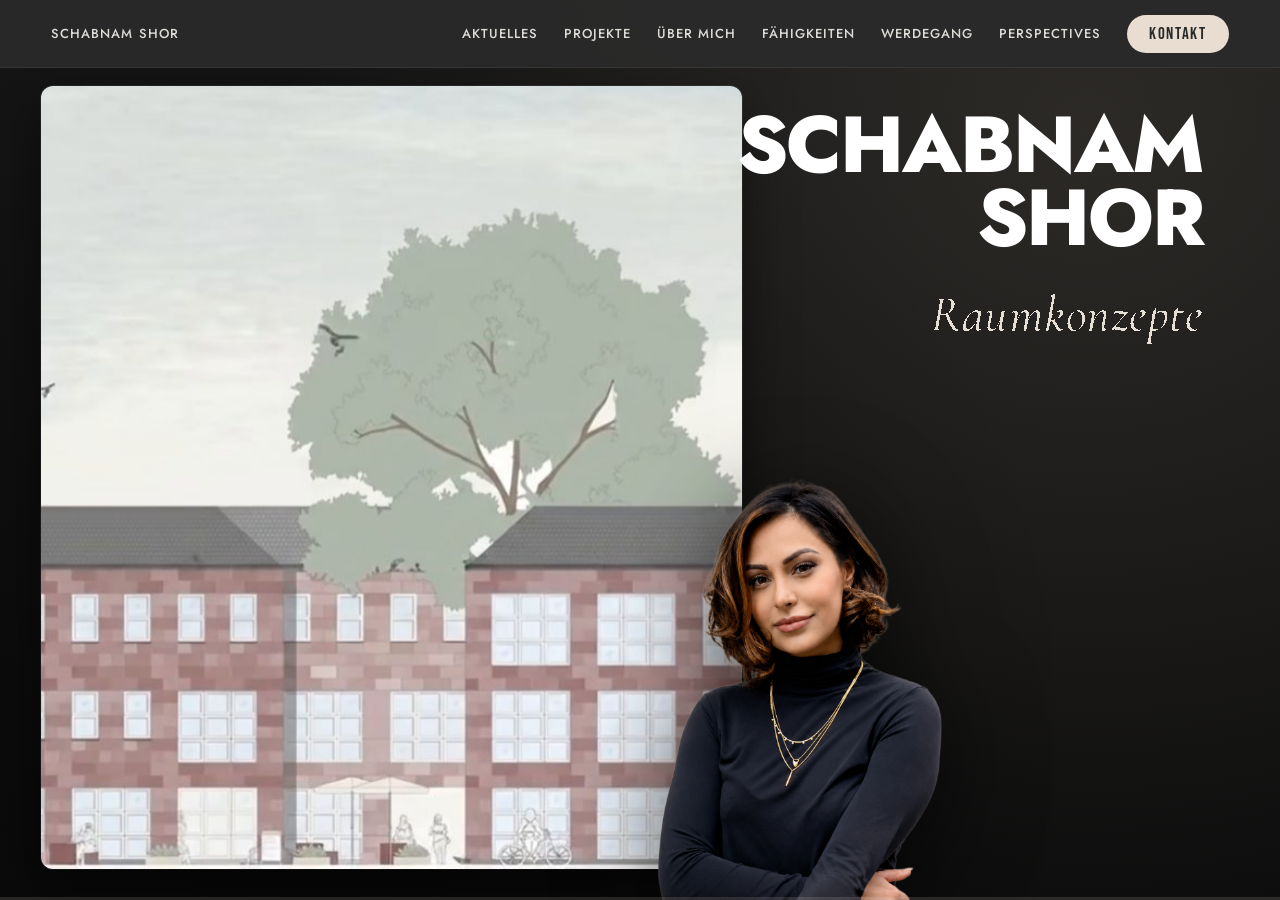
==== commit 4c10f903: "feat(hero & about): resolve desktop collision, refine profile & add cat-mom easter-egg" ====
--- a/index.html
+++ b/index.html
@@ -161,19 +161,19 @@
                 </div>
               </div>
 
-              <!-- Rechter Bereich / Profil & Disziplinen (col-span-5) -->
+              <!-- Rechter Bereich / Profil: Leidenschaft, Kreativität & Persönliches (col-span-5) -->
               <div class="about-profile-col">
-                <div class="about-profile-item">
-                  <span class="about-profile-label">Disziplinen</span>
-                  <p class="about-profile-val">Hospitality, Rauminszenierung, Wohnen &amp; New Work</p>
-                </div>
-                <div class="about-profile-item">
-                  <span class="about-profile-label">Ausbildung</span>
-                  <p class="about-profile-val">M.A. Innenarchitektur (i. A.) · B.A. Innenarchitektur</p>
-                </div>
-                <div class="about-profile-item">
-                  <span class="about-profile-label">Ansatz</span>
-                  <p class="about-profile-val">Haptik &amp; Licht vor Dekoration — Räume als erlebbare Identität</p>
+                <div class="about-profile-item border-t border-neutral-400/25 py-3">
+                  <span class="about-profile-label">Leidenschaft</span>
+                  <p class="about-profile-val">Wohnkultur, Freihandzeichnen &amp; Materialästhetik</p>
+                </div>
+                <div class="about-profile-item border-t border-neutral-400/25 py-3">
+                  <span class="about-profile-label">Kreativität</span>
+                  <p class="about-profile-val">Raumgefühl, Skizzieren &amp; Szenografie</p>
+                </div>
+                <div class="about-profile-item border-t border-neutral-400/25 py-3">
+                  <span class="about-profile-label">Persönliches</span>
+                  <p class="about-profile-val">Vintage-Design, Altbau-Liebe &amp; <span class="cat-mom-trigger relative inline-block group cursor-pointer border-b border-dashed border-neutral-500/60 pb-0.5">Cat Mom<span class="cat-mom-card pointer-events-none absolute bottom-full left-1/2 -translate-x-1/2 mb-3 w-48 rounded-xl overflow-hidden shadow-2xl border-2 border-white bg-white p-1.5 opacity-0 translate-y-3 group-hover:opacity-100 group-hover:translate-y-0 group-hover:rotate-[-2deg] transition-all duration-300 ease-out z-50"><img src="assets/images/cats.png" alt="Katzen" class="w-full h-32 object-cover rounded-lg" /><p class="text-[11px] text-neutral-600 text-center mt-1.5 font-serif italic">The real project managers 🐾</p></span></span></p>
                 </div>
               </div>
             </div>
--- a/styles.css
+++ b/styles.css
@@ -6,7 +6,7 @@
 button,input,textarea{font:inherit}
 button{cursor:pointer}
 ::selection{background:var(--wine);color:var(--paper)}
-#app-scroll{height:100vh;overflow-y:auto;overflow-x:hidden;scroll-behavior:smooth;background:var(--paper)}
+#app-scroll{height:100vh;overflow-y:auto;overflow-x:hidden;-webkit-overflow-scrolling:touch;scroll-behavior:smooth;background:var(--paper)}
 @keyframes reveal{from{opacity:0;transform:translateY(38px)}to{opacity:1;transform:none}}
 @keyframes marquee{from{transform:translateX(0)}to{transform:translateX(-50%)}}
 @keyframes growBar{from{transform:scaleX(0)}to{transform:scaleX(1)}}
@@ -125,7 +125,7 @@
 /* Perspectives section */
 .perspectives-section{overflow:hidden}.ps-live-kicker{display:flex;align-items:center;gap:14px;margin-bottom:28px;animation:reveal .8s cubic-bezier(.2,.7,.2,1) both;animation-timeline:view();animation-range:entry 0 cover 24%}.ps-live-kicker>span:last-child{font-family:Jost,sans-serif;font-size:12px;font-weight:600;letter-spacing:.24em;text-transform:uppercase;color:#f2d7c8}.ps-intro{margin-bottom:clamp(36px,5vw,60px);animation:reveal .85s cubic-bezier(.2,.7,.2,1) both;animation-timeline:view();animation-range:entry 0 cover 26%}.ps-intro h2{color:var(--paper);font-size:clamp(26px,3.6vw,52px);max-width:22ch;margin-bottom:16px;line-height:1.1}.ps-subhead{font-family:"Playfair Display",serif;font-style:italic;font-size:clamp(16px,1.5vw,21px);color:#f4d9ca;line-height:1.5;max-width:54ch;margin:0}.ps-grid{display:grid;grid-template-columns:1.2fr 1fr;gap:clamp(36px,5vw,80px);align-items:start}.ps-video-col{animation:reveal .85s cubic-bezier(.2,.7,.2,1) both;animation-timeline:view();animation-range:entry 0 cover 26%}.ps-video-wrap{position:relative;aspect-ratio:16/9;border-radius:8px;overflow:hidden;box-shadow:0 28px 60px rgba(0,0,0,.4);margin-bottom:clamp(20px,3vw,32px);background:#111;transition:box-shadow .3s ease}.ps-video-wrap:hover{box-shadow:0 36px 72px rgba(0,0,0,.55)}.ps-video-wrap iframe{position:absolute;inset:0;width:100%;height:100%;border:0}.ps-meta{display:grid;grid-template-columns:1fr 1fr;gap:14px 28px}.ps-meta div{border-top:1px solid rgba(247,244,239,.16);padding-top:10px}.ps-meta small{display:block;font-family:"IBM Plex Mono",monospace;font-size:10px;letter-spacing:.1em;text-transform:uppercase;color:#d8aa99;margin-bottom:4px}.ps-meta strong{font-family:Jost,sans-serif;font-size:13px;font-weight:500;color:rgba(247,244,239,.88)}.ps-text{animation:reveal .85s cubic-bezier(.2,.7,.2,1) .15s both;animation-timeline:view();animation-range:entry 0 cover 26%}.ps-text>p{font-size:clamp(15px,1.15vw,17px);line-height:1.85;color:rgba(247,244,239,.85);margin-bottom:18px}.ps-topics-label{font-family:"IBM Plex Mono",monospace!important;font-size:11px!important;letter-spacing:.1em;text-transform:uppercase;color:#B6A174!important;margin-bottom:14px!important}.ps-topic-tags{display:flex;flex-wrap:wrap;gap:8px;margin-bottom:28px}.ps-topic-tags span{font-family:"IBM Plex Mono",monospace;font-size:11px;letter-spacing:.08em;color:rgba(247,244,239,.72);border:1px solid rgba(247,244,239,.22);border-radius:40px;padding:6px 14px;transition:border-color .25s ease,color .25s ease}.ps-topic-tags span:hover{border-color:rgba(182,161,116,.6);color:rgba(247,244,239,1)}.ps-guest{position:relative;overflow:hidden;background:#fff;border:2px solid #7C8A72;border-radius:6px;padding:clamp(18px,2vw,26px);box-shadow:0 8px 24px rgba(122,138,114,.15);transition:transform .38s cubic-bezier(.2,.7,.2,1),box-shadow .38s ease,border-color .38s ease,background .38s ease}.ps-guest::before{content:"";position:absolute;inset:0;background:linear-gradient(115deg,transparent 25%,rgba(124,138,114,.1) 46%,rgba(124,138,114,.24) 50%,rgba(124,138,114,.1) 54%,transparent 75%);background-size:250% 100%;background-position:220% 0;transition:background-position .75s cubic-bezier(.2,.7,.2,1);pointer-events:none;z-index:0;border-radius:inherit}.ps-guest:hover{transform:translateY(-7px) scale(1.012);box-shadow:0 24px 58px rgba(122,138,114,.28),0 4px 14px rgba(122,138,114,.14);border-color:#4a5e4a;background:#F8FBF8}.ps-guest:hover::before{background-position:-55% 0}.ps-guest-label{font-family:"IBM Plex Mono",monospace;font-size:10px;letter-spacing:.14em;text-transform:uppercase;color:#7C8A72;margin-bottom:10px}.ps-guest-name{font-family:Jost,sans-serif;font-size:clamp(17px,1.7vw,22px);font-weight:600;text-transform:uppercase;letter-spacing:.04em;color:#1E1E1E;margin-bottom:4px}.ps-guest-role{font-family:"IBM Plex Mono",monospace;font-size:12px;color:#7C8A72;margin-bottom:14px}.ps-guest-bio{font-size:14px!important;line-height:1.65!important;color:#3a3a3a!important;margin-bottom:16px!important}.ps-guest-link{display:inline-block;font-family:"IBM Plex Mono",monospace;font-size:12px;letter-spacing:.06em;color:#7C8A72;text-decoration:none;position:relative}.ps-guest-link::after{content:"";position:absolute;left:0;bottom:-2px;width:0;height:1px;background:#7C8A72;transition:width .3s ease}.ps-guest-link:hover::after{width:100%}@media(max-width:960px){.ps-grid{grid-template-columns:1fr}}@media(max-width:600px){.ps-meta{grid-template-columns:1fr}.ps-topic-grid{grid-template-columns:1fr}}
 @media(max-width:1100px){.project-grid{grid-template-columns:repeat(2,minmax(0,1fr));grid-auto-rows:230px}.project-cell.feature,.project-cell.wide{grid-column:span 2}.project-cell.tall{grid-row:span 1}.modal-panel{grid-template-columns:1fr}.modal-info{max-height:44vh}.wald-grid,.about-grid,.contact-grid{grid-template-columns:1fr}.doc-grid{grid-template-columns:repeat(2,1fr)}}
-@media(max-width:880px){.desktop-nav{display:none}.hero{height:170vh!important}.hero-sticky{align-items:flex-start}.hero-grid{flex-direction:column;align-items:flex-start;padding:112px 20px 0}.hero-copy{max-width:none}.hero-video-col{width:100%;max-width:none;height:46vh;margin-right:0}.video-stage{overflow:hidden;border-radius:0;border-left:0;border-right:0}.portrait{left:20px;top:auto;bottom:20px;transform:none;width:112px;border-width:4px}.section-head{display:block}.split-image-card{width:100%;min-height:360px;margin-left:0}.split-image-card figure{min-height:180px}.wald-overlay-button{width:100%;margin-top:22px}.wald-modal-panel{inset:0;border-radius:0;padding:16px}.wald-modal-stage{min-height:48vh}.docs-overlay-panel{inset:0;border-radius:0}.docs-overlay-top{align-items:flex-start}.docs-overlay-body{grid-template-columns:1fr;grid-template-rows:auto 1fr}.docs-overlay-rail{border-right:0;border-bottom:1px solid rgba(247,244,239,.12);flex-direction:row;overflow-x:auto}.docs-thumb{min-width:178px}.docs-preview{padding:14px}.bento{grid-template-columns:1fr}.bento-soft,.bento-cl{grid-column:auto}.timeline-pin{position:relative;height:auto}.timeline-section{height:auto!important}.timeline-top{display:block}.timeline-year{text-align:left}#wd-viewport{overflow-x:auto;scroll-snap-type:x mandatory;-webkit-overflow-scrolling:touch}#wd-track{height:auto;padding:26px 24px 48px;transform:none!important;gap:24px}#wd-track::before,#wd-track::after{display:none}.wd-cell{scroll-snap-align:center;opacity:1;transform:none;flex-basis:min(84vw,360px)}.modal-panel{inset:0;border-radius:0}.modal-media{min-height:50vh}}
+@media(max-width:880px){.desktop-nav{display:none}.section-head{display:block}.split-image-card{width:100%;min-height:360px;margin-left:0}.split-image-card figure{min-height:180px}.wald-overlay-button{width:100%;margin-top:22px}.wald-modal-panel{inset:0;border-radius:0;padding:16px}.wald-modal-stage{min-height:48vh}.docs-overlay-panel{inset:0;border-radius:0}.docs-overlay-top{align-items:flex-start}.docs-overlay-body{grid-template-columns:1fr;grid-template-rows:auto 1fr}.docs-overlay-rail{border-right:0;border-bottom:1px solid rgba(247,244,239,.12);flex-direction:row;overflow-x:auto}.docs-thumb{min-width:178px}.docs-preview{padding:14px}.bento{grid-template-columns:1fr}.bento-soft,.bento-cl{grid-column:auto}.timeline-pin{position:relative;height:auto}.timeline-section{height:auto!important}.timeline-top{display:block}.timeline-year{text-align:left}#wd-viewport{overflow-x:auto;scroll-snap-type:x mandatory;-webkit-overflow-scrolling:touch}#wd-track{height:auto;padding:26px 24px 48px;transform:none!important;gap:24px}#wd-track::before,#wd-track::after{display:none}.wd-cell{scroll-snap-align:center;opacity:1;transform:none;flex-basis:min(84vw,360px)}.modal-panel{inset:0;border-radius:0}.modal-media{min-height:50vh}}
 @media(max-width:720px){.project-grid{grid-template-columns:1fr;grid-auto-rows:360px}.project-cell,.project-cell.feature,.project-cell.wide,.project-cell.tall{grid-column:span 1;grid-row:span 1}.project-cell.feature{grid-row:span 2}.pc-feature-caption{left:20px;right:20px;top:20px}.project-cell.feature .pc-body{padding:22px}.project-cell.feature .pc-title{font-size:34px}}
 @media(max-width:620px){.doc-grid{grid-template-columns:1fr}h1{font-size:52px}.hero-actions .primary,.hero-actions .secondary{width:100%}.pc-body{padding:18px}.section-inner{width:calc(100% - 28px)}.big-section-number{font-size:clamp(54px,17vw,78px)}.big-section-number.pos-tl,.big-section-number.pos-bl{left:clamp(12px,3.5vw,28px)}.big-section-number.pos-tr{left:clamp(40%,42vw,55%)}.big-section-number.pos-br,.big-section-number.pos-br{right:clamp(12px,3.5vw,28px)}#aktuelles .big-section-number{-webkit-text-stroke-width:1.5px}#ueber .big-section-number{-webkit-text-stroke-width:2px}#kontakt .big-section-number{-webkit-text-stroke-width:2px}#werdegang .big-section-number{-webkit-text-stroke-width:1px}}
 /* ── Mobile Navigation ─────────────────────────────────────────── */
@@ -594,20 +594,24 @@
   margin-bottom:0;
 }
 
-/* Profil & Disziplinen Spalte */
+/* Profil: Leidenschaft, Kreativität & Persönliches */
 #ueber .about-profile-col{
   grid-column:span 5;
   display:flex;
   flex-direction:column;
-  border-top:1px solid rgba(42,42,42,.15);
   margin-top:8px;
+  overflow:visible!important;
 }
 #ueber .about-profile-item{
-  border-bottom:1px solid rgba(42,42,42,.15);
-  padding:clamp(14px,1.6vh,20px) 0;
+  border-top:1px solid rgba(163,163,163,.25)!important;
+  padding:12px 0!important;
   display:flex;
   flex-direction:column;
   gap:6px;
+  overflow:visible!important;
+}
+#ueber .about-profile-item:last-child{
+  border-bottom:1px solid rgba(163,163,163,.25)!important;
 }
 #ueber .about-profile-label{
   font-family:"IBM Plex Mono",monospace;
@@ -624,6 +628,79 @@
   line-height:1.5;
   color:#1E1E1E!important;
   margin:0;
+  overflow:visible!important;
+}
+
+/* === Cat Mom Easter Egg (Polaroid-Card) === */
+.cat-mom-trigger{
+  position:relative;
+  display:inline-block;
+  cursor:pointer;
+  border-bottom:1px dashed rgba(115,115,115,.6);
+  padding-bottom:2px;
+  color:#1E1E1E;
+  font-weight:600;
+  transition:color .2s ease,border-color .2s ease;
+}
+.cat-mom-trigger:hover,
+.cat-mom-trigger.active{
+  color:#8A7A63;
+  border-bottom-color:#8A7A63;
+}
+.cat-mom-card{
+  pointer-events:none;
+  position:absolute;
+  bottom:100%;
+  left:50%;
+  transform:translate(-50%,12px) rotate(0deg);
+  margin-bottom:12px;
+  width:192px;
+  border-radius:12px;
+  overflow:hidden;
+  box-shadow:0 25px 50px -12px rgba(0,0,0,.28),0 10px 20px -5px rgba(0,0,0,.15);
+  border:2px solid #FFFFFF;
+  background:#FFFFFF;
+  padding:6px;
+  opacity:0;
+  transition:all .3s cubic-bezier(.16,1,.3,1);
+  z-index:50;
+  box-sizing:border-box;
+}
+.cat-mom-trigger:hover .cat-mom-card,
+.group:hover .cat-mom-card,
+.cat-mom-trigger.active .cat-mom-card{
+  opacity:1;
+  pointer-events:auto;
+  transform:translate(-50%,0) rotate(-2deg);
+}
+.cat-mom-card img{
+  width:100%;
+  height:128px;
+  object-fit:cover;
+  border-radius:8px;
+  display:block;
+}
+.cat-mom-card p{
+  font-size:11px!important;
+  color:#525252!important;
+  text-align:center!important;
+  margin-top:6px!important;
+  margin-bottom:2px!important;
+  font-family:'Cormorant Garamond',serif!important;
+  font-style:italic!important;
+  line-height:1.3!important;
+}
+@media(max-width:480px){
+  .cat-mom-card{
+    left:auto;
+    right:-8px;
+    transform:translateY(12px) rotate(0deg);
+  }
+  .cat-mom-trigger:hover .cat-mom-card,
+  .group:hover .cat-mom-card,
+  .cat-mom-trigger.active .cat-mom-card{
+    transform:translateY(0) rotate(-2deg);
+  }
 }
 
 /* Fähigkeiten → Magic UI Bento Grid */
@@ -1867,7 +1944,7 @@
   left:59%!important;
   bottom:0!important;
   transform:translateX(-42%)!important;
-  height:clamp(520px,72vh,860px)!important;
+  height:clamp(340px,48vh,620px)!important;
   width:auto!important;
   max-width:55vw!important;
   object-fit:contain!important;
@@ -1889,22 +1966,52 @@
   flex-direction:column;
   justify-content:flex-start;
   align-items:flex-end;
-  padding-top:clamp(100px,15vh,160px);
+  padding-top:clamp(80px,12vh,140px);
   padding-left:clamp(20px,3vw,60px);
   padding-right:clamp(32px,6vw,96px);
   box-sizing:border-box;
-  z-index:25;
+  z-index:30;
 }
 .hero-brand-block{
+  flex-shrink:0!important;
+  z-index:30!important;
+  pointer-events:auto!important;
   display:flex!important;
   flex-direction:column!important;
   align-items:flex-end!important;
   text-align:right!important;
   margin-left:auto!important;
-  z-index:25!important;
   position:relative!important;
   max-width:100%!important;
   width:100%!important;
+}
+
+/* Desktop: Kollisionsschutz flache Viewports & Laptops (Mindestabstand 2.5rem) */
+@media (min-width: 881px) {
+  .hero-brand-block{
+    flex-shrink:0!important;
+    z-index:30!important;
+    pointer-events:auto!important;
+  }
+  .hero-freisteller{
+    max-height:calc(100vh - clamp(80px, 12vh, 140px) - clamp(3rem, 5vw, 5.5rem) * 1.84 - clamp(16px, 2vw, 30px) - clamp(54px, 5.5vw, 84px) - 2.5rem)!important;
+  }
+}
+@media (min-width: 881px) and (max-height: 820px) {
+  .hero-info-col{
+    padding-top:clamp(48px, 8vh, 72px)!important;
+  }
+  .hero-freisteller{
+    max-height:calc(100vh - clamp(48px, 8vh, 72px) - 170px - 2.5rem)!important;
+  }
+}
+@media (min-width: 881px) and (max-height: 680px) {
+  .hero-info-col{
+    padding-top:40px!important;
+  }
+  .hero-freisteller{
+    max-height:calc(100vh - 40px - 150px - 2.5rem)!important;
+  }
 }
 .hero-brand-name{
   font-family:Jost,sans-serif;
@@ -1974,83 +2081,160 @@
 /* Responsive: Tablet & Mobile */
 @media (max-width: 880px){
   .hero{
-    height:auto!important;
-    min-height:100vh!important;
+    height:200vh!important;
+    position:relative!important;
+    background:#121212!important;
   }
   .hero-sticky{
-    position:relative!important;
-    height:auto!important;
-    min-height:100vh!important;
+    position:sticky!important;
+    top:0!important;
+    height:100vh!important;
+    height:100dvh!important;
+    width:100%!important;
+    overflow:hidden!important;
+    display:flex!important;
     flex-direction:column!important;
-    overflow:visible!important;
+    align-items:center!important;
+    justify-content:flex-start!important;
+    background-color:#121212!important;
   }
   .hero-canvas-col{
+    order:1!important;
     width:100%!important;
     flex:0 0 auto!important;
-    height:48vh!important;
-    padding:68px 16px 8px!important;
+    height:clamp(210px, 30vh, 290px)!important;
+    padding:68px 16px 0!important;
+    box-sizing:border-box!important;
+    pointer-events:none!important;
   }
   .hero-canvas-stage{
-    border-radius:10px!important;
+    border-radius:12px!important;
+    width:100%!important;
+    height:100%!important;
+    pointer-events:none!important;
+  }
+  #hero-canvas{
+    pointer-events:none!important;
   }
   .hero-info-col{
+    order:2!important;
     width:100%!important;
     flex:0 0 auto!important;
-    min-height:52vh!important;
-    padding:16px 20px 240px!important;
+    min-height:auto!important;
+    padding:clamp(12px, 2.2vh, 22px) 16px 0!important;
+    display:flex!important;
+    flex-direction:column!important;
     align-items:center!important;
     text-align:center!important;
     justify-content:flex-start!important;
-    z-index:30!important;
+    z-index:25!important;
+    box-sizing:border-box!important;
   }
   .hero-brand-block{
+    display:flex!important;
+    flex-direction:column!important;
     align-items:center!important;
     text-align:center!important;
-    z-index:30!important;
+    margin:0 auto!important;
+    width:100%!important;
+    max-width:100%!important;
+    z-index:25!important;
+    position:relative!important;
   }
   .hero-brand-name{
-    font-size:clamp(30px,8vw,44px)!important;
-    flex-direction:row!important;
-    gap:10px!important;
-    line-height:1!important;
-  }
-  .hero-freisteller{
+    font-family:Jost,sans-serif!important;
+    font-weight:800!important;
+    font-size:clamp(30px, 8.5vw, 46px)!important;
+    line-height:.92!important;
+    letter-spacing:-.025em!important;
+    text-transform:uppercase!important;
+    color:#FFFFFF!important;
+    margin:0!important;
+    display:flex!important;
+    flex-direction:column!important;
+    align-items:center!important;
+    text-align:center!important;
+    gap:2px!important;
+  }
+  .hero-brand-name span{
+    white-space:nowrap!important;
+    display:block!important;
+    text-align:center!important;
+  }
+  .hero-morph-wrapper{
+    margin-top:clamp(8px, 1.4vh, 14px)!important;
+    position:relative!important;
+    height:clamp(36px, 4.5vh, 46px)!important;
+    width:100%!important;
+    display:flex!important;
+    align-items:center!important;
+    justify-content:center!important;
+    overflow:visible!important;
+  }
+  .hero-morph-text{
+    position:relative!important;
+    width:100%!important;
+    height:100%!important;
+    display:flex!important;
+    align-items:center!important;
+    justify-content:center!important;
+    overflow:visible!important;
+  }
+  .morph-word{
+    position:absolute!important;
     left:50%!important;
     right:auto!important;
-    bottom:0!important;
-    transform:translateX(-50%)!important;
-    height:clamp(200px,32vh,280px)!important;
-    max-width:85vw!important;
-    z-index:25!important;
-  }
-  .hero-morph-wrapper{
-    justify-content:center!important;
-    margin-top:10px!important;
-    height:38px!important;
-  }
-  .morph-word{
-    left:50%!important;
-    right:auto!important;
+    top:50%!important;
     transform:translate(-50%,-50%)!important;
     text-align:center!important;
-    font-size:clamp(16px,4.5vw,22px)!important;
+    font-family:'Cormorant Garamond',serif!important;
+    font-style:italic!important;
+    font-size:clamp(20px, 5.5vw, 28px)!important;
+    font-weight:400!important;
+    letter-spacing:.01em!important;
     color:#E6DFD5!important;
+    white-space:nowrap!important;
+    line-height:1.15!important;
+  }
+  .hero-freisteller{
+    order:3!important;
+    position:relative!important;
+    left:auto!important;
+    right:auto!important;
+    bottom:auto!important;
+    transform:none!important;
+    margin-top:clamp(12px, 2.2vh, 22px)!important;
+    margin-left:auto!important;
+    margin-right:auto!important;
+    height:clamp(280px, 38vh, 420px)!important;
+    width:auto!important;
+    max-width:88vw!important;
+    object-fit:contain!important;
+    object-position:bottom center!important;
+    z-index:10!important;
+    pointer-events:none!important;
+    display:block!important;
   }
   .hero-bottom-fade{
-    display:none!important;
+    display:block!important;
+    height:60px!important;
+    z-index:20!important;
   }
 }
 @media (max-width: 480px){
+  .hero-canvas-col{
+    height:clamp(190px, 28vh, 250px)!important;
+    padding:68px 12px 0!important;
+  }
   .hero-brand-name{
-    font-size:clamp(24px,7vw,32px)!important;
-    flex-direction:column!important;
-    gap:0!important;
+    font-size:clamp(28px, 8.2vw, 38px)!important;
+  }
+  .morph-word{
+    font-size:clamp(19px, 5.2vw, 25px)!important;
   }
   .hero-freisteller{
-    height:clamp(180px,28vh,240px)!important;
-  }
-  .morph-word{
-    font-size:clamp(14px,4vw,18px)!important;
+    margin-top:clamp(10px, 1.8vh, 16px)!important;
+    height:clamp(260px, 37vh, 380px)!important;
   }
 }
 
